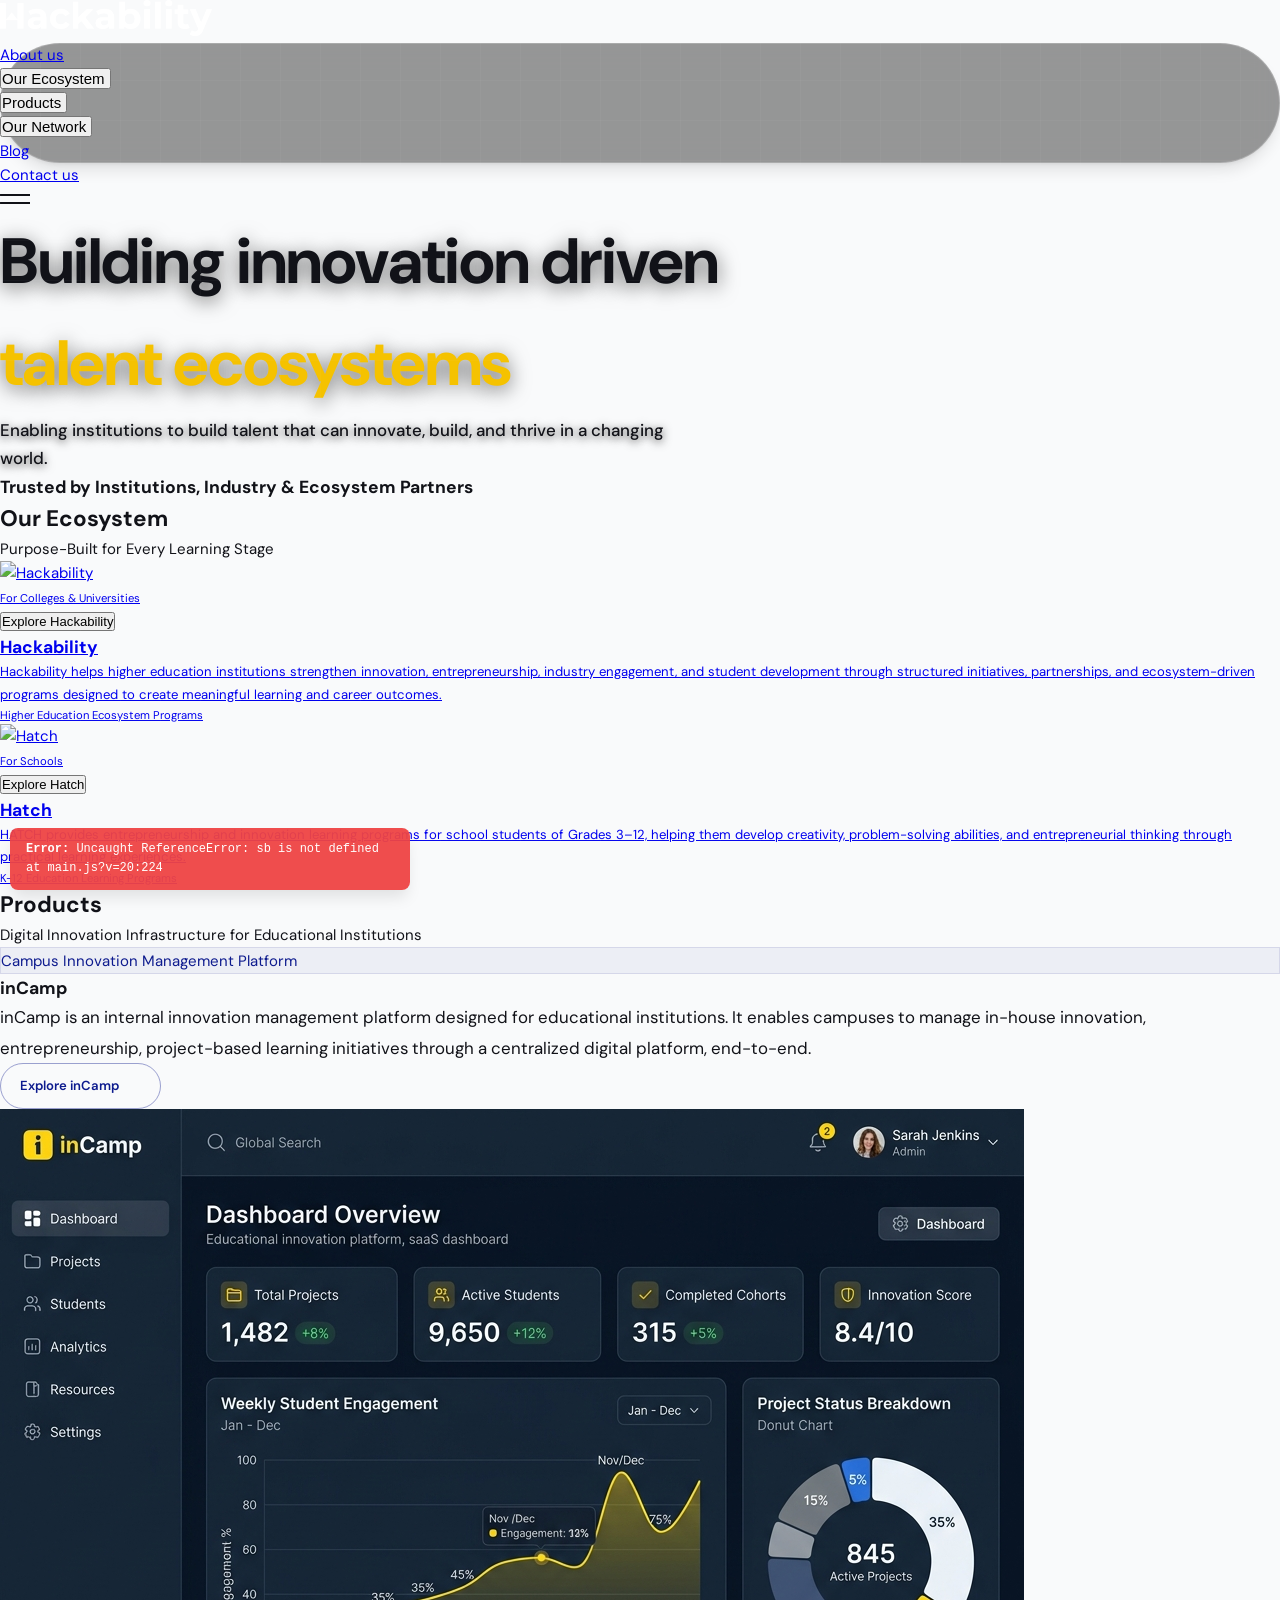
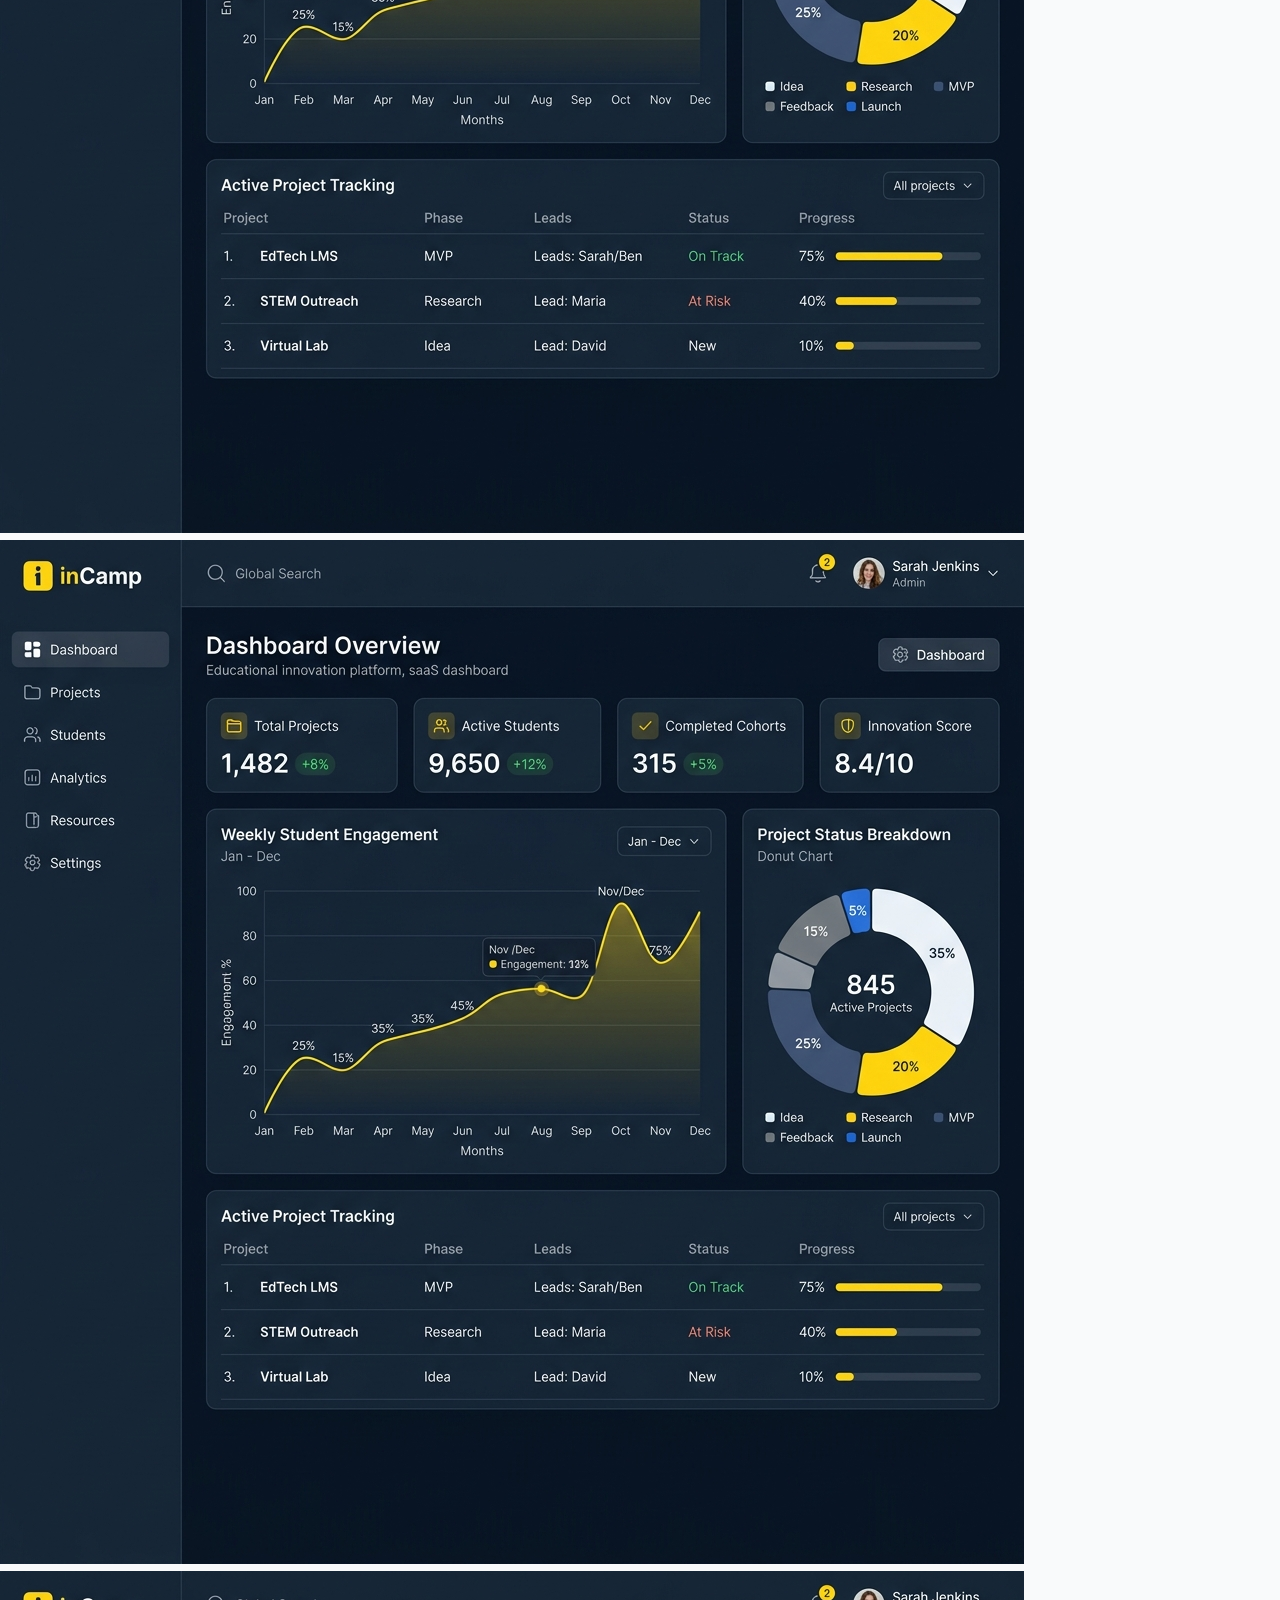
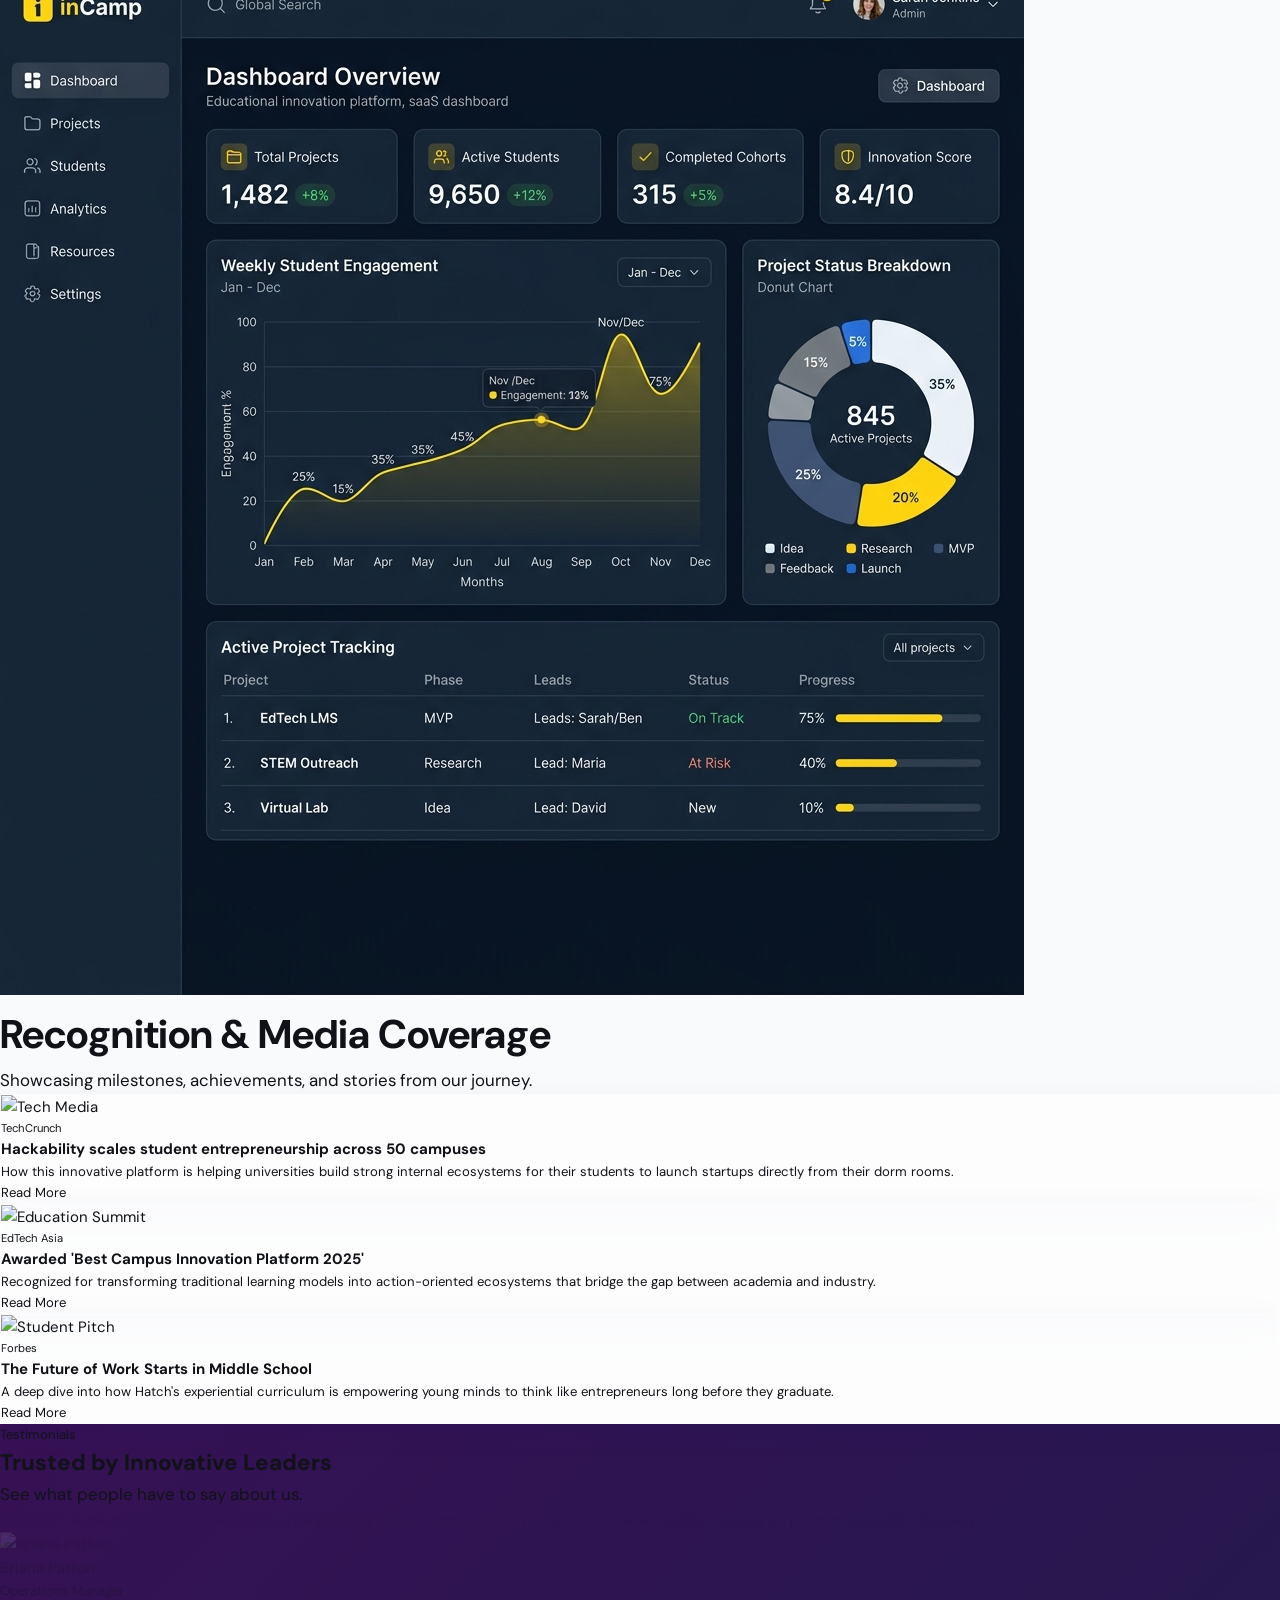
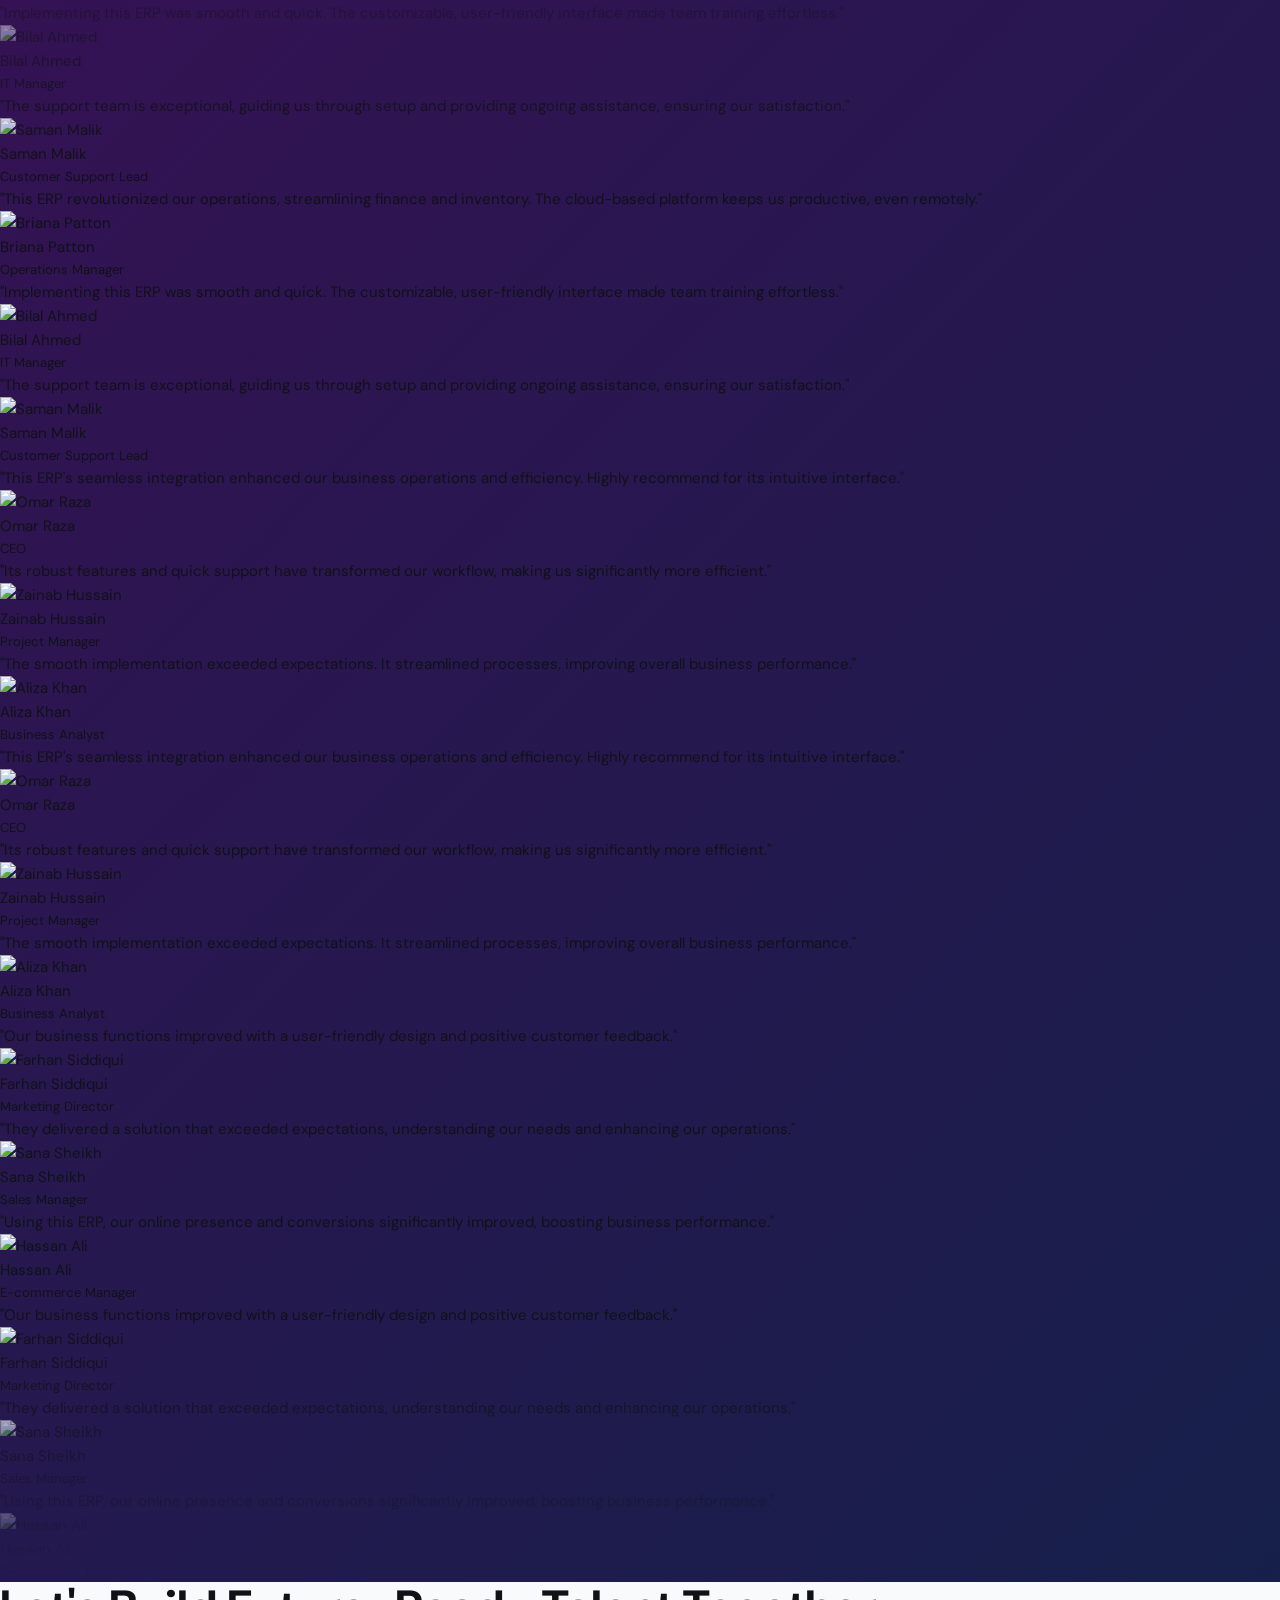
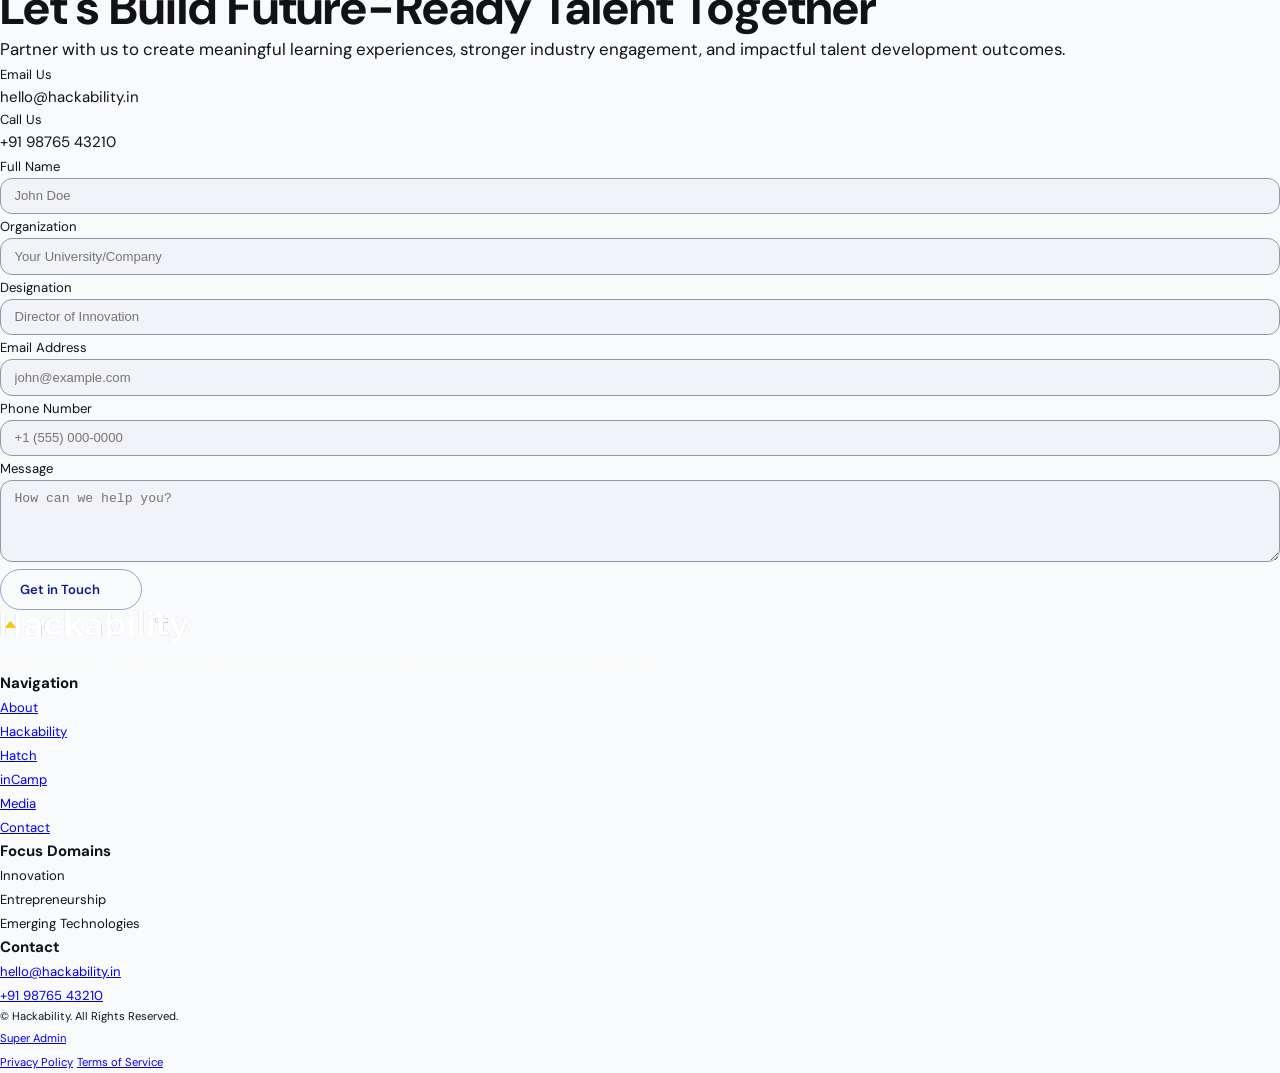
==== index.html @ 4e674128 "fix: remove Schedule a Discussion button from contact form" ====
<!DOCTYPE html>
<html lang="en">
<head>
  <meta charset="UTF-8" />
  <meta name="viewport" content="width=device-width, initial-scale=1.0" />
  <title>Hackability — Building innovation driven talent ecosystems</title>
  <meta name="description" content="Hackability helps institutions build innovation culture, strengthen industry engagement, and develop future-ready talent." />

  <!-- Fonts -->
  <link rel="preconnect" href="https://fonts.googleapis.com" />
  <link rel="preconnect" href="https://fonts.gstatic.com" crossorigin />
  <link href="https://fonts.googleapis.com/css2?family=Sora:wght@400;600;700;800&family=DM+Sans:ital,opsz,wght@0,9..40,400;0,9..40,500;0,9..40,600;1,9..40,400&family=Space+Grotesk:wght@500;700&display=swap" rel="stylesheet" />
  <link rel="stylesheet" href="css/design-system.css?v=12" />
  <link rel="stylesheet" href="css/logoloop.css" />

  <!-- Phosphor Icons -->
  <script src="https://unpkg.com/@phosphor-icons/web@2.1.1/src/index.js"></script>

  <!-- Supabase SDK -->
  <script src="https://cdn.jsdelivr.net/npm/@supabase/supabase-js@2"></script>

  <!-- Tailwind CDN (dev only) -->
  <script src="https://cdn.tailwindcss.com"></script>
  <script>
    tailwind.config = {
      theme: {
        extend: {
          colors: {
            navy:        '#0D1B8E',
            'navy-dark': '#0A1570',
            'navy-mid':  '#1A2FA8',
            'navy-tint': '#E8F0FF',
            yellow:      '#F5C200',
            'yellow-dark':'#D4A800',
            'yellow-tint':'#FFF8D6',
            'grey-light': '#F4F4F6',
            'grey-mid':   '#9CA3AF',
            'grey-dark':  '#374151',
            'hk-border':  '#E2E8F0',
          },
          fontFamily: {
            display: ['Sora', 'sans-serif'],
            body:    ['DM Sans', 'sans-serif'],
            data:    ['Space Grotesk', 'sans-serif'],
          },
        }
      }
    }
  </script>

  <!-- design-system.css loaded above -->
  <script src="https://cdnjs.cloudflare.com/ajax/libs/gsap/3.12.2/gsap.min.js"></script>
  <link rel="stylesheet" href="css/card-nav.css" />
</head>
<body class="font-body bg-white text-grey-dark" data-page="parent">

  <!-- ===================== NAVBAR ===================== -->
  <nav id="navbar" class="fixed top-0 left-0 right-0 z-50 transition-transform duration-300 pt-6">
    <div class="max-w-7xl mx-auto px-6 flex items-center justify-between relative">
      
      <!-- Logo -->
      <div class="flex-1 flex justify-start">
        <a href="/" class="flex items-center" id="logo-link">
          <img src="assets/logo-dark.png" alt="Hackability" style="height:36px; filter: brightness(0) invert(1);" />
        </a>
      </div>

      <!-- Desktop Nav (Mega Menu) -->
      <div class="hidden lg:flex justify-center absolute left-1/2 -translate-x-1/2 z-[60]">
        <ul class="nav-pill flex items-center gap-8 list-none m-0 px-10 py-4 rounded-full text-white/90">
          <li class="flex items-center">
            <a href="about.html" class="text-base font-medium hover:text-white transition-colors cursor-pointer">About us</a>
        </li>
        
        <!-- Our Ecosystem Dropdown -->
        <li class="mega-menu-item flex items-center">
          <button class="text-base font-medium hover:text-white transition-colors cursor-pointer flex items-center gap-1">
            Our Ecosystem <i class="ph-bold ph-caret-down text-sm"></i>
          </button>
          
          <div class="mega-menu-content w-[500px] bg-white rounded-xl shadow-xl border border-hk-border p-4">
            <div class="grid grid-cols-2 gap-4">
              <a href="hatch.html" class="group relative flex flex-col justify-between overflow-hidden rounded-lg border border-hk-border px-5 py-4 transition-colors hover:bg-grey-light mega-menu-grid-bg">
                <i class="ph-fill ph-egg text-2xl text-yellow mb-4"></i>
                <div class="pr-6">
                  <span class="text-sm font-bold text-navy block mb-1">Hatch</span>
                  <span class="text-xs text-grey-dark block">Innovation programs for schools and young minds.</span>
                </div>
                <i class="ph-bold ph-arrow-up-right absolute top-4 right-4 text-grey-dark opacity-0"></i>
              </a>
              <a href="hackability.html" class="group relative flex flex-col justify-between overflow-hidden rounded-lg border border-hk-border px-5 py-4 transition-colors hover:bg-grey-light mega-menu-grid-bg">
                <i class="ph-fill ph-graduation-cap text-2xl text-yellow mb-4"></i>
                <div class="pr-6">
                  <span class="text-sm font-bold text-navy block mb-1">Hackability</span>
                  <span class="text-xs text-grey-dark block">Ecosystem and programs for Higher Education.</span>
                </div>
                <i class="ph-bold ph-arrow-up-right absolute top-4 right-4 text-grey-dark opacity-0"></i>
              </a>
            </div>
          </div>
        </li>

        <!-- Products Dropdown -->
        <li class="mega-menu-item flex items-center">
          <button class="text-base font-medium hover:text-white transition-colors cursor-pointer flex items-center gap-1">
            Products <i class="ph-bold ph-caret-down text-sm"></i>
          </button>
          
          <div id="products-dropdown-desktop" class="mega-menu-content w-[300px] bg-white rounded-xl shadow-xl border border-hk-border p-4">
            <a href="index.html#products" class="group relative flex items-center gap-4 overflow-hidden rounded-lg border border-hk-border px-5 py-4 transition-colors hover:bg-grey-light mega-menu-grid-bg">
              <i class="ph-fill ph-desktop-tower text-2xl text-yellow"></i>
              <div class="flex-1 pr-4">
                <span class="text-sm font-bold text-navy block">inCamp</span>
                <span class="text-xs text-grey-dark block">Campus Innovation Management Platform</span>
              </div>
              <i class="ph-bold ph-arrow-up-right absolute top-4 right-4 text-grey-dark opacity-0"></i>
            </a>
          </div>
        </li>

        <!-- Our Network Dropdown -->
        <li class="mega-menu-item flex items-center">
          <button class="text-base font-medium hover:text-white transition-colors cursor-pointer flex items-center gap-1">
            Our Network <i class="ph-bold ph-caret-down text-sm"></i>
          </button>
          
          <div id="partners-dropdown-desktop" class="mega-menu-content w-[300px] bg-white rounded-xl shadow-xl border border-hk-border p-4">
            <a href="partners.html?category=Colleges" class="group relative flex items-center gap-4 overflow-hidden rounded-lg border border-hk-border px-5 py-4 transition-colors hover:bg-grey-light mega-menu-grid-bg">
              <i class="ph-fill ph-graduation-cap text-2xl text-yellow"></i>
              <div class="flex-1 pr-4">
                <span class="text-sm font-bold text-navy block">Colleges</span>
                <span class="text-xs text-grey-dark block">Partner institutions.</span>
              </div>
              <i class="ph-bold ph-arrow-up-right absolute top-4 right-4 text-grey-dark opacity-0"></i>
            </a>
            <a href="partners.html?category=Organizations" class="group relative flex items-center gap-4 overflow-hidden rounded-lg border border-hk-border px-5 py-4 transition-colors hover:bg-grey-light mega-menu-grid-bg mt-2">
              <i class="ph-fill ph-buildings text-2xl text-yellow"></i>
              <div class="flex-1 pr-4">
                <span class="text-sm font-bold text-navy block">Organizations</span>
                <span class="text-xs text-grey-dark block">Corporate partners.</span>
              </div>
              <i class="ph-bold ph-arrow-up-right absolute top-4 right-4 text-grey-dark opacity-0"></i>
            </a>
            <a href="partners.html?category=Mentors" class="group relative flex items-center gap-4 overflow-hidden rounded-lg border border-hk-border px-5 py-4 transition-colors hover:bg-grey-light mega-menu-grid-bg mt-2">
              <i class="ph-fill ph-users-three text-2xl text-yellow"></i>
              <div class="flex-1 pr-4">
                <span class="text-sm font-bold text-navy block">Mentors</span>
                <span class="text-xs text-grey-dark block">Our expert mentors.</span>
              </div>
              <i class="ph-bold ph-arrow-up-right absolute top-4 right-4 text-grey-dark opacity-0"></i>
            </a>
          </div>
        </li>
          <li class="flex items-center">
            <a href="#" class="text-base font-medium hover:text-white transition-colors cursor-pointer">Blog</a>
          </li>
        </ul>
      </div>

      <!-- Right aligned controls: Contact (Desktop) & Hamburger (Mobile) -->
      <div class="flex-1 flex justify-end items-center gap-4 z-50">
        <a href="#contact" class="hidden lg:inline-flex px-8 py-3 rounded-full border border-white/20 bg-white/10 text-base font-bold text-white hover:bg-white hover:text-navy transition-colors shadow-sm">
          Contact us
        </a>
        <!-- Mobile hamburger (CardNav style) -->
        <div class="hamburger-menu text-white lg:hidden" aria-label="Open menu" tabindex="0">
          <div class="hamburger-line bg-current"></div>
          <div class="hamburger-line bg-current"></div>
        </div>
      </div>
    </div>
  
    <!-- CardNav Mobile Dropdown Content -->
    <div class="card-nav-content lg:hidden">
      <!-- Card 1: Our Ecosystem -->
      <div class="nav-card" style="background-color: #0D1B8E; color: white;">
        <div class="nav-card-label font-display">Our Ecosystem</div>
        <div class="nav-card-links mt-4">
          <a class="nav-card-link" href="hatch.html">
            <svg class="nav-card-link-icon" viewBox="0 0 24 24" fill="none" stroke="currentColor" stroke-width="2"><path d="M7 17L17 7M17 7H7M17 7V17"/></svg>
            Hatch (K-12)
          </a>
          <a class="nav-card-link" href="hackability.html">
            <svg class="nav-card-link-icon" viewBox="0 0 24 24" fill="none" stroke="currentColor" stroke-width="2"><path d="M7 17L17 7M17 7H7M17 7V17"/></svg>
            Hackability (Higher Ed)
          </a>
        </div>
      </div>

      <!-- Card 2: Products -->
      <div class="nav-card" style="background-color: #6D28D9; color: white;">
        <div class="nav-card-label font-display">Products</div>
        <div id="products-dropdown-mobile" class="nav-card-links mt-4">
          <a class="nav-card-link" href="index.html#products">
            <svg class="nav-card-link-icon" viewBox="0 0 24 24" fill="none" stroke="currentColor" stroke-width="2"><path d="M7 17L17 7M17 7H7M17 7V17"/></svg>
            inCamp Platform
          </a>
        </div>
      </div>

      <!-- Card 3: Company -->
      <div class="nav-card" style="background-color: #F5C200; color: #0D1B8E;">
        <div class="nav-card-label font-display">Company</div>
        <div class="nav-card-links mt-4">
          <a class="nav-card-link text-navy" href="about.html">
            <svg class="nav-card-link-icon" viewBox="0 0 24 24" fill="none" stroke="currentColor" stroke-width="2"><path d="M7 17L17 7M17 7H7M17 7V17"/></svg>
            About Us
          </a>
          <a class="nav-card-link text-navy" href="#">
            <svg class="nav-card-link-icon" viewBox="0 0 24 24" fill="none" stroke="currentColor" stroke-width="2"><path d="M7 17L17 7M17 7H7M17 7V17"/></svg>
            Blog
          </a>
        </div>
      </div>

      <!-- Card 4: Our Network -->
      <div class="nav-card" style="background-color: #059669; color: white;">
        <div class="nav-card-label font-display">Our Network</div>
        <div id="partners-dropdown-mobile" class="nav-card-links mt-4">
          <a class="nav-card-link" href="partners.html?category=Colleges">
            <svg class="nav-card-link-icon" viewBox="0 0 24 24" fill="none" stroke="currentColor" stroke-width="2"><path d="M7 17L17 7M17 7H7M17 7V17"/></svg>
            Colleges
          </a>
          <a class="nav-card-link" href="partners.html?category=Organizations">
            <svg class="nav-card-link-icon" viewBox="0 0 24 24" fill="none" stroke="currentColor" stroke-width="2"><path d="M7 17L17 7M17 7H7M17 7V17"/></svg>
            Organizations
          </a>
          <a class="nav-card-link" href="partners.html?category=Mentors">
            <svg class="nav-card-link-icon" viewBox="0 0 24 24" fill="none" stroke="currentColor" stroke-width="2"><path d="M7 17L17 7M17 7H7M17 7V17"/></svg>
            Mentors
          </a>
        </div>
      </div>
    </div>
  </nav>

  <!-- ===================== HERO ===================== -->
  <section id="hero" class="bg-black min-h-screen flex flex-col justify-end relative overflow-hidden">

    <!-- Background Carousel -->
    <div id="hero-carousel-bg" class="absolute inset-0 z-[0] pointer-events-none">
      <div class="slide slide-1 active absolute inset-0 opacity-100 bg-cover bg-center transition-opacity duration-[2000ms]" style="background-image: url('assets/images/hero-bg-1.png');"></div>
      <div class="slide slide-2 absolute inset-0 opacity-0 bg-cover bg-center transition-opacity duration-[2000ms]" style="background-image: url('assets/images/hero-bg-2.png');"></div>
      <div class="slide slide-3 absolute inset-0 opacity-0 bg-cover bg-center transition-opacity duration-[2000ms]" style="background-image: url('assets/images/hero-bg-3.png');"></div>
    </div>
    
    <!-- Dark Overlay for Readability -->
    <div class="absolute inset-0 bg-black/60 backdrop-blur-[2px] z-[1] pointer-events-none"></div>

    <div class="w-full px-4 lg:px-6 pt-32 md:pt-48 pb-20 md:pb-32 flex flex-col items-start relative z-[10]">
      <!-- Text column -->
      <div id="hero-text" class="flex flex-col items-start text-left max-w-4xl">
        
        <!-- H1 -->
        <h1 id="hero-title" class="font-display font-extrabold text-white leading-tight mb-6 reveal reveal-delay-2 drop-shadow-2xl"
            style="font-size:clamp(36px,8vw,64px); letter-spacing:-1px; text-shadow: 0 4px 20px rgba(0,0,0,0.6);">
          Building innovation driven <br><span style="color:#F5C200;">talent ecosystems</span>
        </h1>

        <!-- Subtext -->
        <p id="hero-sub" class="text-lg md:text-xl mb-4 reveal reveal-delay-3 text-white/90 drop-shadow-xl" style="max-width:700px; line-height:1.7; font-weight: 500; text-shadow: 0 2px 10px rgba(0,0,0,0.8);">
          Enabling institutions to build talent that can innovate, build, and thrive in a changing world.
        </p>

      </div>
    </div>
  </section>

  <!-- ===================== 2. TRUST & COLLABORATIONS ===================== -->
  <section id="trust" class="bg-white py-12 overflow-hidden border-b border-hk-border relative">
    <!-- Dynamic background accent -->
    <div class="absolute top-1/2 left-1/2 -translate-x-1/2 -translate-y-1/2 w-96 h-96 bg-orb-yellow rounded-full blur-[80px] animate-blob pointer-events-none opacity-30"></div>
    <div class="max-w-7xl mx-auto px-6 mb-8 text-center">
      <h3 class="text-navy-dark font-display font-bold text-xl md:text-2xl">Trusted by Institutions, Industry & Ecosystem Partners</h3>
    </div>
    <div class="marquee-container overflow-hidden w-full relative">
      <div id="marquee-track" class="marquee-track flex gap-8 items-center w-max">
        <!-- Logos injected by JS -->
      </div>
    </div>
  </section>

  <!-- ===================== 3. OUR ECOSYSTEM ===================== -->
  <section id="ecosystem" class="bg-grey-light py-16 lg:py-20 relative z-[10] border-b border-hk-border overflow-hidden">
    <!-- Dynamic background accents -->
    <div class="absolute top-1/4 left-[-10%] w-[500px] h-[500px] bg-orb-cyan rounded-full blur-[100px] animate-blob-reverse pointer-events-none opacity-30 z-0"></div>
    <div class="absolute bottom-1/4 right-[-10%] w-[600px] h-[600px] bg-orb-violet rounded-full blur-[120px] animate-blob pointer-events-none opacity-20 z-0"></div>
    <div class="max-w-7xl mx-auto px-6 relative z-10">
      <div class="text-center mb-10 reveal flex flex-col items-center">
        <h2 class="font-display font-bold text-blue-500 text-4xl md:text-5xl lg:text-6xl mb-3">Our Ecosystem</h2>
        <p class="font-display font-medium text-navy text-xl md:text-2xl">Purpose-Built for Every Learning Stage</p>
      </div>
      <div id="portal-cards" class="w-full max-w-7xl mx-auto grid grid-cols-1 md:grid-cols-2 gap-8 lg:gap-12 reveal reveal-delay-2">
        <!-- College portal (Hackability) -->
        <a href="hackability.html" class="group relative flex flex-col h-full overflow-hidden rounded-2xl border border-hk-border bg-white/60 backdrop-blur-md transition-all duration-300 hover:border-navy/50 hover:shadow-2xl hover:shadow-navy/10 no-underline">
          <!-- Image Section -->
          <div class="relative aspect-[2/1] overflow-hidden bg-grey-light">
            <img src="https://images.unsplash.com/photo-1541339907198-e08756dedf3f?w=800&q=80" alt="Hackability" class="h-full w-full object-cover transition-transform duration-500 group-hover:scale-110" />
            <div class="absolute inset-0 bg-gradient-to-t from-navy/90 to-transparent opacity-60 transition-opacity duration-300 group-hover:opacity-40"></div>
            
            <!-- Tags / Eyebrow -->
            <div class="absolute bottom-4 left-4 flex gap-2">
              <span class="inline-flex items-center rounded-full border border-white/20 bg-white/20 backdrop-blur-md px-3 py-1 text-xs font-bold uppercase tracking-wider text-white transition-colors hover:bg-white/30 shadow-sm">
                For Colleges & Universities
              </span>
            </div>

            <!-- Hover Overlay Action -->
            <div class="absolute inset-0 flex items-center justify-center bg-navy/30 backdrop-blur-[2px] opacity-0 transition-opacity duration-300 group-hover:opacity-100">
              <button class="flex items-center gap-2 rounded-full bg-navy px-6 py-2.5 text-sm font-medium text-white shadow-xl shadow-navy/25 transition-transform hover:scale-105 active:scale-95">
                <i class="ph-bold ph-book-open"></i>
                Explore Hackability
              </button>
            </div>
          </div>

          <!-- Content Section -->
          <div class="flex flex-col gap-3 p-5 md:p-6 flex-grow">
            <div class="space-y-3">
              <h3 class="text-3xl font-bold leading-tight tracking-tight text-navy transition-colors group-hover:text-yellow font-display">
                Hackability
              </h3>
              <p class="text-sm text-grey-dark" style="line-height:1.7;">
                Hackability helps higher education institutions strengthen innovation, entrepreneurship, industry engagement, and student development through structured initiatives, partnerships, and ecosystem-driven programs designed to create meaningful learning and career outcomes.
              </p>
            </div>

            <!-- Footer area matching glass blog card -->
            <div class="mt-auto flex items-center justify-between border-t border-hk-border pt-4">
              <div class="flex items-center gap-3">
                <div class="flex h-10 w-10 items-center justify-center rounded-full border border-hk-border bg-grey-light text-navy">
                  <i class="ph-bold ph-graduation-cap text-lg"></i>
                </div>
                <div class="flex flex-col text-xs">
                  <span class="font-bold text-navy">Higher Education</span>
                  <span class="text-grey-mid">Ecosystem Programs</span>
                </div>
              </div>
            </div>
          </div>
        </a>

        <!-- School portal (Hatch) -->
        <a href="hatch.html" class="group relative flex flex-col h-full overflow-hidden rounded-2xl border border-hk-border bg-white/60 backdrop-blur-md transition-all duration-300 hover:border-yellow/50 hover:shadow-2xl hover:shadow-yellow/10 no-underline">
          <!-- Image Section -->
          <div class="relative aspect-[2/1] overflow-hidden bg-grey-light">
            <img src="https://images.unsplash.com/photo-1503676260728-1c00da094a0b?w=800&q=80" alt="Hatch" class="h-full w-full object-cover transition-transform duration-500 group-hover:scale-110" />
            <div class="absolute inset-0 bg-gradient-to-t from-[#8a6d00] to-transparent opacity-60 transition-opacity duration-300 group-hover:opacity-40"></div>
            
            <!-- Tags / Eyebrow -->
            <div class="absolute bottom-4 left-4 flex gap-2">
              <span class="inline-flex items-center rounded-full border border-white/20 bg-white/20 backdrop-blur-md px-3 py-1 text-xs font-bold uppercase tracking-wider text-white transition-colors hover:bg-white/30 shadow-sm">
                For Schools
              </span>
            </div>

            <!-- Hover Overlay Action -->
            <div class="absolute inset-0 flex items-center justify-center bg-yellow/30 backdrop-blur-[2px] opacity-0 transition-opacity duration-300 group-hover:opacity-100">
              <button class="flex items-center gap-2 rounded-full bg-yellow px-6 py-2.5 text-sm font-bold text-navy shadow-xl shadow-yellow/25 transition-transform hover:scale-105 active:scale-95">
                <i class="ph-bold ph-book-open"></i>
                Explore Hatch
              </button>
            </div>
          </div>

          <!-- Content Section -->
          <div class="flex flex-col gap-3 p-5 md:p-6 flex-grow">
            <div class="space-y-3">
              <h3 class="text-3xl font-bold leading-tight tracking-tight text-navy transition-colors group-hover:text-yellow font-display">
                Hatch
              </h3>
              <p class="text-sm text-grey-dark" style="line-height:1.7;">
                HATCH provides entrepreneurship and innovation learning programs for school students of Grades 3–12, helping them develop creativity, problem-solving abilities, and entrepreneurial thinking through practical learning experiences.
              </p>
            </div>

            <!-- Footer area matching glass blog card -->
            <div class="mt-auto flex items-center justify-between border-t border-hk-border pt-4">
              <div class="flex items-center gap-3">
                <div class="flex h-10 w-10 items-center justify-center rounded-full border border-hk-border bg-grey-light text-yellow">
                  <i class="ph-bold ph-backpack text-lg"></i>
                </div>
                <div class="flex flex-col text-xs">
                  <span class="font-bold text-navy">K-12 Education</span>
                  <span class="text-grey-mid">Learning Programs</span>
                </div>
              </div>
            </div>
          </div>
        </a>
      </div>
    </div>
  </section>

  <!-- ===================== 4. OUR PRODUCTS ===================== -->
  <section id="products" class="py-16 lg:py-20 bg-black relative overflow-hidden">
    <!-- Grid overlay -->
    <div class="cyber-dark-grid opacity-100"></div>
    <!-- Stable yellow gradient from bottom reaching higher -->
    <div class="absolute inset-0 bg-gradient-to-t from-yellow/40 via-yellow/10 to-transparent pointer-events-none z-0"></div>
    
    <div class="max-w-7xl mx-auto px-6 relative z-10">
      <div class="text-center mb-10 reveal flex flex-col items-center">
        <h2 class="font-display font-bold text-yellow text-4xl md:text-5xl lg:text-6xl mb-3">Products</h2>
        <p class="font-display font-medium text-white text-xl md:text-2xl max-w-3xl">Digital Innovation Infrastructure for Educational Institutions</p>
      </div>

      <div class="rounded-3xl p-6 md:p-8 lg:p-12 grid grid-cols-1 lg:grid-cols-2 gap-8 lg:gap-12 items-center reveal bg-white text-navy shadow-[0_20px_50px_rgba(245,194,0,0.15)] relative overflow-hidden">
        <!-- Background accent -->
        <div class="absolute top-0 right-0 w-[500px] h-[500px] bg-navy-tint rounded-full blur-[150px] opacity-60 pointer-events-none transform translate-x-1/2 -translate-y-1/2"></div>
        
        <div class="relative z-10">
          <div class="inline-flex flex-col md:flex-row items-start md:items-center gap-2 px-3 py-2 md:px-4 rounded-xl md:rounded-full mb-4" style="background:rgba(13,27,142,0.05); border: 1px solid rgba(13,27,142,0.1);">
            <i class="ph-bold ph-desktop-tower" style="font-size:16px;color:#0D1B8E;"></i>
            <span class="font-data font-semibold text-[10px] md:text-xs uppercase tracking-widest leading-snug" style="color:#0D1B8E;">Campus Innovation Management Platform</span>
          </div>

          <h3 class="font-display font-bold text-3xl md:text-4xl mb-4 text-navy">inCamp</h3>
          <p class="mb-8 text-lg text-grey-dark" style="line-height:1.8;">
            inCamp is an internal innovation management platform designed for educational institutions. It enables campuses to manage in-house innovation, entrepreneurship, project-based learning initiatives through a centralized digital platform, end-to-end.
          </p>

          <a href="#contact" class="btn-flow btn-flow-navy mt-2">
            <i class="ph-bold ph-arrow-right flow-arrow-left"></i>
            <span class="flow-text">Explore inCamp</span>
            <span class="flow-circle"></span>
            <i class="ph-bold ph-arrow-right flow-arrow-right"></i>
          </a>
        </div>

        <div class="relative z-10 w-full rounded-2xl overflow-hidden shadow-xl border border-hk-border" id="incamp-carousel">
          <!-- Slide 1 (relative to provide container height) -->
          <img src="assets/images/incamp-mockup.png" alt="inCamp Dashboard 1" class="carousel-slide relative w-full h-auto object-cover transition-opacity duration-1000 opacity-100" />
          <!-- Slide 2 -->
          <img src="assets/images/incamp-mockup.png" alt="inCamp Dashboard 2" class="carousel-slide absolute inset-0 w-full h-full object-cover transition-opacity duration-1000 opacity-0" />
          <!-- Slide 3 -->
          <img src="assets/images/incamp-mockup.png" alt="inCamp Dashboard 3" class="carousel-slide absolute inset-0 w-full h-full object-cover transition-opacity duration-1000 opacity-0" />
          
          <!-- Indicators -->
          <div class="absolute bottom-4 left-1/2 -translate-x-1/2 flex gap-2 z-20 bg-black/30 px-3 py-2 rounded-full backdrop-blur-sm">
            <span class="carousel-dot w-2 h-2 rounded-full bg-white shadow-sm opacity-100 transition-opacity duration-500"></span>
            <span class="carousel-dot w-2 h-2 rounded-full bg-white shadow-sm opacity-40 transition-opacity duration-500"></span>
            <span class="carousel-dot w-2 h-2 rounded-full bg-white shadow-sm opacity-40 transition-opacity duration-500"></span>
          </div>
        </div>

        <script>
          document.addEventListener('DOMContentLoaded', () => {
            const carousel = document.getElementById('incamp-carousel');
            if(!carousel) return;
            const slides = carousel.querySelectorAll('.carousel-slide');
            const dots = carousel.querySelectorAll('.carousel-dot');
            if(slides.length === 0) return;
            let currentSlide = 0;
            
            setInterval(() => {
              // Fade out current
              slides[currentSlide].classList.remove('opacity-100');
              slides[currentSlide].classList.add('opacity-0');
              dots[currentSlide].classList.remove('opacity-100');
              dots[currentSlide].classList.add('opacity-40');
              
              // Move to next
              currentSlide = (currentSlide + 1) % slides.length;
              
              // Fade in next
              slides[currentSlide].classList.remove('opacity-0');
              slides[currentSlide].classList.add('opacity-100');
              dots[currentSlide].classList.remove('opacity-40');
              dots[currentSlide].classList.add('opacity-100');
            }, 3500);
          });
        </script>
      </div>
    </div>
  </section>

  <!-- ===================== 5. RECOGNITION & MEDIA COVERAGE ===================== -->
  <section id="media" class="py-16 md:py-24 bg-grey-light border-b border-hk-border relative overflow-hidden">
    <!-- Dynamic background accent -->
    <div class="absolute top-1/2 left-[10%] w-[500px] h-[500px] bg-orb-cyan rounded-full blur-[100px] animate-blob-reverse pointer-events-none opacity-30"></div>
    <div class="max-w-7xl mx-auto px-6">
      <div class="text-center mb-16 reveal">
        <h2 class="font-display font-bold text-navy mb-4" style="font-size:40px;">Recognition & Media Coverage</h2>
        <p class="text-grey-dark text-lg max-w-2xl mx-auto" style="line-height:1.7;">
          Showcasing milestones, achievements, and stories from our journey.
        </p>
      </div>

      <div class="grid grid-cols-1 md:grid-cols-3 gap-8 relative z-10">
        <!-- Card 1 -->
        <div class="glass-panel bg-white/60 rounded-2xl overflow-hidden transition-all duration-300 reveal border border-white/40 group cursor-pointer hover:-translate-y-2 hover:shadow-[0_20px_40px_rgba(13,27,142,0.1)]">
          <div class="h-48 w-full overflow-hidden">
            <img src="https://images.unsplash.com/photo-1542744173-8e7e53415bb0?auto=format&fit=crop&q=80&w=600" alt="Tech Media" class="w-full h-full object-cover group-hover:scale-105 transition-transform duration-500" />
          </div>
          <div class="p-6 md:p-8">
            <div class="text-yellow-dark font-data font-bold text-xs uppercase tracking-widest mb-2">TechCrunch</div>
            <h4 class="font-display font-bold text-navy text-xl mb-3">Hackability scales student entrepreneurship across 50 campuses</h4>
            <p class="text-grey-dark text-sm mb-6 line-clamp-3" style="line-height:1.6;">How this innovative platform is helping universities build strong internal ecosystems for their students to launch startups directly from their dorm rooms.</p>
            <div class="text-navy font-bold text-sm group-hover:text-yellow transition-colors flex items-center gap-1">Read More <i class="ph-bold ph-arrow-right"></i></div>
          </div>
        </div>
        <!-- Card 2 -->
        <div class="glass-panel bg-white/60 rounded-2xl overflow-hidden transition-all duration-300 reveal reveal-delay-1 border border-white/40 group cursor-pointer hover:-translate-y-2 hover:shadow-[0_20px_40px_rgba(13,27,142,0.1)]">
          <div class="h-48 w-full overflow-hidden">
            <img src="https://images.unsplash.com/photo-1551836022-d5d88e9218df?auto=format&fit=crop&q=80&w=600" alt="Education Summit" class="w-full h-full object-cover group-hover:scale-105 transition-transform duration-500" />
          </div>
          <div class="p-6 md:p-8">
            <div class="text-yellow-dark font-data font-bold text-xs uppercase tracking-widest mb-2">EdTech Asia</div>
            <h4 class="font-display font-bold text-navy text-xl mb-3">Awarded 'Best Campus Innovation Platform 2025'</h4>
            <p class="text-grey-dark text-sm mb-6 line-clamp-3" style="line-height:1.6;">Recognized for transforming traditional learning models into action-oriented ecosystems that bridge the gap between academia and industry.</p>
            <div class="text-navy font-bold text-sm group-hover:text-yellow transition-colors flex items-center gap-1">Read More <i class="ph-bold ph-arrow-right"></i></div>
          </div>
        </div>
        <!-- Card 3 -->
        <div class="glass-panel bg-white/60 rounded-2xl overflow-hidden transition-all duration-300 reveal reveal-delay-2 border border-white/40 group cursor-pointer hover:-translate-y-2 hover:shadow-[0_20px_40px_rgba(13,27,142,0.1)]">
          <div class="h-48 w-full overflow-hidden">
            <img src="https://images.unsplash.com/photo-1515169067868-5387ec356754?auto=format&fit=crop&q=80&w=600" alt="Student Pitch" class="w-full h-full object-cover group-hover:scale-105 transition-transform duration-500" />
          </div>
          <div class="p-6 md:p-8">
            <div class="text-yellow-dark font-data font-bold text-xs uppercase tracking-widest mb-2">Forbes</div>
            <h4 class="font-display font-bold text-navy text-xl mb-3">The Future of Work Starts in Middle School</h4>
            <p class="text-grey-dark text-sm mb-6 line-clamp-3" style="line-height:1.6;">A deep dive into how Hatch's experiential curriculum is empowering young minds to think like entrepreneurs long before they graduate.</p>
    <div class="text-navy font-bold text-sm group-hover:text-yellow transition-colors flex items-center gap-1">Read More <i class="ph-bold ph-arrow-right"></i></div>
          </div>
        </div>
      </div>
    </div>
  </section>

  <!-- ===================== 6. TESTIMONIALS ===================== -->
  <section id="testimonials" class="py-16 md:py-24 bg-mesh-dark relative overflow-hidden">
    <!-- Decorative background -->
    <div class="absolute inset-0 opacity-10 pointer-events-none" style="background-image: radial-gradient(circle at 2px 2px, white 1px, transparent 0); background-size: 32px 32px;"></div>
    
    <div class="max-w-7xl mx-auto px-6 relative z-10">
      <div class="flex flex-col items-start justify-start max-w-[540px] mx-auto text-white reveal">
        <div class="flex justify-start mb-6">
          <div class="border border-white/20 py-1 px-4 rounded-full text-sm font-semibold tracking-wide uppercase text-yellow">Testimonials</div>
        </div>
        <h2 class="font-display text-4xl md:text-5xl font-bold tracking-tight mb-5 text-left">
          Trusted by Innovative Leaders
        </h2>
        <p class="text-left text-white/75 text-lg">
          See what people have to say about us.
        </p>
      </div>

      <!-- 3-Column Vertical Marquee -->
      <div class="flex justify-center gap-6 mt-16 mask-y-fade max-h-[740px] overflow-hidden reveal reveal-delay-2">
        <!-- Column 1 -->
        <div class="flex-1 max-w-sm">
          <div class="flex flex-col gap-6 animate-marquee-vertical" style="animation-duration: 15s;">
            <!-- Render 1 -->
            <div class="p-8 rounded-3xl border border-white/10 bg-white/5 backdrop-blur-md text-white shadow-lg">
              <div class="mb-5 text-white/90 leading-relaxed">"This ERP revolutionized our operations, streamlining finance and inventory. The cloud-based platform keeps us productive, even remotely."</div>
              <div class="flex items-center gap-4">
                <img src="https://randomuser.me/api/portraits/women/1.jpg" alt="Briana Patton" class="h-12 w-12 rounded-full object-cover border-2 border-white/20" />
                <div class="flex flex-col">
                  <div class="font-bold tracking-tight text-white">Briana Patton</div>
                  <div class="text-sm text-yellow">Operations Manager</div>
                </div>
              </div>
            </div>
            <div class="p-8 rounded-3xl border border-white/10 bg-white/5 backdrop-blur-md text-white shadow-lg">
              <div class="mb-5 text-white/90 leading-relaxed">"Implementing this ERP was smooth and quick. The customizable, user-friendly interface made team training effortless."</div>
              <div class="flex items-center gap-4">
                <img src="https://randomuser.me/api/portraits/men/2.jpg" alt="Bilal Ahmed" class="h-12 w-12 rounded-full object-cover border-2 border-white/20" />
                <div class="flex flex-col">
                  <div class="font-bold tracking-tight text-white">Bilal Ahmed</div>
                  <div class="text-sm text-yellow">IT Manager</div>
                </div>
              </div>
            </div>
            <div class="p-8 rounded-3xl border border-white/10 bg-white/5 backdrop-blur-md text-white shadow-lg">
              <div class="mb-5 text-white/90 leading-relaxed">"The support team is exceptional, guiding us through setup and providing ongoing assistance, ensuring our satisfaction."</div>
              <div class="flex items-center gap-4">
                <img src="https://randomuser.me/api/portraits/women/3.jpg" alt="Saman Malik" class="h-12 w-12 rounded-full object-cover border-2 border-white/20" />
                <div class="flex flex-col">
                  <div class="font-bold tracking-tight text-white">Saman Malik</div>
                  <div class="text-sm text-yellow">Customer Support Lead</div>
                </div>
              </div>
            </div>
            <!-- Duplicated 1 -->
            <div class="p-8 rounded-3xl border border-white/10 bg-white/5 backdrop-blur-md text-white shadow-lg">
              <div class="mb-5 text-white/90 leading-relaxed">"This ERP revolutionized our operations, streamlining finance and inventory. The cloud-based platform keeps us productive, even remotely."</div>
              <div class="flex items-center gap-4">
                <img src="https://randomuser.me/api/portraits/women/1.jpg" alt="Briana Patton" class="h-12 w-12 rounded-full object-cover border-2 border-white/20" />
                <div class="flex flex-col">
                  <div class="font-bold tracking-tight text-white">Briana Patton</div>
                  <div class="text-sm text-yellow">Operations Manager</div>
                </div>
              </div>
            </div>
            <div class="p-8 rounded-3xl border border-white/10 bg-white/5 backdrop-blur-md text-white shadow-lg">
              <div class="mb-5 text-white/90 leading-relaxed">"Implementing this ERP was smooth and quick. The customizable, user-friendly interface made team training effortless."</div>
              <div class="flex items-center gap-4">
                <img src="https://randomuser.me/api/portraits/men/2.jpg" alt="Bilal Ahmed" class="h-12 w-12 rounded-full object-cover border-2 border-white/20" />
                <div class="flex flex-col">
                  <div class="font-bold tracking-tight text-white">Bilal Ahmed</div>
                  <div class="text-sm text-yellow">IT Manager</div>
                </div>
              </div>
            </div>
            <div class="p-8 rounded-3xl border border-white/10 bg-white/5 backdrop-blur-md text-white shadow-lg">
              <div class="mb-5 text-white/90 leading-relaxed">"The support team is exceptional, guiding us through setup and providing ongoing assistance, ensuring our satisfaction."</div>
              <div class="flex items-center gap-4">
                <img src="https://randomuser.me/api/portraits/women/3.jpg" alt="Saman Malik" class="h-12 w-12 rounded-full object-cover border-2 border-white/20" />
                <div class="flex flex-col">
                  <div class="font-bold tracking-tight text-white">Saman Malik</div>
                  <div class="text-sm text-yellow">Customer Support Lead</div>
                </div>
              </div>
            </div>
          </div>
        </div>

        <!-- Column 2 (Hidden on Mobile) -->
        <div class="flex-1 max-w-sm hidden md:block">
          <div class="flex flex-col gap-6 animate-marquee-vertical" style="animation-duration: 19s;">
            <!-- Render 2 -->
            <div class="p-8 rounded-3xl border border-white/10 bg-white/5 backdrop-blur-md text-white shadow-lg">
              <div class="mb-5 text-white/90 leading-relaxed">"This ERP's seamless integration enhanced our business operations and efficiency. Highly recommend for its intuitive interface."</div>
              <div class="flex items-center gap-4">
                <img src="https://randomuser.me/api/portraits/men/4.jpg" alt="Omar Raza" class="h-12 w-12 rounded-full object-cover border-2 border-white/20" />
                <div class="flex flex-col">
                  <div class="font-bold tracking-tight text-white">Omar Raza</div>
                  <div class="text-sm text-yellow">CEO</div>
                </div>
              </div>
            </div>
            <div class="p-8 rounded-3xl border border-white/10 bg-white/5 backdrop-blur-md text-white shadow-lg">
              <div class="mb-5 text-white/90 leading-relaxed">"Its robust features and quick support have transformed our workflow, making us significantly more efficient."</div>
              <div class="flex items-center gap-4">
                <img src="https://randomuser.me/api/portraits/women/5.jpg" alt="Zainab Hussain" class="h-12 w-12 rounded-full object-cover border-2 border-white/20" />
                <div class="flex flex-col">
                  <div class="font-bold tracking-tight text-white">Zainab Hussain</div>
                  <div class="text-sm text-yellow">Project Manager</div>
                </div>
              </div>
            </div>
            <div class="p-8 rounded-3xl border border-white/10 bg-white/5 backdrop-blur-md text-white shadow-lg">
              <div class="mb-5 text-white/90 leading-relaxed">"The smooth implementation exceeded expectations. It streamlined processes, improving overall business performance."</div>
              <div class="flex items-center gap-4">
                <img src="https://randomuser.me/api/portraits/women/6.jpg" alt="Aliza Khan" class="h-12 w-12 rounded-full object-cover border-2 border-white/20" />
                <div class="flex flex-col">
                  <div class="font-bold tracking-tight text-white">Aliza Khan</div>
                  <div class="text-sm text-yellow">Business Analyst</div>
                </div>
              </div>
            </div>
            <!-- Duplicated 2 -->
            <div class="p-8 rounded-3xl border border-white/10 bg-white/5 backdrop-blur-md text-white shadow-lg">
              <div class="mb-5 text-white/90 leading-relaxed">"This ERP's seamless integration enhanced our business operations and efficiency. Highly recommend for its intuitive interface."</div>
              <div class="flex items-center gap-4">
                <img src="https://randomuser.me/api/portraits/men/4.jpg" alt="Omar Raza" class="h-12 w-12 rounded-full object-cover border-2 border-white/20" />
                <div class="flex flex-col">
                  <div class="font-bold tracking-tight text-white">Omar Raza</div>
                  <div class="text-sm text-yellow">CEO</div>
                </div>
              </div>
            </div>
            <div class="p-8 rounded-3xl border border-white/10 bg-white/5 backdrop-blur-md text-white shadow-lg">
              <div class="mb-5 text-white/90 leading-relaxed">"Its robust features and quick support have transformed our workflow, making us significantly more efficient."</div>
              <div class="flex items-center gap-4">
                <img src="https://randomuser.me/api/portraits/women/5.jpg" alt="Zainab Hussain" class="h-12 w-12 rounded-full object-cover border-2 border-white/20" />
                <div class="flex flex-col">
                  <div class="font-bold tracking-tight text-white">Zainab Hussain</div>
                  <div class="text-sm text-yellow">Project Manager</div>
                </div>
              </div>
            </div>
            <div class="p-8 rounded-3xl border border-white/10 bg-white/5 backdrop-blur-md text-white shadow-lg">
              <div class="mb-5 text-white/90 leading-relaxed">"The smooth implementation exceeded expectations. It streamlined processes, improving overall business performance."</div>
              <div class="flex items-center gap-4">
                <img src="https://randomuser.me/api/portraits/women/6.jpg" alt="Aliza Khan" class="h-12 w-12 rounded-full object-cover border-2 border-white/20" />
                <div class="flex flex-col">
                  <div class="font-bold tracking-tight text-white">Aliza Khan</div>
                  <div class="text-sm text-yellow">Business Analyst</div>
                </div>
              </div>
            </div>
          </div>
        </div>

        <!-- Column 3 (Hidden on Mobile/Tablet) -->
        <div class="flex-1 max-w-sm hidden lg:block">
          <div class="flex flex-col gap-6 animate-marquee-vertical" style="animation-duration: 17s;">
            <!-- Render 3 -->
            <div class="p-8 rounded-3xl border border-white/10 bg-white/5 backdrop-blur-md text-white shadow-lg">
              <div class="mb-5 text-white/90 leading-relaxed">"Our business functions improved with a user-friendly design and positive customer feedback."</div>
              <div class="flex items-center gap-4">
                <img src="https://randomuser.me/api/portraits/men/7.jpg" alt="Farhan Siddiqui" class="h-12 w-12 rounded-full object-cover border-2 border-white/20" />
                <div class="flex flex-col">
                  <div class="font-bold tracking-tight text-white">Farhan Siddiqui</div>
                  <div class="text-sm text-yellow">Marketing Director</div>
                </div>
              </div>
            </div>
            <div class="p-8 rounded-3xl border border-white/10 bg-white/5 backdrop-blur-md text-white shadow-lg">
              <div class="mb-5 text-white/90 leading-relaxed">"They delivered a solution that exceeded expectations, understanding our needs and enhancing our operations."</div>
              <div class="flex items-center gap-4">
                <img src="https://randomuser.me/api/portraits/women/8.jpg" alt="Sana Sheikh" class="h-12 w-12 rounded-full object-cover border-2 border-white/20" />
                <div class="flex flex-col">
                  <div class="font-bold tracking-tight text-white">Sana Sheikh</div>
                  <div class="text-sm text-yellow">Sales Manager</div>
                </div>
              </div>
            </div>
            <div class="p-8 rounded-3xl border border-white/10 bg-white/5 backdrop-blur-md text-white shadow-lg">
              <div class="mb-5 text-white/90 leading-relaxed">"Using this ERP, our online presence and conversions significantly improved, boosting business performance."</div>
              <div class="flex items-center gap-4">
                <img src="https://randomuser.me/api/portraits/men/9.jpg" alt="Hassan Ali" class="h-12 w-12 rounded-full object-cover border-2 border-white/20" />
                <div class="flex flex-col">
                  <div class="font-bold tracking-tight text-white">Hassan Ali</div>
                  <div class="text-sm text-yellow">E-commerce Manager</div>
                </div>
              </div>
            </div>
            <!-- Duplicated 3 -->
            <div class="p-8 rounded-3xl border border-white/10 bg-white/5 backdrop-blur-md text-white shadow-lg">
              <div class="mb-5 text-white/90 leading-relaxed">"Our business functions improved with a user-friendly design and positive customer feedback."</div>
              <div class="flex items-center gap-4">
                <img src="https://randomuser.me/api/portraits/men/7.jpg" alt="Farhan Siddiqui" class="h-12 w-12 rounded-full object-cover border-2 border-white/20" />
                <div class="flex flex-col">
                  <div class="font-bold tracking-tight text-white">Farhan Siddiqui</div>
                  <div class="text-sm text-yellow">Marketing Director</div>
                </div>
              </div>
            </div>
            <div class="p-8 rounded-3xl border border-white/10 bg-white/5 backdrop-blur-md text-white shadow-lg">
              <div class="mb-5 text-white/90 leading-relaxed">"They delivered a solution that exceeded expectations, understanding our needs and enhancing our operations."</div>
              <div class="flex items-center gap-4">
                <img src="https://randomuser.me/api/portraits/women/8.jpg" alt="Sana Sheikh" class="h-12 w-12 rounded-full object-cover border-2 border-white/20" />
                <div class="flex flex-col">
                  <div class="font-bold tracking-tight text-white">Sana Sheikh</div>
                  <div class="text-sm text-yellow">Sales Manager</div>
                </div>
              </div>
            </div>
            <div class="p-8 rounded-3xl border border-white/10 bg-white/5 backdrop-blur-md text-white shadow-lg">
              <div class="mb-5 text-white/90 leading-relaxed">"Using this ERP, our online presence and conversions significantly improved, boosting business performance."</div>
              <div class="flex items-center gap-4">
                <img src="https://randomuser.me/api/portraits/men/9.jpg" alt="Hassan Ali" class="h-12 w-12 rounded-full object-cover border-2 border-white/20" />
                <div class="flex flex-col">
                  <div class="font-bold tracking-tight text-white">Hassan Ali</div>
                  <div class="text-sm text-yellow">E-commerce Manager</div>
                </div>
              </div>
            </div>
          </div>
        </div>
      </div>
    </div>
  </section>

  <!-- ===================== 7. FINAL CTA ===================== -->
  <section id="contact" class="py-16 md:py-24 bg-white border-t border-hk-border">
    <div class="max-w-7xl mx-auto px-6">
      <div class="grid grid-cols-1 lg:grid-cols-2 gap-16 items-start">
        
        <!-- Left: Text -->
        <div class="reveal">
          <h2 class="font-display font-bold text-navy mb-6" style="font-size:clamp(40px, 5vw, 48px); line-height:1.1;">
            Let's Build Future-Ready Talent Together
          </h2>
          <p class="text-lg text-grey-dark mb-10" style="line-height:1.7;">
            Partner with us to create meaningful learning experiences, stronger industry engagement, and impactful talent development outcomes.
          </p>
          <div class="flex flex-col gap-6">
            <div class="flex items-center gap-4">
              <div class="w-12 h-12 rounded-full bg-navy-tint flex items-center justify-center text-navy">
                <i class="ph-bold ph-envelope-simple" style="font-size:20px;"></i>
              </div>
              <div>
                <div class="text-sm text-grey-mid font-medium">Email Us</div>
                <div class="font-bold text-navy">hello@hackability.in</div>
              </div>
            </div>
            <div class="flex items-center gap-4">
              <div class="w-12 h-12 rounded-full bg-navy-tint flex items-center justify-center text-navy">
                <i class="ph-bold ph-phone" style="font-size:20px;"></i>
              </div>
              <div>
                <div class="text-sm text-grey-mid font-medium">Call Us</div>
                <div class="font-bold text-navy">+91 98765 43210</div>
              </div>
            </div>
          </div>
        </div>

        <!-- Right: Form -->
        <div class="bg-grey-light p-8 md:p-10 rounded-3xl border border-hk-border reveal reveal-delay-2">
          <form id="contact-form" class="flex flex-col gap-5">
            <div class="grid grid-cols-1 md:grid-cols-2 gap-5">
              <div>
                <label class="block text-sm font-bold text-navy mb-2">Full Name</label>
                <input type="text" class="w-full px-4 py-3 rounded-lg border border-hk-border bg-white focus:outline-none focus:border-navy transition-colors" placeholder="John Doe" required />
              </div>
              <div>
                <label class="block text-sm font-bold text-navy mb-2">Organization</label>
                <input type="text" class="w-full px-4 py-3 rounded-lg border border-hk-border bg-white focus:outline-none focus:border-navy transition-colors" placeholder="Your University/Company" required />
              </div>
            </div>
            <div class="grid grid-cols-1 md:grid-cols-2 gap-5">
              <div>
                <label class="block text-sm font-bold text-navy mb-2">Designation</label>
                <input type="text" class="w-full px-4 py-3 rounded-lg border border-hk-border bg-white focus:outline-none focus:border-navy transition-colors" placeholder="Director of Innovation" required />
              </div>
              <div>
                <label class="block text-sm font-bold text-navy mb-2">Email Address</label>
                <input type="email" class="w-full px-4 py-3 rounded-lg border border-hk-border bg-white focus:outline-none focus:border-navy transition-colors" placeholder="john@example.com" required />
              </div>
            </div>
            <div>
              <label class="block text-sm font-bold text-navy mb-2">Phone Number</label>
              <input type="tel" class="w-full px-4 py-3 rounded-lg border border-hk-border bg-white focus:outline-none focus:border-navy transition-colors" placeholder="+1 (555) 000-0000" />
            </div>
            <div>
              <label class="block text-sm font-bold text-navy mb-2">Message</label>
              <textarea class="w-full px-4 py-3 rounded-lg border border-hk-border bg-white focus:outline-none focus:border-navy transition-colors" rows="4" placeholder="How can we help you?" required></textarea>
            </div>
            <div class="flex gap-4 mt-2">
              <button type="submit" class="btn-flow btn-flow-navy w-full">
                <i class="ph-bold ph-arrow-right flow-arrow-left"></i>
                <span class="flow-text">Get in Touch</span>
                <span class="flow-circle"></span>
                <i class="ph-bold ph-arrow-right flow-arrow-right"></i>
              </button>
            </div>
          </form>
        </div>

      </div>
    </div>
  </section>


  <!-- ===================== FOOTER ===================== -->
  <footer class="bg-navy border-t border-white/10 pt-16 pb-8">
    <div class="max-w-7xl mx-auto px-6">
      <div class="grid grid-cols-1 md:grid-cols-4 gap-12 mb-12">
        <!-- Brand column -->
        <div class="md:col-span-1">
          <div class="flex items-center gap-2 mb-4">
            <img src="assets/logo-white.png" alt="Hackability" style="height:32px;" />
          </div>
          <p data-cms-id="footer.description" class="text-sm mb-6" style="color:rgba(255,255,255,0.5);line-height:1.7;">
            Building innovation-driven talent at scale through strategic partnerships and ecosystem-driven initiatives.
          </p>
          <div class="flex items-center gap-4">
            <a href="#" aria-label="LinkedIn" class="w-10 h-10 rounded-full flex items-center justify-center border border-white/10 text-white hover:bg-white hover:text-navy transition-colors">
              <i class="ph-bold ph-linkedin-logo" style="font-size:18px;"></i>
            </a>
            <a href="#" aria-label="Twitter" class="w-10 h-10 rounded-full flex items-center justify-center border border-white/10 text-white hover:bg-white hover:text-navy transition-colors">
              <i class="ph-bold ph-twitter-logo" style="font-size:18px;"></i>
            </a>
          </div>
        </div>

        <!-- Links column 1: Navigation -->
        <div>
          <h4 class="font-display font-semibold text-white mb-6">Navigation</h4>
          <ul class="flex flex-col gap-3 list-none p-0 m-0">
            <li><a href="about.html" class="text-sm text-white/60 hover:text-white no-underline transition-colors">About</a></li>
            <li><a href="#ecosystem" class="text-sm text-white/60 hover:text-white no-underline transition-colors">Hackability</a></li>
            <li><a href="#ecosystem" class="text-sm text-white/60 hover:text-white no-underline transition-colors">Hatch</a></li>
            <li><a href="#products" class="text-sm text-white/60 hover:text-white no-underline transition-colors">inCamp</a></li>
            <li><a href="#media" class="text-sm text-white/60 hover:text-white no-underline transition-colors">Media</a></li>
            <li><a href="#contact" class="text-sm text-white/60 hover:text-white no-underline transition-colors">Contact</a></li>
          </ul>
        </div>

        <!-- Links column 2: Focus Domains -->
        <div>
          <h4 class="font-display font-semibold text-white mb-6">Focus Domains</h4>
          <ul class="flex flex-col gap-3 list-none p-0 m-0">
            <li><span class="text-sm text-white/60">Innovation</span></li>
            <li><span class="text-sm text-white/60">Entrepreneurship</span></li>
            <li><span class="text-sm text-white/60">Emerging Technologies</span></li>
          </ul>
        </div>

        <!-- Contact column -->
        <div>
          <h4 class="font-display font-semibold text-white mb-6">Contact</h4>
          <ul class="flex flex-col gap-3 list-none p-0 m-0">
            <li><a href="mailto:hello@hackability.in" class="text-sm text-white/60 hover:text-white no-underline transition-colors flex items-center gap-2">
              <i class="ph-bold ph-envelope-simple"></i> hello@hackability.in
            </a></li>
            <li><a href="tel:+919876543210" class="text-sm text-white/60 hover:text-white no-underline transition-colors flex items-center gap-2">
              <i class="ph-bold ph-phone"></i> +91 98765 43210
            </a></li>
          </ul>
        </div>
      </div>

      <div class="border-t border-white/10 pt-8 flex flex-col md:flex-row items-center justify-between gap-4">
        <p class="text-xs text-white/40 m-0">
          © Hackability. All Rights Reserved.
        </p>
        <div class="flex items-center gap-6">
          <a href="/admin/" class="text-xs text-yellow/80 hover:text-yellow no-underline transition-colors flex items-center gap-1 font-medium">
            <i class="ph-bold ph-lock-key"></i> Super Admin
          </a>
          <div class="w-px h-3 bg-white/20"></div>
          <a href="#" class="text-xs text-white/40 hover:text-white no-underline transition-colors">Privacy Policy</a>
          <a href="#" class="text-xs text-white/40 hover:text-white no-underline transition-colors">Terms of Service</a>
        </div>
      </div>
    </div>
  </footer>


  <!-- Supabase Config -->
  <script src="js/supabase-config.js"></script>

  <!-- Scripts -->
  <script src="js/page-switcher.js?v=20"></script>
  <script src="js/animations.js?v=11"></script>
  <script src="js/logoloop.js?v=11"></script>
  <script src="js/main.js?v=20"></script>
  <script src="js/analytics.js?v=11"></script>
  <script src="js/card-nav.js" defer></script>
</body>
</html>
---- css/design-system.css ----
/* Hackability Design System – Refined Institutional Bold */

:root {
  /* ----- Colors ----- */
  --color-white: #FFFFFF;
  /* Deep Royal Blue palette */
  --color-blue-900: #0A1172;   /* primary background / dark sections */
  --color-blue-800: #0D1A99;   /* hover / button states */
  --color-blue-700: #1A2BB5;   /* card borders / accents */
  --color-blue-100: #E8EAFF;   /* light tint backgrounds */
  --color-blue-50:  #F4F5FF;   /* subtle section fills */
  /* Amber / Gold */
  --color-amber-500: #F5A623;  /* primary accent / CTAs */
  --color-amber-400: #F7B94A;  /* hover amber */
  --color-amber-100: #FEF3DC;  /* soft amber tint */
  /* Neutrals */
  --color-gray-900: #111218;   /* body text */
  --color-gray-700: #3D3F52;   /* secondary text */
  --color-gray-400: #9395A8;   /* muted / placeholder */
  --color-gray-100: #F2F3F8;   /* light background sections */
  --color-gray-50:  #F9FAFB;   /* page background */

  /* ----- Typography ----- */
  --font-display: 'Familjen Grotesk', sans-serif;
  --font-body:    'DM Sans', sans-serif;

  --text-hero:   4rem;   /* 64px */
  --text-h1:     3rem;   /* 48px */
  --text-h2:     2.25rem;/* 36px */
  --text-h3:     1.75rem;/* 28px */
  --text-h4:     1.375rem;/* 22px */
  --text-lg:     1.125rem;/* 18px */
  --text-base:   1rem;   /* 16px */
  --text-sm:    0.875rem;/* 14px */
  --text-xs:    0.75rem;/* 12px */

  --leading-tight:   1.15;
  --leading-snug:    1.35;
  --leading-normal:  1.6;
  --leading-relaxed: 1.75;

  /* ----- Spacing ----- */
  --space-1:   4px;
  --space-2:   8px;
  --space-3:   12px;
  --space-4:   16px;
  --space-5:   20px;
  --space-6:   24px;
  --space-8:   32px;
  --space-10:  40px;
  --space-12:  48px;
  --space-16:  64px;
  --space-20:  80px;
  --space-24:  96px;
  --space-32: 128px;

  --section-py: var(--space-20);
  --section-py-lg: var(--space-32);
  --container-max: 1200px;
  --container-px: var(--space-6);

  /* ----- Border Radius ----- */
  --radius-sm:   6px;
  --radius-md:  12px;
  --radius-lg:  16px;
  --radius-xl:  24px;
  --radius-2xl: 32px;
  --radius-full:9999px;

  /* ----- Shadows ----- */
  --shadow-sm:   0 1px 3px rgba(10,17,114,0.08), 0 1px 2px rgba(10,17,114,0.04);
  --shadow-md:   0 4px 16px rgba(10,17,114,0.10), 0 2px 6px rgba(10,17,114,0.06);
  --shadow-lg:   0 12px 40px rgba(10,17,114,0.12), 0 4px 12px rgba(10,17,114,0.08);
  --shadow-xl:   0 24px 64px rgba(10,17,114,0.16);
  --shadow-amber:0 8px 32px rgba(245,166,35,0.25);

  /* Hatch sub‑brand overrides (optional) */
  --hatch-green:    #22C55E;
  --hatch-orange:   #F97316;
  --hatch-purple:   #8B5CF6;
  --hatch-blue:     #3B82F6;
}

/* Global resets */
*,*::before,*::after{box-sizing:border-box;margin:0;padding:0}
html{font-size:15px;scroll-behavior:smooth}
body{font-family:var(--font-body);background:var(--color-gray-50);color:var(--color-gray-900);line-height:var(--leading-normal);min-height:100vh}

/* Utility classes */
.container{max-width:var(--container-max);margin:auto;padding:0 var(--container-px)}
.section{padding:var(--section-py) 0}
.overline{font-family:var(--font-body);font-size:var(--text-xs);font-weight:600;letter-spacing:.1em;text-transform:uppercase;color:var(--color-amber-500);margin-bottom:var(--space-3);display:block}
.section-subtitle{font-size:var(--text-lg);color:var(--color-gray-700);margin-top:var(--space-4)}

/* Buttons */
.btn{display:inline-flex;align-items:center;gap:.45rem;padding:.6rem 1.2rem;font-family:var(--font-body);font-size:var(--text-sm);font-weight:600;border:none;border-radius:var(--radius-md);cursor:pointer;transition:all .25s ease;text-transform:uppercase;letter-spacing:.4px}
.btn-primary{background:var(--color-amber-500);color:var(--color-gray-900);box-shadow:var(--shadow-amber)}
.btn-primary:hover{background:var(--color-amber-400);transform:translateY(-1px);box-shadow:0 12px 36px rgba(245,166,35,.35)}
.btn-secondary{background:var(--color-blue-900);color:var(--color-white);border:2px solid var(--color-blue-900)}
.btn-secondary:hover{background:var(--color-blue-800);border-color:var(--color-blue-800)}
.btn-ghost{background:transparent;color:var(--color-blue-900);border:2px solid var(--color-blue-900);padding:.5rem 1rem}
.btn-ghost:hover{background:var(--color-blue-900);color:var(--color-white)}
.btn-link{background:transparent;color:var(--color-blue-900);font-weight:600;display:inline-flex;align-items:center;gap:.4rem;transition:gap .2s}
.btn-link:hover{gap:.8rem}
.btn-link::after{content:'→'}

/* Cards */
.card{background:var(--color-white);border-radius:var(--radius-lg);border:1px solid rgba(26,43,181,.12);padding:var(--space-8);box-shadow:var(--shadow-sm);transition:box-shadow .25s,transform .25s}
.card:hover{box-shadow:var(--shadow-lg);transform:translateY(-4px)}
.card-dark{background:rgba(255,255,255,.08);border:1px solid rgba(255,255,255,.15);border-radius:var(--radius-lg);padding:var(--space-8);backdrop-filter:blur(8px)}
.card-feature{background:var(--color-white);border-radius:var(--radius-xl);padding:var(--space-10);border-top:4px solid var(--color-amber-500);box-shadow:var(--shadow-md)}

/* Form inputs */
input,textarea,select{width:100%;background:var(--color-gray-100);color:var(--color-gray-900);border:1px solid var(--color-gray-400);border-radius:var(--radius-md);padding:.65rem .9rem;font-size:var(--text-sm);transition:border-color .25s,box-shadow .25s}
input:focus,textarea:focus,select:focus{border-color:var(--color-blue-900);box-shadow:0 0 0 3px rgba(37,99,235,.12)}

/* Header – sticky */
.header{position:sticky;top:0;z-index:50;background:var(--color-white);border-bottom:1px solid var(--color-gray-100);transition:box-shadow .3s}
.header.scrolled{box-shadow:var(--shadow-sm)}
.header .nav-link{font-family:var(--font-body);font-size:var(--text-sm);font-weight:500;color:var(--color-gray-700);text-decoration:none;padding:.5rem 0;position:relative}
.header .nav-link.active{color:var(--color-amber-500)}
.header .nav-link.active::after{content:'';position:absolute;bottom:-4px;left:0;width:100%;height:3px;background:var(--color-amber-500);border-radius:var(--radius-sm)}
.header .nav-link:hover{color:var(--color-blue-900)}

/* Hero utilities */
.hero-dark{background:var(--color-blue-900);color:var(--color-white)}
.hero-light{background:var(--color-gray-50);color:var(--color-gray-900)}

/* Animations */
.reveal{opacity:0;transform:translateY(24px);transition:opacity .6s ease,transform .6s cubic-bezier(.22,1,.36,1)}
.reveal.visible{opacity:1;transform:translateY(0)}
.reveal-delay-1{transition-delay:80ms}
.reveal-delay-2{transition-delay:160ms}
.reveal-delay-3{transition-delay:240ms}
.reveal-delay-4{transition-delay:320ms}

/* Grid helpers */
.grid-2{display:grid;grid-template-columns:1fr 1fr;gap:var(--space-12)}
.grid-3{display:grid;grid-template-columns:repeat(3,1fr);gap:var(--space-8)}
.grid-4{display:grid;grid-template-columns:repeat(4,1fr);gap:var(--space-6)}
@media (max-width:1024px){.grid-4{grid-template-columns:repeat(2,1fr)}.grid-3{grid-template-columns:repeat(2,1fr)}}
@media (max-width:640px){.grid-2,.grid-3,.grid-4{grid-template-columns:1fr}}

/* Misc typography helpers */
.text-hero{font-size:var(--text-hero);font-weight:700;line-height:var(--leading-tight)}
.text-h1{font-size:var(--text-h1);font-weight:700;line-height:var(--leading-tight)}
.text-h2{font-size:var(--text-h2);font-weight:600;line-height:var(--leading-snug)}
.text-h3{font-size:var(--text-h3);font-weight:600;line-height:var(--leading-snug)}
.text-h4{font-size:var(--text-h4);font-weight:600;line-height:var(--leading-snug)}
.text-lg{font-size:var(--text-lg)}
.text-base{font-size:var(--text-base)}
.text-sm{font-size:var(--text-sm)}
.text-xs{font-size:var(--text-xs)}

/* Hero Carousel Slides */
.hero-slide { position: absolute; inset: 0; background-size: cover; background-position: center; opacity: 0; transition: opacity 1.5s ease-in-out; }
.hero-slide.active { opacity: 1; }

.partner-logo-img {
  max-width: 120px;
  max-height: 40px;
  object-fit: contain;
  filter: grayscale(100%) opacity(70%);
  transition: filter 0.3s ease, transform 0.3s ease;
}
.partner-logo-img:hover {
  filter: grayscale(0%) opacity(100%);
  transform: scale(1.05);
}

/* ==========================================================================
   Flow Button (Converted from React component)
   ========================================================================== */
.btn-flow {
  position: relative;
  display: inline-flex;
  align-items: center;
  justify-content: center;
  gap: 0.25rem;
  overflow: hidden;
  border-radius: 100px;
  border: 1.5px solid transparent;
  background-color: transparent;
  padding: 0.75rem 2rem;
  font-family: var(--font-body);
  font-size: var(--text-sm);
  font-weight: 600;
  cursor: pointer;
  transition: all 600ms cubic-bezier(0.23, 1, 0.32, 1);
  text-decoration: none;
  white-space: nowrap;
}

.btn-flow:active {
  transform: scale(0.95);
}

.btn-flow:hover {
  border-color: transparent !important;
  border-radius: 12px;
}

.flow-arrow-left, .flow-arrow-right {
  position: absolute;
  font-size: 1rem;
  z-index: 9;
  transition: all 800ms cubic-bezier(0.34, 1.56, 0.64, 1);
}

.flow-arrow-left {
  left: -25%;
}

.btn-flow:hover .flow-arrow-left {
  left: 1rem;
}

.flow-arrow-right {
  right: 1rem;
}

.btn-flow:hover .flow-arrow-right {
  right: -25%;
}

.flow-text {
  position: relative;
  z-index: 1;
  transform: translateX(-0.75rem);
  transition: all 800ms ease-out;
}

.btn-flow:hover .flow-text {
  transform: translateX(0.75rem);
}

.flow-circle {
  position: absolute;
  top: 50%;
  left: 50%;
  transform: translate(-50%, -50%);
  width: 1rem;
  height: 1rem;
  border-radius: 50%;
  opacity: 0;
  transition: all 800ms cubic-bezier(0.19, 1, 0.22, 1);
  z-index: 0;
}

.btn-flow:hover .flow-circle {
  width: 300px;
  height: 300px;
  opacity: 1;
}

/* Dark variant (Default from Prompt) */
.btn-flow-dark {
  border-color: rgba(17, 17, 17, 0.4);
  color: #111111;
}
.btn-flow-dark .flow-circle {
  background-color: #111111;
}
.btn-flow-dark:hover {
  color: white;
}
.btn-flow-dark:hover .flow-arrow-left {
  color: white;
}

/* Light variant (For dark backgrounds like Hero) */
.btn-flow-light {
  border-color: rgba(255, 255, 255, 0.4);
  color: white;
}
.btn-flow-light .flow-circle {
  background-color: white;
}
.btn-flow-light:hover {
  color: #111111;
}
.btn-flow-light:hover .flow-arrow-left {
  color: #111111;
}

/* Yellow variant (For primary CTAs) */
.btn-flow-yellow {
  border-color: rgba(245, 194, 0, 0.8);
  color: #0D1B8E;
  background-color: rgba(245, 194, 0, 0.1);
}
.btn-flow-yellow .flow-circle {
  background-color: #F5C200;
}
.btn-flow-yellow:hover {
  color: #0D1B8E;
}
.btn-flow-yellow:hover .flow-arrow-left {
  color: #0D1B8E;
}

/* Navy variant */
.btn-flow-navy {
  border-color: rgba(13, 27, 142, 0.4);
  color: #0D1B8E;
}
.btn-flow-navy .flow-circle {
  background-color: #0D1B8E;
}
.btn-flow-navy:hover {
  color: white;
}
.btn-flow-navy:hover .flow-arrow-left {
  color: white;
}

/* ==========================================================================
   Vertical Testimonials Marquee
   ========================================================================== */
@keyframes marquee-vertical {
  from {
    transform: translateY(0);
  }
  to {
    transform: translateY(-50%);
  }
}

.animate-marquee-vertical {
  animation: marquee-vertical 10s linear infinite;
}

.mask-y-fade {
  /* Using standard mask-image */
  mask-image: linear-gradient(to bottom, transparent, black 15%, black 85%, transparent);
  -webkit-mask-image: linear-gradient(to bottom, transparent, black 15%, black 85%, transparent);
}

/* ==========================================================================
   Mega Menu Dropdowns
   ========================================================================== */
/* Prevent navbar items from wrapping text */
.mega-menu-item button,
#navbar ul li a {
  white-space: nowrap !important;
}

/* Animate Caret Arrows on Hover / Open */
.mega-menu-item button i.ph-caret-down {
  transition: transform 0.3s cubic-bezier(0.16, 1, 0.3, 1);
  display: inline-block;
}

.mega-menu-item:hover button i.ph-caret-down,
.mega-menu-item.menu-open button i.ph-caret-down {
  transform: rotate(180deg);
}

/* Dynamic arrow up right transition inside mega menu dropdown links */
.mega-menu-content a i.ph-arrow-up-right {
  transition: transform 0.3s cubic-bezier(0.16, 1, 0.3, 1), opacity 0.3s ease;
  transform: translate(0, 0);
}

.mega-menu-content a:hover i.ph-arrow-up-right {
  transform: translate(2px, -2px);
  opacity: 1 !important;
}

/* Nav pill — use ::before for backdrop-blur so the <ul> doesn't clip dropdowns */
.nav-pill {
  position: relative;
  overflow: visible !important;
  /* Reset: no backdrop-filter on the <ul> itself */
  backdrop-filter: none !important;
  -webkit-backdrop-filter: none !important;
  background: transparent !important;
  border-color: transparent !important;
}

.nav-pill::before {
  content: '';
  position: absolute;
  inset: 0;
  background: rgba(0, 0, 0, 0.40);
  backdrop-filter: blur(12px);
  -webkit-backdrop-filter: blur(12px);
  border: 1px solid rgba(255, 255, 255, 0.20);
  border-radius: 9999px;
  box-shadow: 0 10px 15px -3px rgba(0, 0, 0, 0.1), 0 4px 6px -4px rgba(0, 0, 0, 0.1);
  z-index: -1;
  pointer-events: none;
}

.mega-menu-item {
  position: relative;
}

.mega-menu-content {
  visibility: hidden;
  opacity: 0;
  transition: all 0.3s cubic-bezier(0.16, 1, 0.3, 1);
  position: absolute;
  top: 100%;
  left: 50%;
  transform: translateX(-50%) translateY(20px) scale(0.95);
  z-index: 9999;
  pointer-events: none;
}

/* Invisible bridge to prevent hover loss when moving mouse down to dropdown */
.mega-menu-content::before {
  content: '';
  position: absolute;
  top: -20px;
  left: 0;
  right: 0;
  height: 20px;
}

.mega-menu-item:hover .mega-menu-content,
.mega-menu-item.menu-open .mega-menu-content {
  visibility: visible;
  opacity: 1;
  transform: translateX(-50%) translateY(10px) scale(1);
  pointer-events: auto;
}

/* ==========================================================================
   Dynamic & Alive Aesthetic Utilities (Overhaul)
   ========================================================================== */

/* 1. Animated Mesh Gradients & Overlays */
@keyframes gradient-shift {
  0% { background-position: 0% 50%; }
  50% { background-position: 100% 50%; }
  100% { background-position: 0% 50%; }
}

.bg-mesh-dark {
  background: linear-gradient(-45deg, #0D1B8E, #1A0B40, #0B2447, #361154);
  background-size: 400% 400%;
  animation: gradient-shift 15s ease infinite;
}

.diagonal-lines {
  background-image: repeating-linear-gradient(
    45deg,
    transparent,
    transparent 10px,
    rgba(255, 255, 255, 0.05) 10px,
    rgba(255, 255, 255, 0.05) 11px
  );
}

.bg-pattern-plus {
  background-image: url("data:image/svg+xml,%3Csvg width='60' height='60' viewBox='0 0 60 60' xmlns='http://www.w3.org/2000/svg'%3E%3Cg fill='none' fill-rule='evenodd'%3E%3Cg fill='%23F5C200' fill-opacity='0.4'%3E%3Cpath d='M36 34v-4h-2v4h-4v2h4v4h2v-4h4v-2h-4zm0-30V0h-2v4h-4v2h4v4h2V6h4V4h-4zM6 34v-4H4v4H0v2h4v4h2v-4h4v-2H6zM6 4V0H4v4H0v2h4v4h2V6h4V4H6z'/%3E%3C/g%3E%3C/g%3E%3C/svg%3E");
  -webkit-mask-image: radial-gradient(circle at center, black 10%, transparent 90%);
  mask-image: radial-gradient(circle at center, black 10%, transparent 90%);
}

/* 2. Floating Blob Animations */
@keyframes blob-float {
  0% { transform: translate(0px, 0px) scale(1); }
  33% { transform: translate(30px, -50px) scale(1.1); }
  66% { transform: translate(-20px, 20px) scale(0.9); }
  100% { transform: translate(0px, 0px) scale(1); }
}

@keyframes blob-float-reverse {
  0% { transform: translate(0px, 0px) scale(1); }
  33% { transform: translate(-30px, 50px) scale(1.1); }
  66% { transform: translate(20px, -20px) scale(0.9); }
  100% { transform: translate(0px, 0px) scale(1); }
}

.animate-blob {
  animation: blob-float 12s infinite alternate ease-in-out;
}

.animate-blob-reverse {
  animation: blob-float-reverse 15s infinite alternate ease-in-out;
}

.animate-blob-delay {
  animation-delay: 2s;
}

/* Subtle glowing accent orbs for white backgrounds */
.bg-orb-cyan {
  background: radial-gradient(circle, rgba(0, 212, 255, 0.15) 0%, rgba(0, 212, 255, 0) 70%);
}
.bg-orb-violet {
  background: radial-gradient(circle, rgba(138, 43, 226, 0.1) 0%, rgba(138, 43, 226, 0) 70%);
}
.bg-orb-yellow {
  background: radial-gradient(circle, rgba(245, 194, 0, 0.15) 0%, rgba(245, 194, 0, 0) 70%);
}

/* 3. Glassmorphism Panels */
.glass-panel {
  background: rgba(255, 255, 255, 0.6);
  backdrop-filter: blur(16px);
  -webkit-backdrop-filter: blur(16px);
  border: 1px solid rgba(255, 255, 255, 0.4);
  box-shadow: 0 8px 32px 0 rgba(13, 27, 142, 0.05);
}

.glass-panel-dark {
  background: rgba(13, 27, 142, 0.3);
  backdrop-filter: blur(16px);
  -webkit-backdrop-filter: blur(16px);
  border: 1px solid rgba(255, 255, 255, 0.1);
  box-shadow: 0 8px 32px 0 rgba(0, 0, 0, 0.3);
}

/* Glow effects for buttons */
.btn-glow-yellow {
  box-shadow: 0 0 20px rgba(245, 194, 0, 0.4);
  transition: box-shadow 0.3s ease;
}
.btn-glow-yellow:hover {
  box-shadow: 0 0 35px rgba(245, 194, 0, 0.6);
}

.mega-menu-grid-bg {
  background-image: radial-gradient(rgba(13, 27, 142, 0.05) 2px, transparent 2px);
  background-size: 12px 12px;
}

/* 4. Fluid Pastel Aurora & Tinted Glass */
.aurora-wrapper {
  position: relative;
  z-index: 1;
  /* Dark hero sits above this, so no conflict */
}

.aurora-bg {
  position: fixed;
  top: 0; left: 0; right: 0; bottom: 0;
  z-index: -2;
  background: linear-gradient(135deg, #E8F0FF 0%, #FFE5EB 40%, #F5F0FF 70%, #E8F0FF 100%);
  background-size: 300% 300%;
  animation: aurora-shift 20s ease infinite;
  pointer-events: none;
}

.futuristic-grid {
  position: fixed;
  bottom: -50vh; left: -50vw; right: -50vw; top: 0;
  z-index: -1;
  background-image: 
    linear-gradient(to right, rgba(13, 27, 142, 0.05) 1px, transparent 1px),
    linear-gradient(to bottom, rgba(13, 27, 142, 0.05) 1px, transparent 1px);
  background-size: 80px 80px;
  transform: perspective(1000px) rotateX(75deg);
  transform-origin: bottom center;
  animation: grid-forward 4s linear infinite;
  pointer-events: none;
  mask-image: linear-gradient(to top, black 20%, transparent 70%);
  -webkit-mask-image: linear-gradient(to top, black 20%, transparent 70%);
}

@keyframes grid-forward {
  0% { transform: perspective(1000px) rotateX(75deg) translateY(0); }
  100% { transform: perspective(1000px) rotateX(75deg) translateY(80px); }
}

@keyframes aurora-shift {
  0% { background-position: 0% 50%; }
  50% { background-position: 100% 50%; }
  100% { background-position: 0% 50%; }
}

.glass-panel-blue {
  background: rgba(232, 240, 255, 0.65);
  backdrop-filter: blur(20px);
  -webkit-backdrop-filter: blur(20px);
  border: 1px solid rgba(255, 255, 255, 0.7);
  box-shadow: 0 8px 32px 0 rgba(13, 27, 142, 0.05);
}

.glass-panel-yellow {
  background: rgba(255, 229, 235, 0.65);
  backdrop-filter: blur(20px);
  -webkit-backdrop-filter: blur(20px);
  border: 1px solid rgba(255, 255, 255, 0.7);
  box-shadow: 0 8px 32px 0 rgba(245, 194, 0, 0.05);
}

.glass-panel-dark {
  background: rgba(255, 255, 255, 0.04);
  backdrop-filter: blur(20px);
  -webkit-backdrop-filter: blur(20px);
  border: 1px solid rgba(255, 255, 255, 0.1);
  box-shadow: 0 8px 32px 0 rgba(0, 0, 0, 0.4);
}
.glass-panel-dark:hover {
  background: rgba(255, 255, 255, 0.08);
  border: 1px solid rgba(255, 255, 255, 0.25);
}

.cyber-dark-bg {
  background-color: #0A0F1C;
  background-image: 
    radial-gradient(circle at 20% 50%, rgba(0, 229, 255, 0.08), transparent 50%),
    radial-gradient(circle at 80% 30%, rgba(255, 64, 129, 0.08), transparent 50%);
}

.cyber-dark-grid {
  position: absolute;
  top: 0; left: 0; right: 0; bottom: 0;
  background-image: 
    linear-gradient(rgba(255, 255, 255, 0.03) 1px, transparent 1px),
    linear-gradient(90deg, rgba(255, 255, 255, 0.03) 1px, transparent 1px);
  background-size: 40px 40px;
  z-index: 0;
  pointer-events: none;
}
---- css/logoloop.css ----
.logoloop {
  position: relative;
  --logoloop-gap: 32px;
  --logoloop-logoHeight: 28px;
  --logoloop-fadeColorAuto: #ffffff;
}

.logoloop--vertical {
  height: 100%;
  display: inline-block;
}

.logoloop--scale-hover {
  padding-top: calc(var(--logoloop-logoHeight) * 0.1);
  padding-bottom: calc(var(--logoloop-logoHeight) * 0.1);
}

@media (prefers-color-scheme: dark) {
  .logoloop {
    --logoloop-fadeColorAuto: #0b0b0b;
  }
}

.logoloop__track {
  display: flex;
  width: max-content;
  will-change: transform;
  user-select: none;
  position: relative;
  z-index: 0;
}

.logoloop--vertical .logoloop__track {
  flex-direction: column;
  height: max-content;
  width: 100%;
}

.logoloop__list {
  display: flex;
  align-items: center;
  margin: 0;
  padding: 0;
  list-style: none;
}

.logoloop--vertical .logoloop__list {
  flex-direction: column;
}

.logoloop__item {
  flex: 0 0 auto;
  margin-right: var(--logoloop-gap);
  font-size: var(--logoloop-logoHeight);
  line-height: 1;
}

.logoloop--vertical .logoloop__item {
  margin-right: 0;
  margin-bottom: var(--logoloop-gap);
}

.logoloop__item:last-child {
  margin-right: var(--logoloop-gap);
}

.logoloop--vertical .logoloop__item:last-child {
  margin-right: 0;
  margin-bottom: var(--logoloop-gap);
}

.logoloop__node {
  display: inline-flex;
  align-items: center;
  height: var(--logoloop-logoHeight);
}

.logoloop__item img {
  height: var(--logoloop-logoHeight);
  width: auto;
  display: block;
  object-fit: contain;
  image-rendering: -webkit-optimize-contrast;
  -webkit-user-drag: none;
  pointer-events: none;
  transition: transform 0.3s cubic-bezier(0.4, 0, 0.2, 1);
  border-radius: 8px; /* For clean UI */
}

.logoloop--scale-hover .logoloop__item {
  overflow: visible;
}

.logoloop--scale-hover .logoloop__item:hover img,
.logoloop--scale-hover .logoloop__item:hover .logoloop__node {
  transform: scale(1.15);
  transform-origin: center center;
}

.logoloop--scale-hover .logoloop__node {
  transition: transform 0.3s cubic-bezier(0.4, 0, 0.2, 1);
}

.logoloop__link {
  display: inline-flex;
  align-items: center;
  text-decoration: none;
  border-radius: 4px;
  transition: opacity 0.2s ease;
}

.logoloop__link:hover {
  opacity: 0.8;
}

.logoloop__link:focus-visible {
  outline: 2px solid currentColor;
  outline-offset: 2px;
}

.logoloop--fade::before,
.logoloop--fade::after {
  content: '';
  position: absolute;
  top: 0;
  bottom: 0;
  width: clamp(24px, 8%, 120px);
  pointer-events: none;
  z-index: 10;
}

.logoloop--fade::before {
  left: 0;
  background: linear-gradient(
    to right,
    var(--logoloop-fadeColor, var(--logoloop-fadeColorAuto)) 0%,
    rgba(0, 0, 0, 0) 100%
  );
}

.logoloop--fade::after {
  right: 0;
  background: linear-gradient(
    to left,
    var(--logoloop-fadeColor, var(--logoloop-fadeColorAuto)) 0%,
    rgba(0, 0, 0, 0) 100%
  );
}

.logoloop--vertical.logoloop--fade::before,
.logoloop--vertical.logoloop--fade::after {
  left: 0;
  right: 0;
  width: 100%;
  height: clamp(24px, 8%, 120px);
}

.logoloop--vertical.logoloop--fade::before {
  top: 0;
  bottom: auto;
  background: linear-gradient(
    to bottom,
    var(--logoloop-fadeColor, var(--logoloop-fadeColorAuto)) 0%,
    rgba(0, 0, 0, 0) 100%
  );
}

.logoloop--vertical.logoloop--fade::after {
  bottom: 0;
  top: auto;
  background: linear-gradient(
    to top,
    var(--logoloop-fadeColor, var(--logoloop-fadeColorAuto)) 0%,
    rgba(0, 0, 0, 0) 100%
  );
}

@media (prefers-reduced-motion: reduce) {
  .logoloop__track {
    transform: translate3d(0, 0, 0) !important;
  }

  .logoloop__item img,
  .logoloop__node {
    transition: none !important;
  }
}
---- css/card-nav.css ----
/* Mobile CardNav specific styles */

.hamburger-menu {
  display: flex;
  flex-direction: column;
  align-items: center;
  justify-content: center;
  cursor: pointer;
  gap: 6px;
  width: 30px;
  height: 24px;
}

.hamburger-menu:hover .hamburger-line {
  opacity: 0.75;
}

.hamburger-line {
  width: 30px;
  height: 2px;
  background-color: currentColor;
  transition: transform 0.25s ease, opacity 0.2s ease, margin 0.3s ease;
  transform-origin: 50% 50%;
}

.hamburger-menu.open .hamburger-line:first-child {
  transform: translateY(4px) rotate(45deg);
}

.hamburger-menu.open .hamburger-line:last-child {
  transform: translateY(-4px) rotate(-45deg);
}

/* 
  The dropdown content container. 
  It will overlay the screen below the navbar.
*/
.card-nav-content {
  position: absolute;
  left: 1.5rem;
  right: 1.5rem;
  top: 70px; /* Below the logo/hamburger */
  padding: 0;
  display: flex;
  flex-direction: column;
  align-items: stretch;
  gap: 8px;
  visibility: hidden;
  pointer-events: none;
  z-index: 55;
  will-change: height, opacity;
}

#navbar.nav-open .card-nav-content {
  visibility: visible;
  pointer-events: auto;
}

.nav-card {
  border-radius: 0.75rem;
  position: relative;
  display: flex;
  flex-direction: column;
  padding: 16px 20px;
  gap: 12px;
  user-select: none;
  min-height: 80px;
  box-shadow: 0 4px 12px rgba(0,0,0,0.1);
}

.nav-card-label {
  font-weight: 500;
  font-size: 20px;
  letter-spacing: -0.5px;
  font-family: 'Sora', sans-serif;
}

.nav-card-links {
  margin-top: auto;
  display: flex;
  flex-direction: column;
  gap: 8px;
}

.nav-card-link {
  font-size: 15px;
  font-weight: 500;
  cursor: pointer;
  text-decoration: none;
  transition: opacity 0.3s ease;
  display: inline-flex;
  align-items: center;
  gap: 8px;
  font-family: 'DM Sans', sans-serif;
}

.nav-card-link:hover {
  opacity: 0.75;
}

.nav-card-link-icon {
  width: 16px;
  height: 16px;
  transition: transform 0.3s cubic-bezier(0.16, 1, 0.3, 1);
}

.nav-card-link:hover .nav-card-link-icon {
  transform: translate(3px, -3px);
}
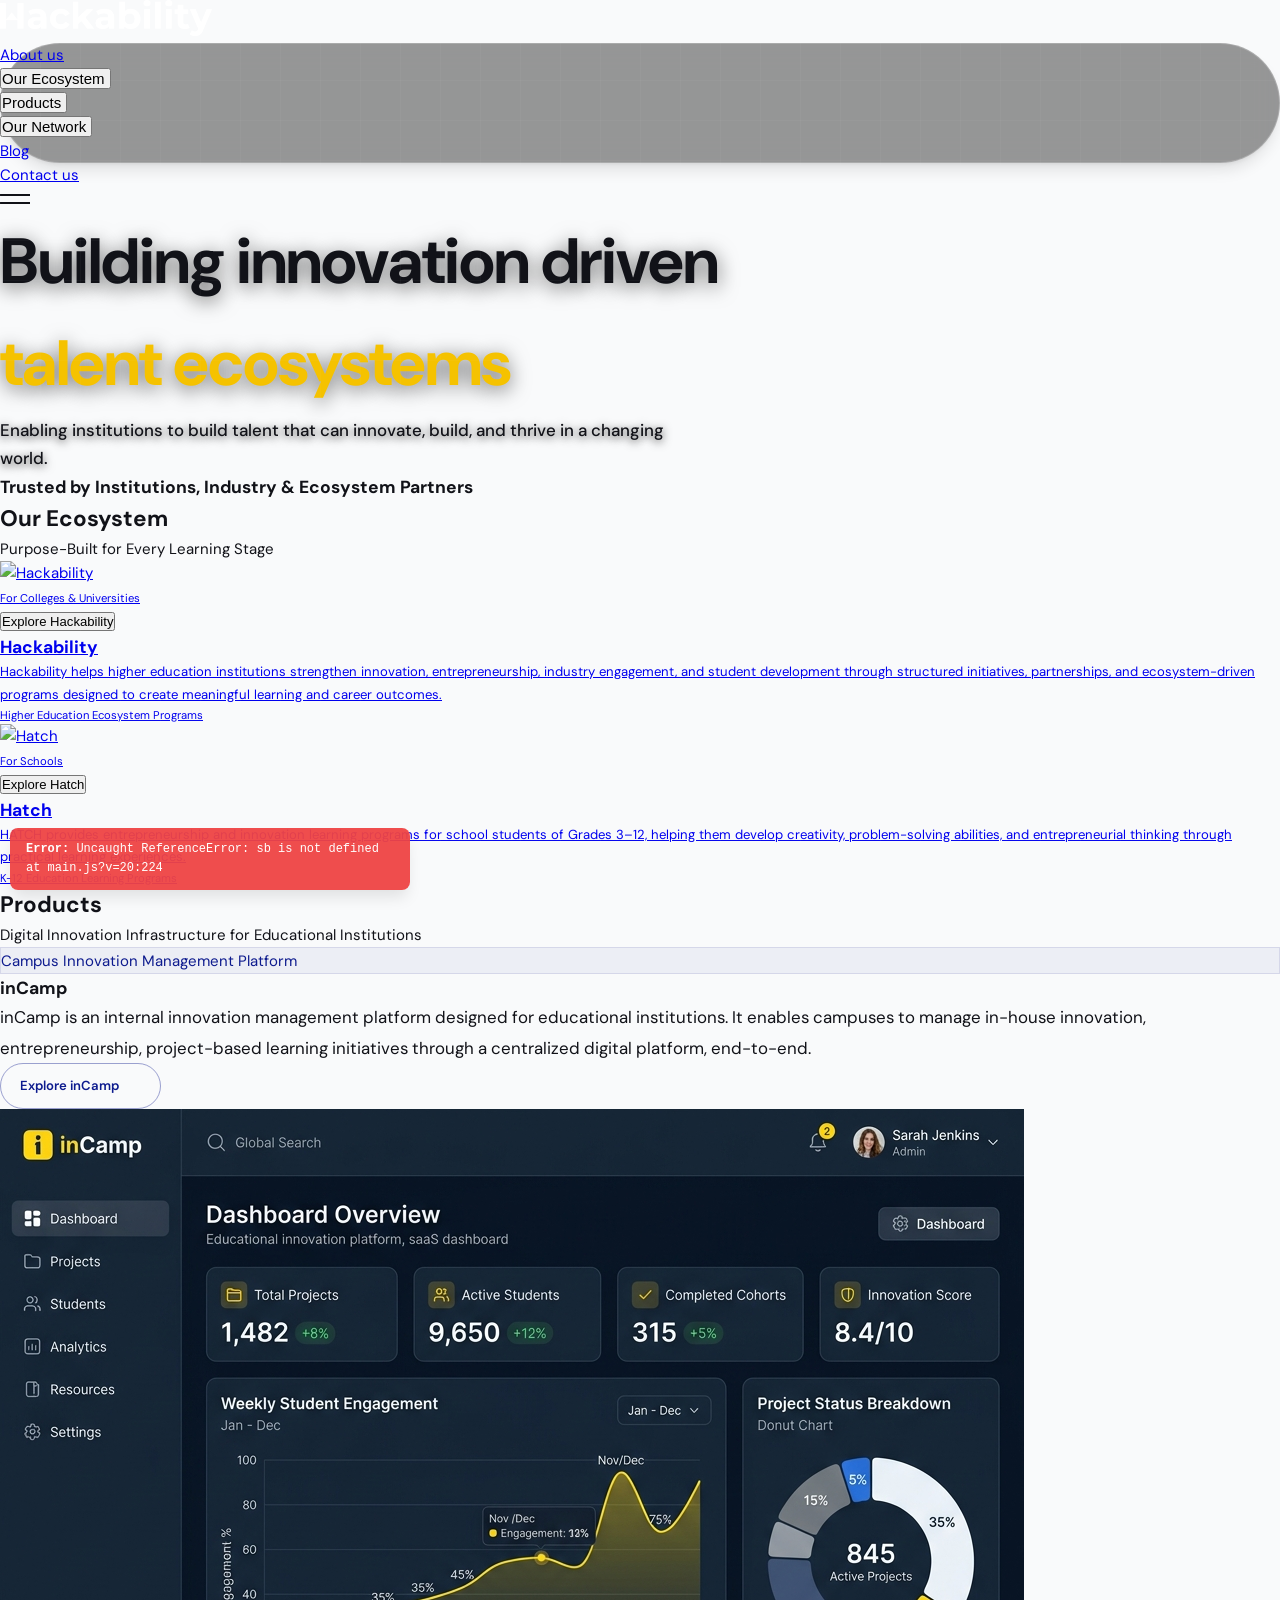
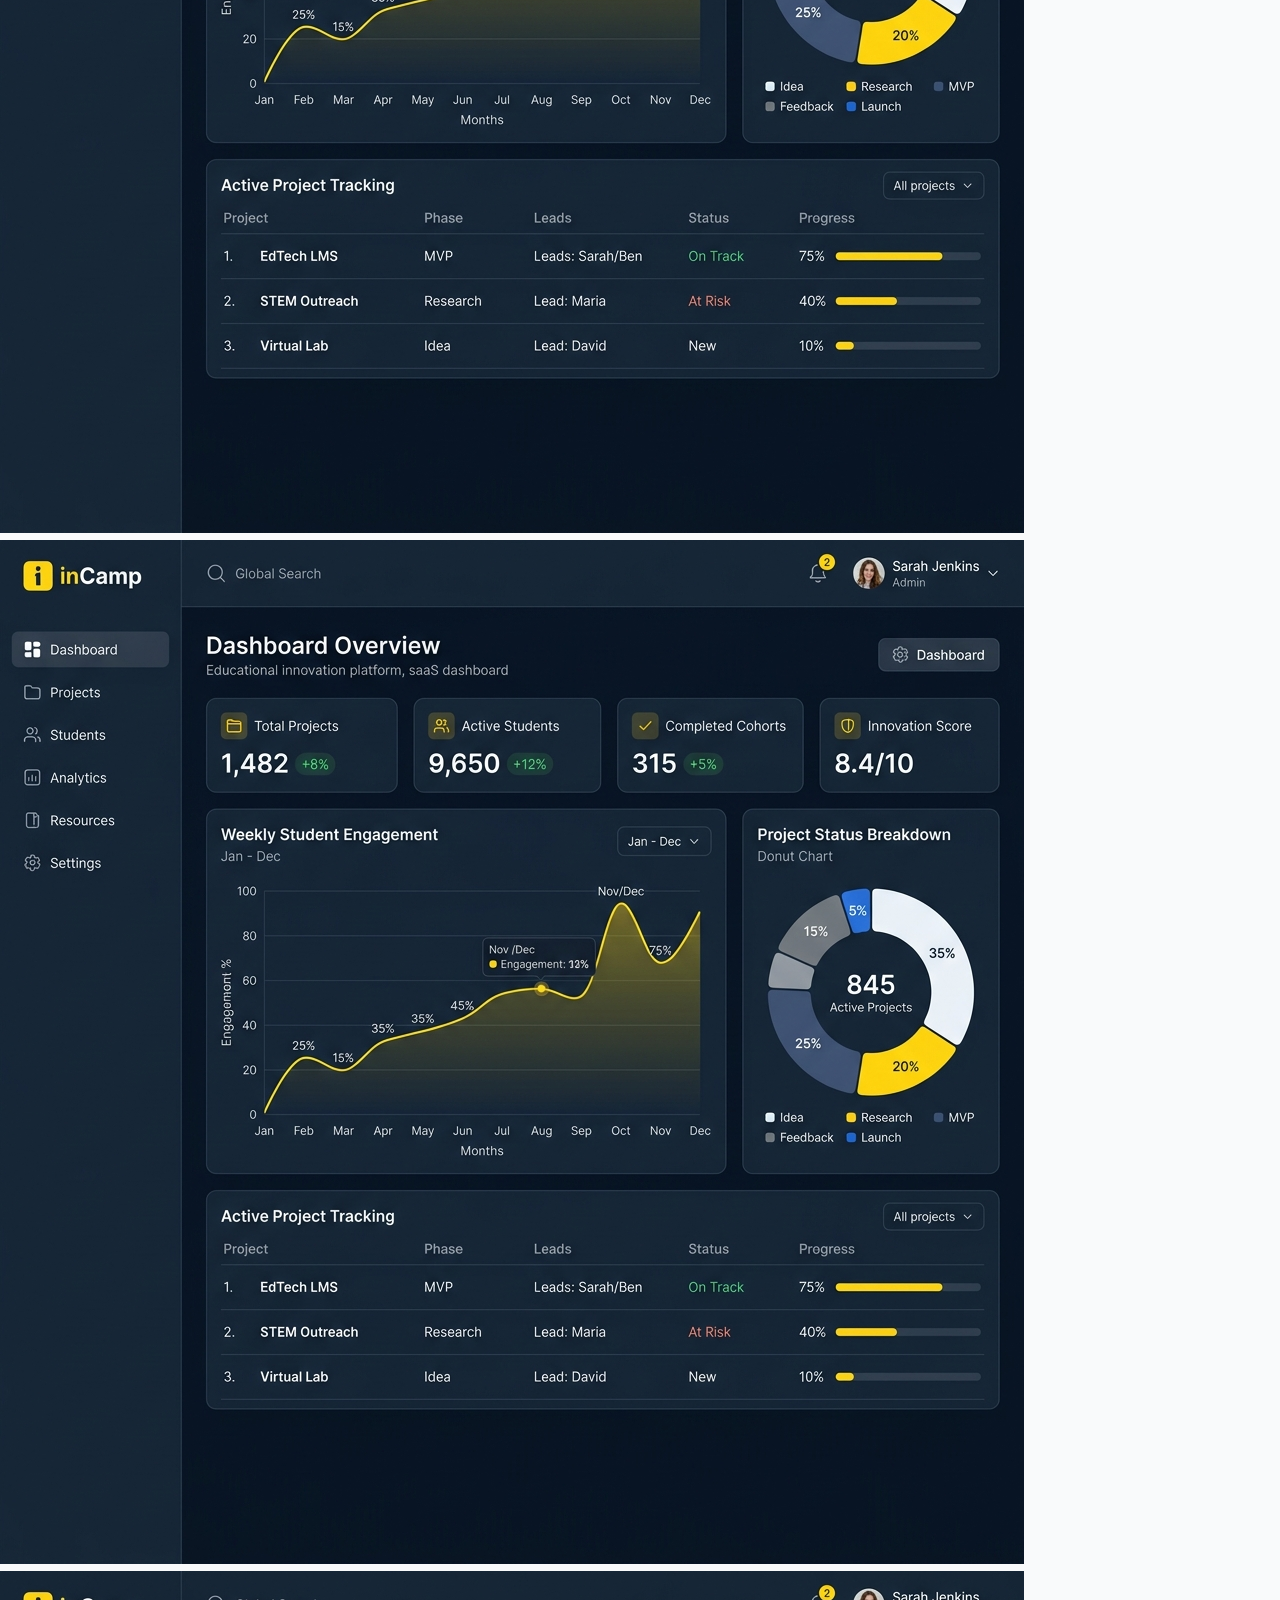
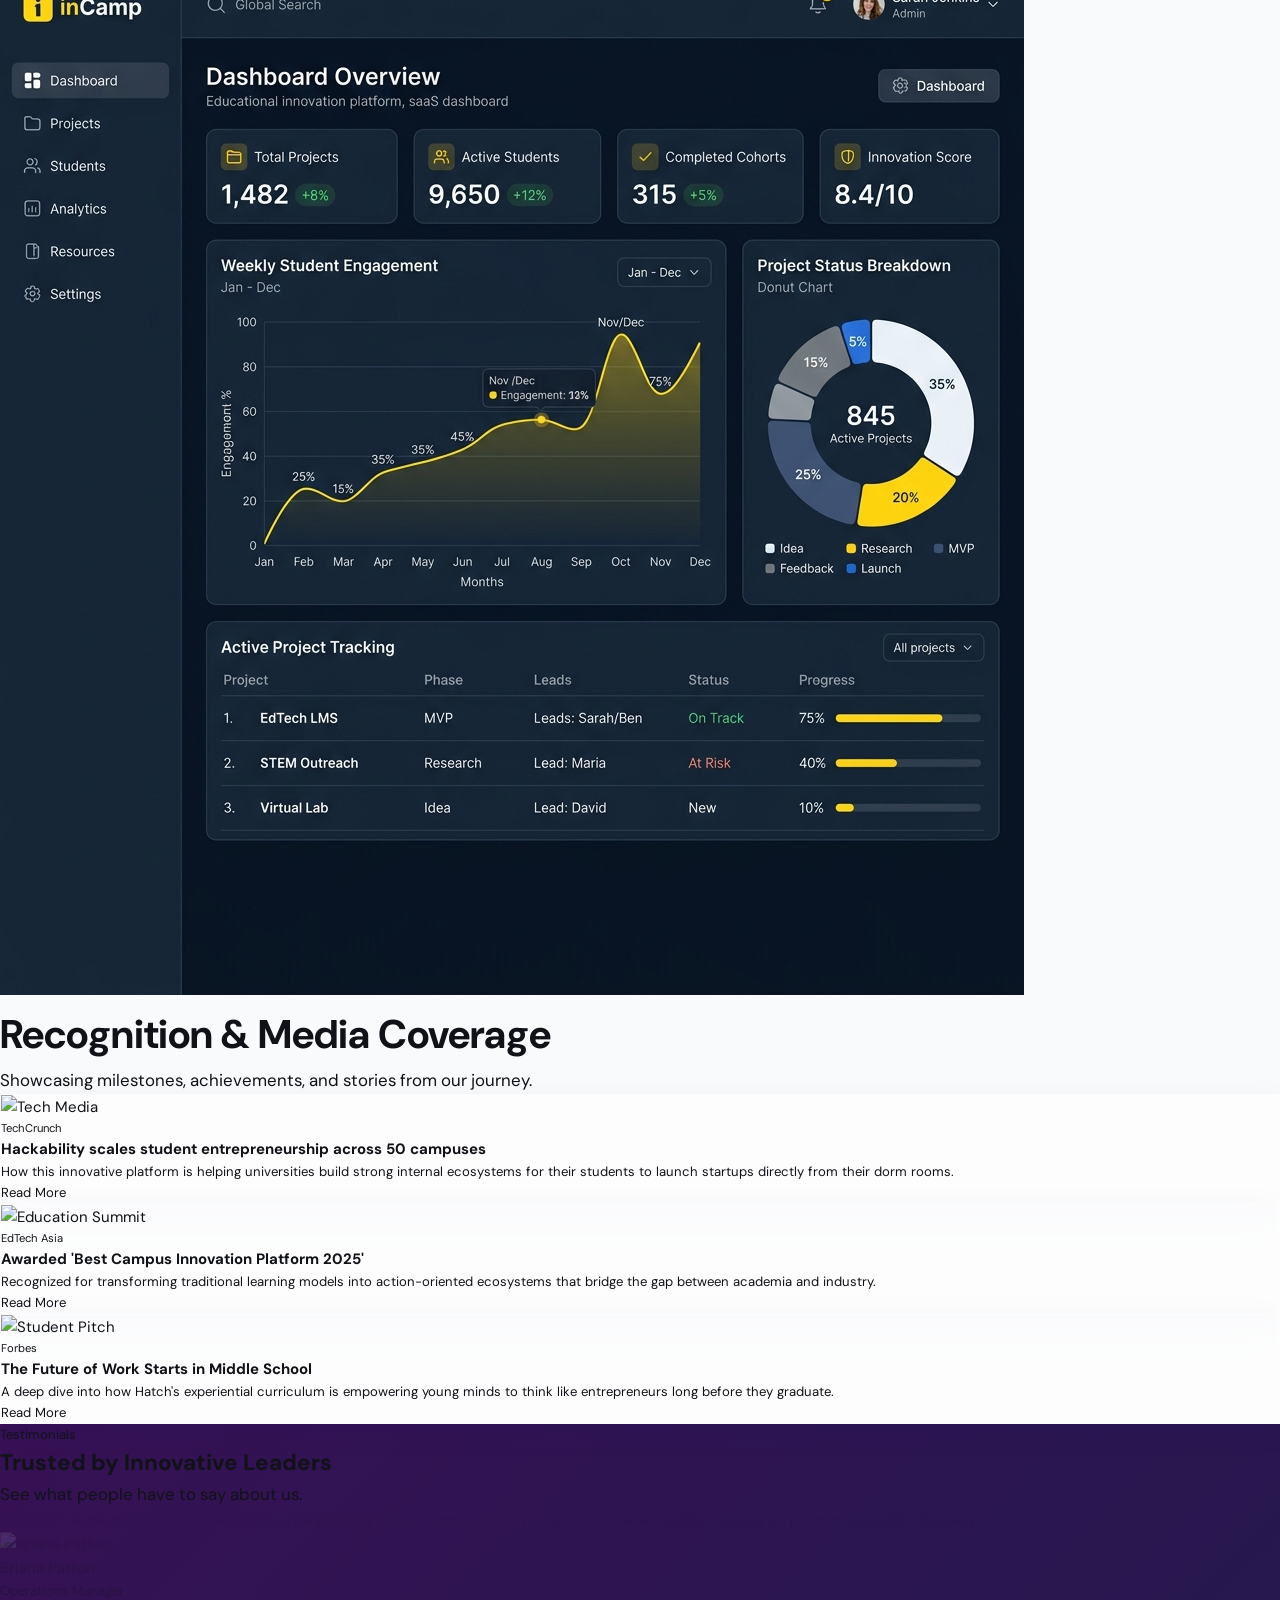
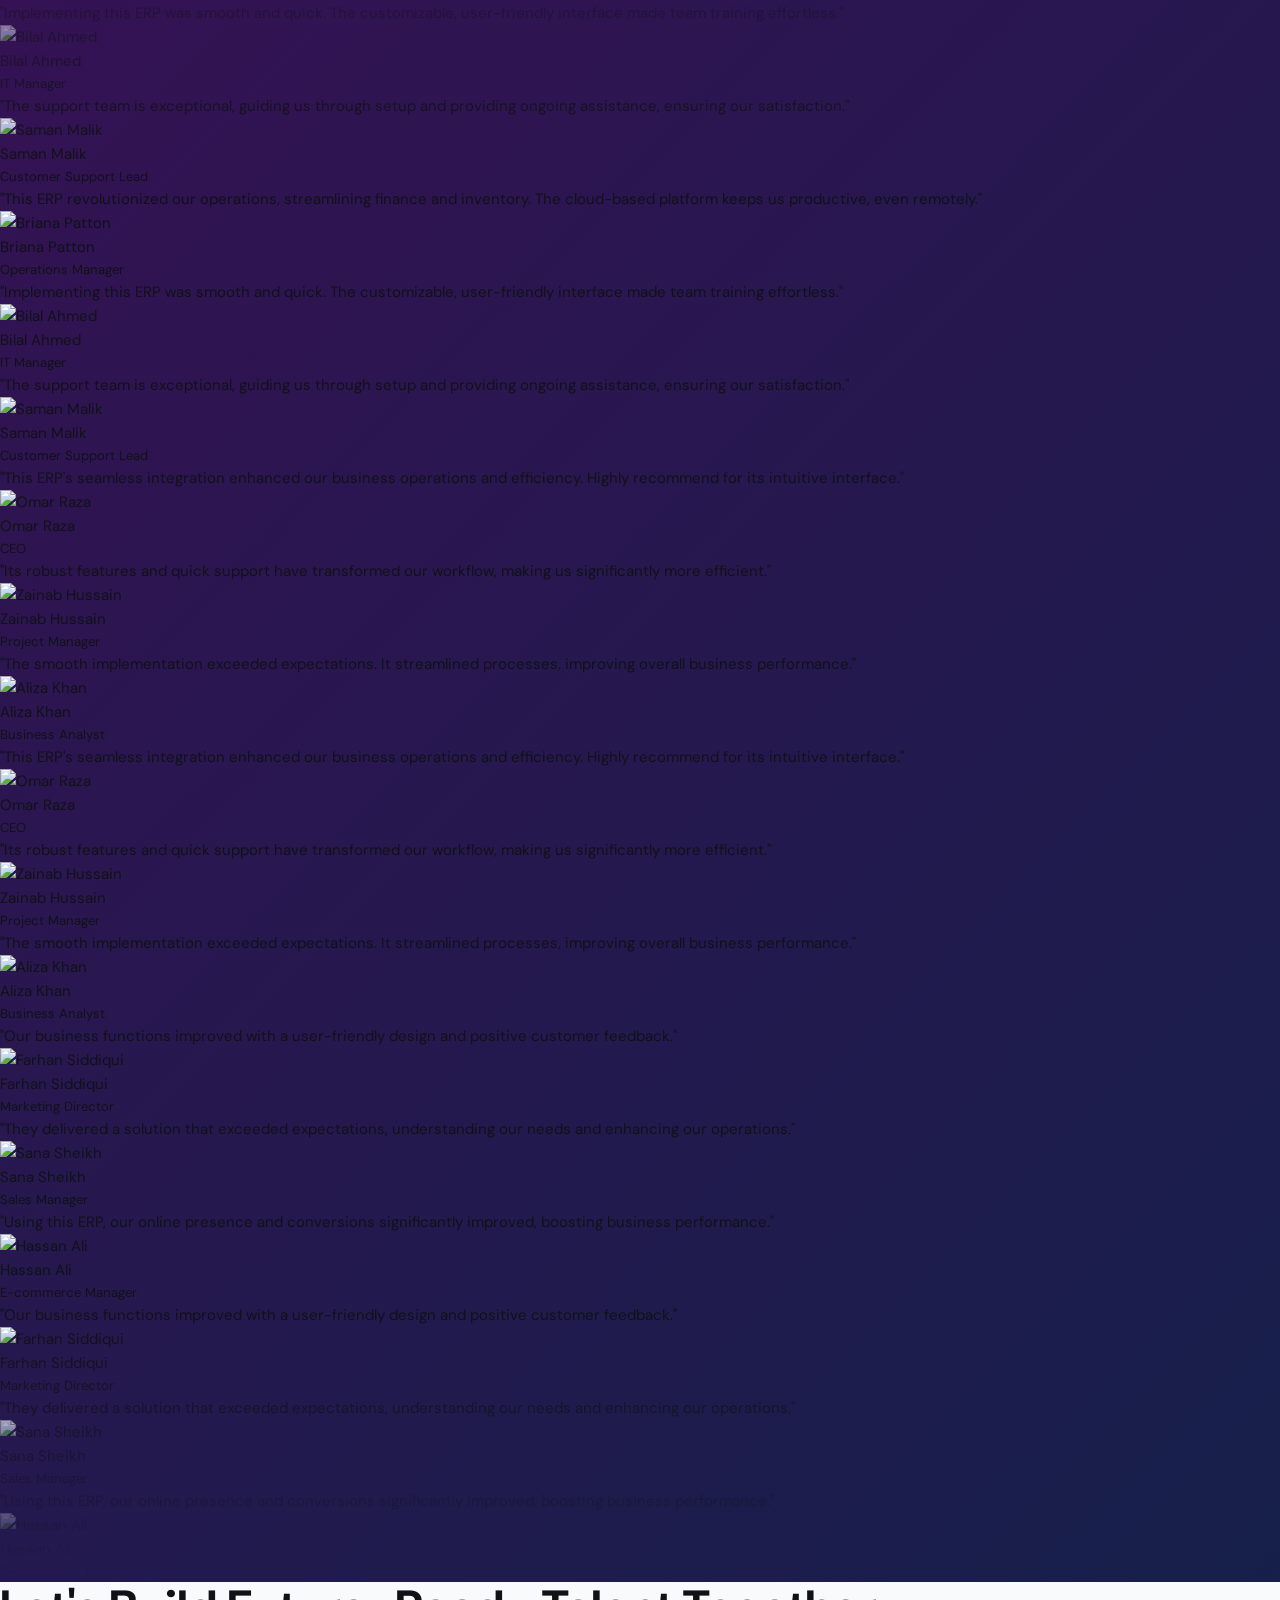
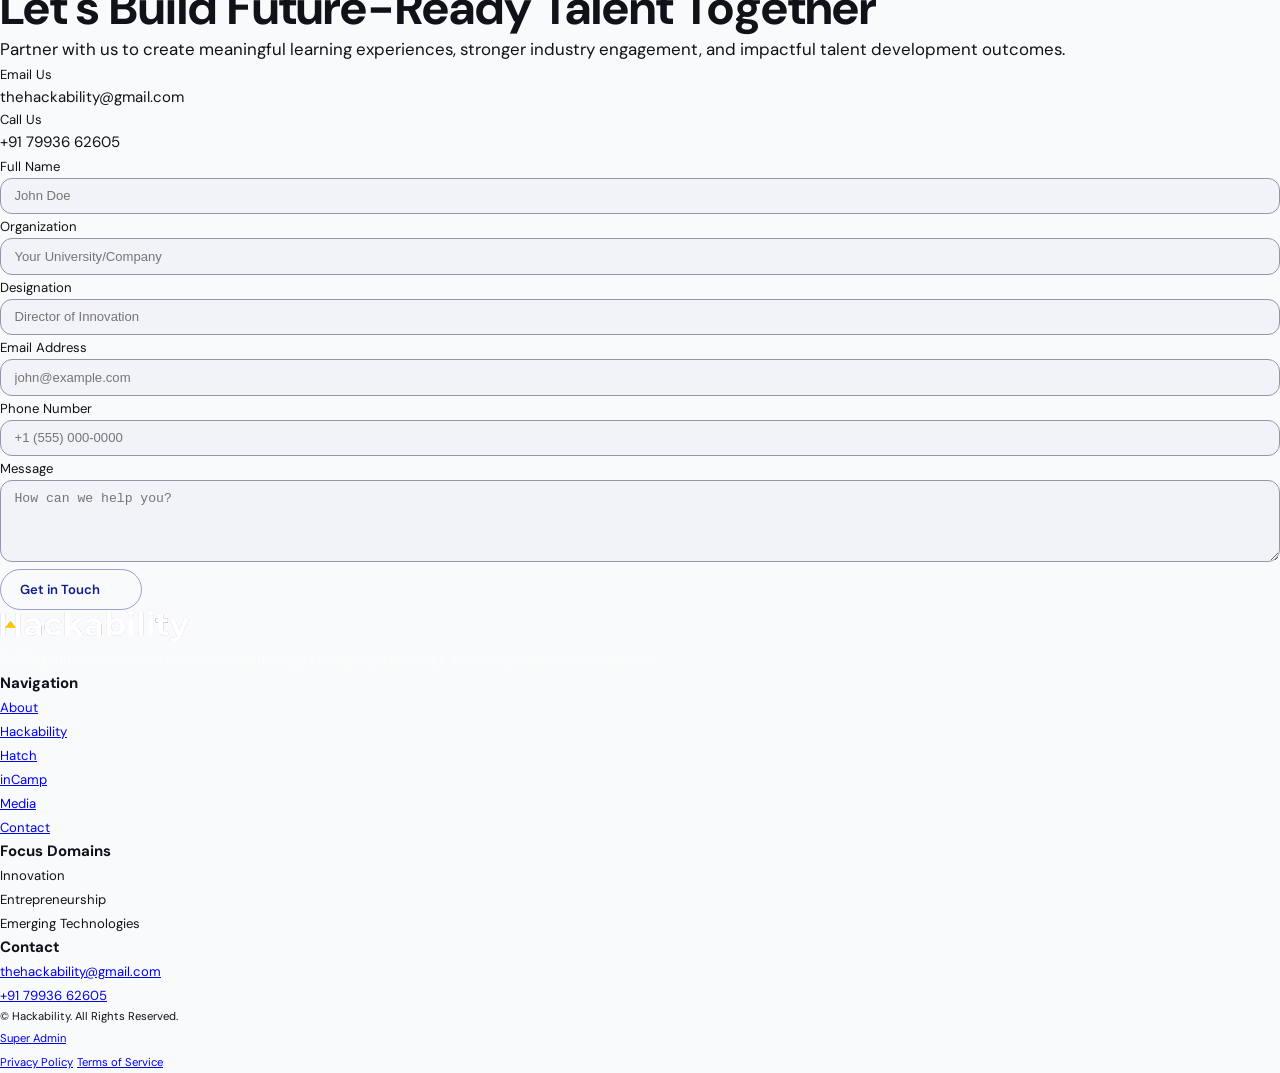
==== commit d67c1630: "chore: update email to thehackability@gmail.com and phone to 7993662605 in CTA and footer" ====
--- a/index.html
+++ b/index.html
@@ -1,5 +1,5 @@
 <!DOCTYPE html>
-<html lang="en">
+<html lang="en" style="background-color: #0D1B8E;">
 <head>
   <meta charset="UTF-8" />
   <meta name="viewport" content="width=device-width, initial-scale=1.0" />
@@ -10,7 +10,7 @@
   <link rel="preconnect" href="https://fonts.googleapis.com" />
   <link rel="preconnect" href="https://fonts.gstatic.com" crossorigin />
   <link href="https://fonts.googleapis.com/css2?family=Sora:wght@400;600;700;800&family=DM+Sans:ital,opsz,wght@0,9..40,400;0,9..40,500;0,9..40,600;1,9..40,400&family=Space+Grotesk:wght@500;700&display=swap" rel="stylesheet" />
-  <link rel="stylesheet" href="css/design-system.css?v=12" />
+  <link rel="stylesheet" href="css/design-system.css?v=13" />
   <link rel="stylesheet" href="css/logoloop.css" />
 
   <!-- Phosphor Icons -->
@@ -84,7 +84,7 @@
                 <i class="ph-fill ph-egg text-2xl text-yellow mb-4"></i>
                 <div class="pr-6">
                   <span class="text-sm font-bold text-navy block mb-1">Hatch</span>
-                  <span class="text-xs text-grey-dark block">Innovation programs for schools and young minds.</span>
+                  <span class="text-xs text-grey-dark block">Entrepreneurship program<br>for school students</span>
                 </div>
                 <i class="ph-bold ph-arrow-up-right absolute top-4 right-4 text-grey-dark opacity-0"></i>
               </a>
@@ -92,7 +92,7 @@
                 <i class="ph-fill ph-graduation-cap text-2xl text-yellow mb-4"></i>
                 <div class="pr-6">
                   <span class="text-sm font-bold text-navy block mb-1">Hackability</span>
-                  <span class="text-xs text-grey-dark block">Ecosystem and programs for Higher Education.</span>
+                  <span class="text-xs text-grey-dark block">Talent development program<br>for higher education</span>
                 </div>
                 <i class="ph-bold ph-arrow-up-right absolute top-4 right-4 text-grey-dark opacity-0"></i>
               </a>
@@ -152,7 +152,7 @@
           </div>
         </li>
           <li class="flex items-center">
-            <a href="#" class="text-base font-medium hover:text-white transition-colors cursor-pointer">Blog</a>
+            <a href="blog.html" class="text-base font-medium hover:text-white transition-colors cursor-pointer">Blog</a>
           </li>
         </ul>
       </div>
@@ -206,7 +206,7 @@
             <svg class="nav-card-link-icon" viewBox="0 0 24 24" fill="none" stroke="currentColor" stroke-width="2"><path d="M7 17L17 7M17 7H7M17 7V17"/></svg>
             About Us
           </a>
-          <a class="nav-card-link text-navy" href="#">
+          <a class="nav-card-link text-navy" href="blog.html">
             <svg class="nav-card-link-icon" viewBox="0 0 24 24" fill="none" stroke="currentColor" stroke-width="2"><path d="M7 17L17 7M17 7H7M17 7V17"/></svg>
             Blog
           </a>
@@ -775,7 +775,7 @@
               </div>
               <div>
                 <div class="text-sm text-grey-mid font-medium">Email Us</div>
-                <div class="font-bold text-navy">hello@hackability.in</div>
+                <div class="font-bold text-navy">thehackability@gmail.com</div>
               </div>
             </div>
             <div class="flex items-center gap-4">
@@ -784,7 +784,7 @@
               </div>
               <div>
                 <div class="text-sm text-grey-mid font-medium">Call Us</div>
-                <div class="font-bold text-navy">+91 98765 43210</div>
+                <div class="font-bold text-navy">+91 79936 62605</div>
               </div>
             </div>
           </div>
@@ -886,11 +886,11 @@
         <div>
           <h4 class="font-display font-semibold text-white mb-6">Contact</h4>
           <ul class="flex flex-col gap-3 list-none p-0 m-0">
-            <li><a href="mailto:hello@hackability.in" class="text-sm text-white/60 hover:text-white no-underline transition-colors flex items-center gap-2">
-              <i class="ph-bold ph-envelope-simple"></i> hello@hackability.in
+            <li><a href="mailto:thehackability@gmail.com" class="text-sm text-white/60 hover:text-white no-underline transition-colors flex items-center gap-2">
+              <i class="ph-bold ph-envelope-simple"></i> thehackability@gmail.com
             </a></li>
-            <li><a href="tel:+919876543210" class="text-sm text-white/60 hover:text-white no-underline transition-colors flex items-center gap-2">
-              <i class="ph-bold ph-phone"></i> +91 98765 43210
+            <li><a href="tel:+917993662605" class="text-sm text-white/60 hover:text-white no-underline transition-colors flex items-center gap-2">
+              <i class="ph-bold ph-phone"></i> +91 79936 62605
             </a></li>
           </ul>
         </div>
--- a/css/design-system.css
+++ b/css/design-system.css
@@ -345,6 +345,10 @@
   white-space: nowrap !important;
 }
 
+.mega-menu-content a {
+  white-space: normal !important;
+}
+
 /* Animate Caret Arrows on Hover / Open */
 .mega-menu-item button i.ph-caret-down {
   transition: transform 0.3s cubic-bezier(0.16, 1, 0.3, 1);
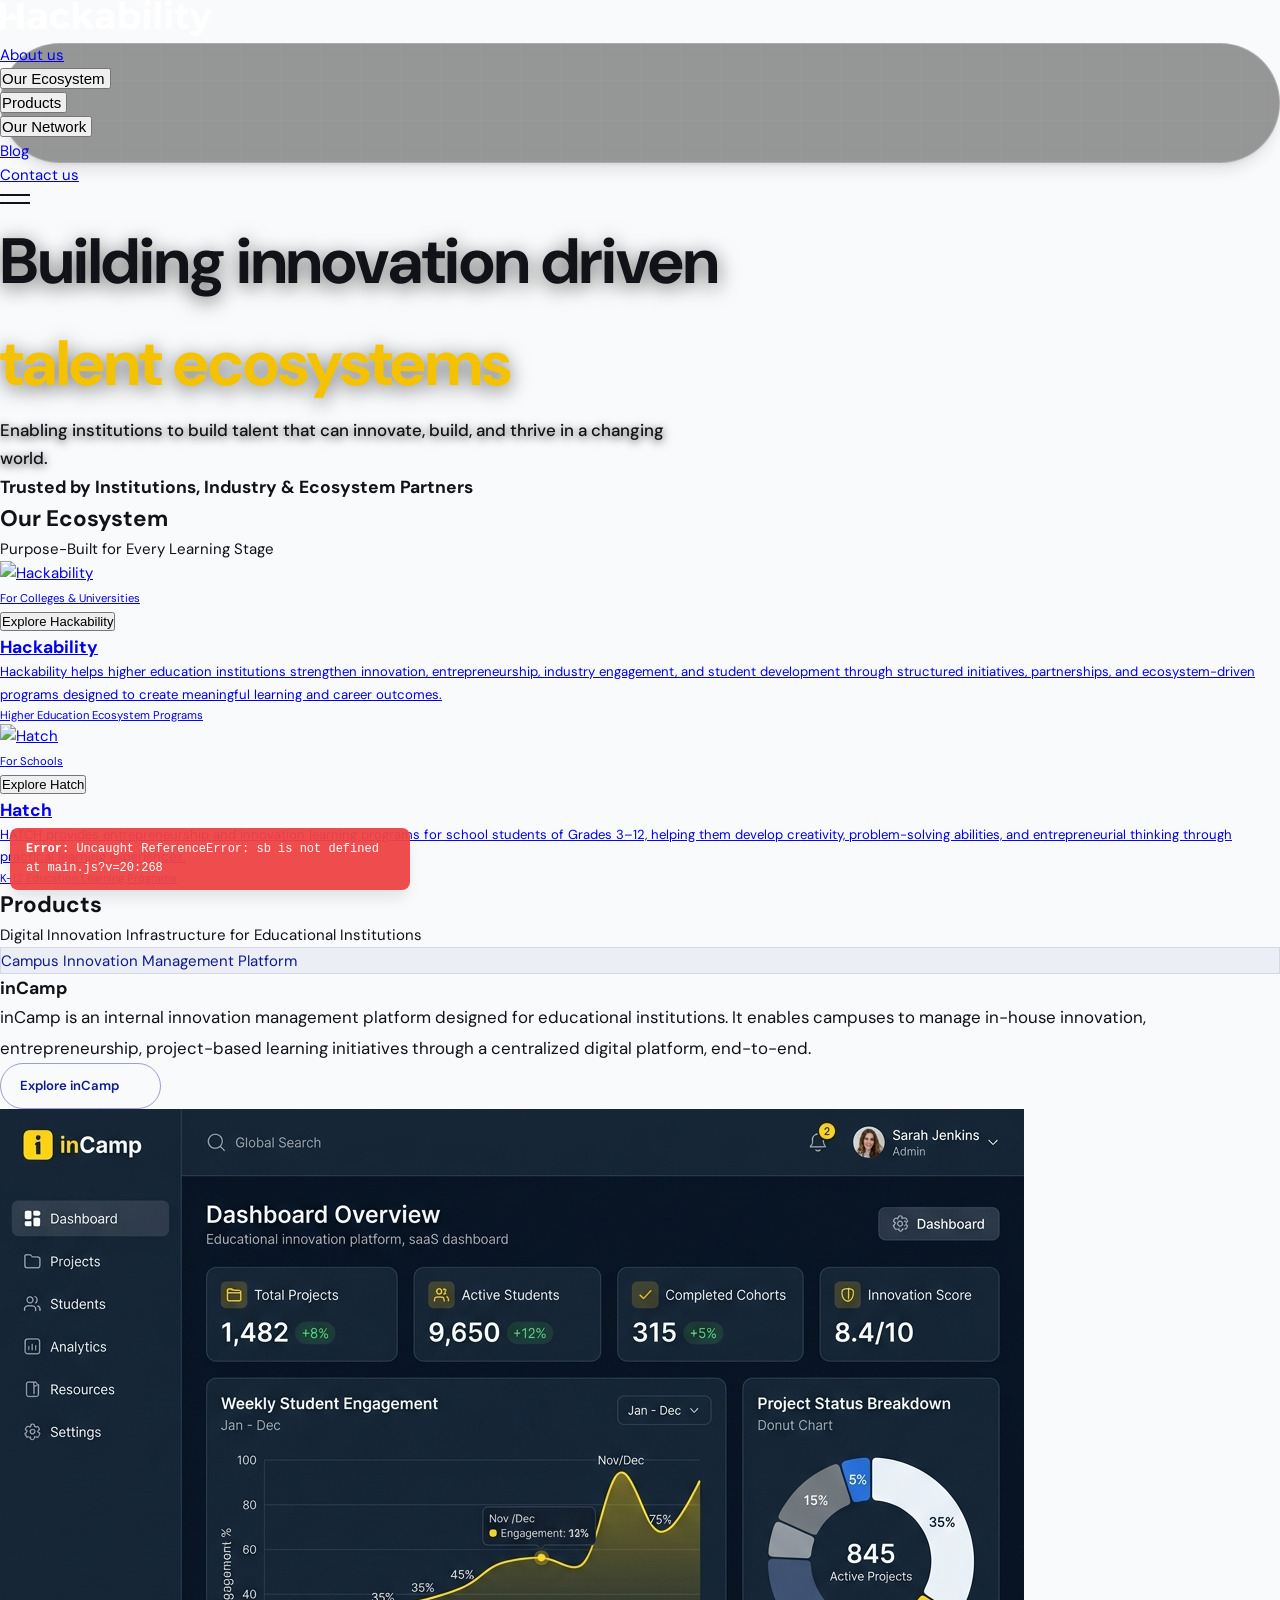
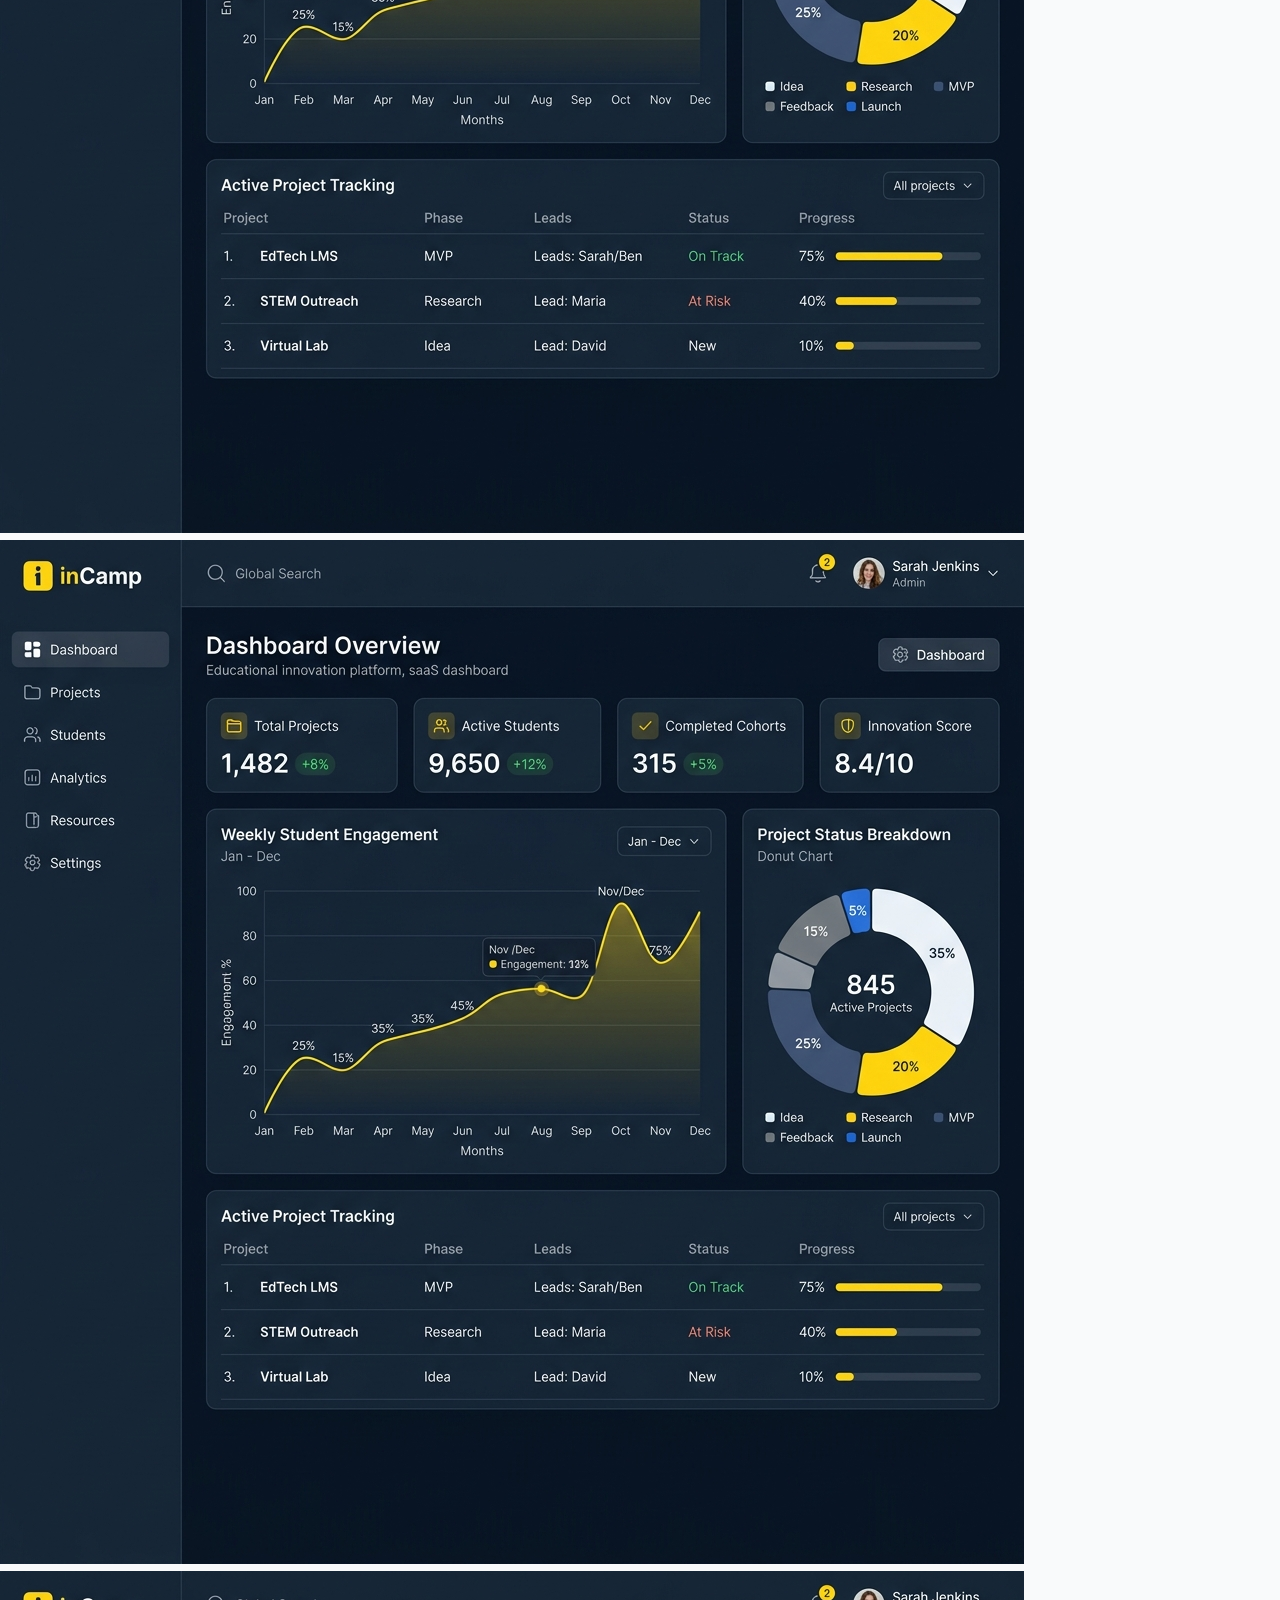
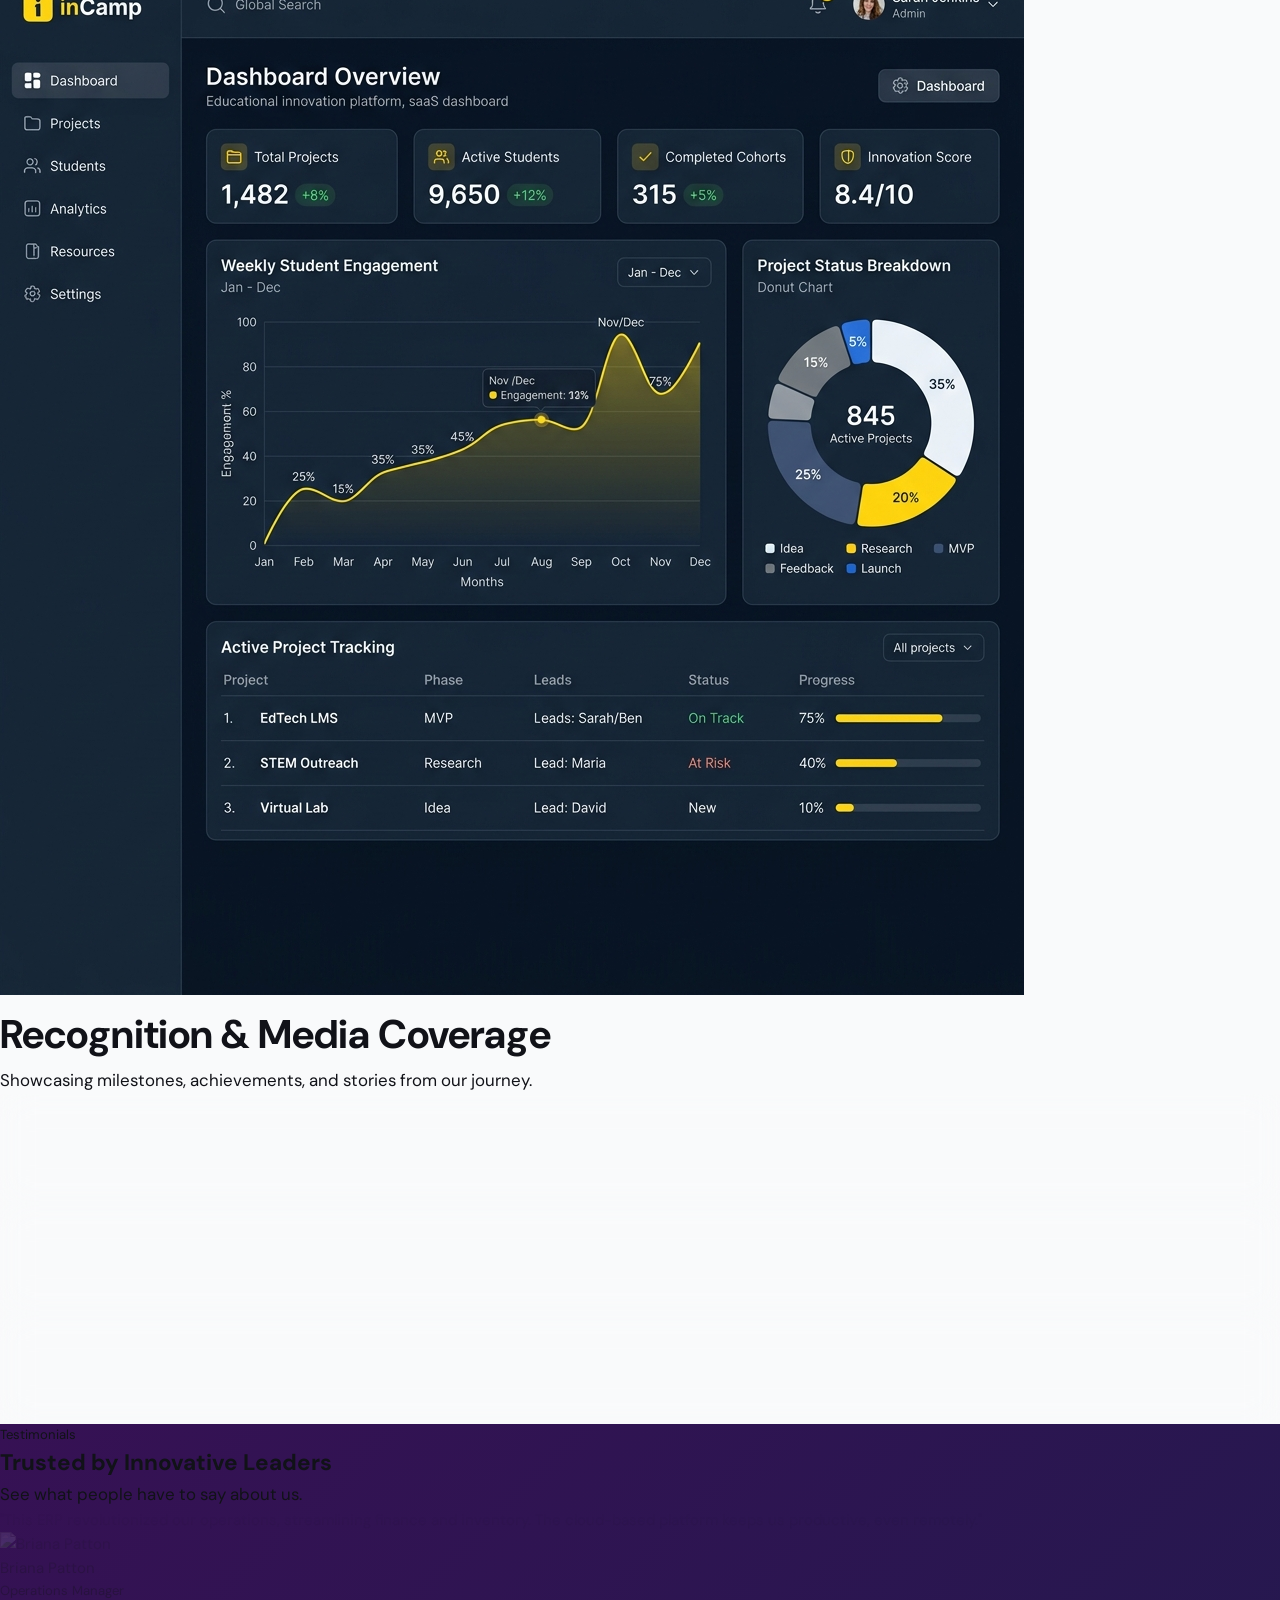
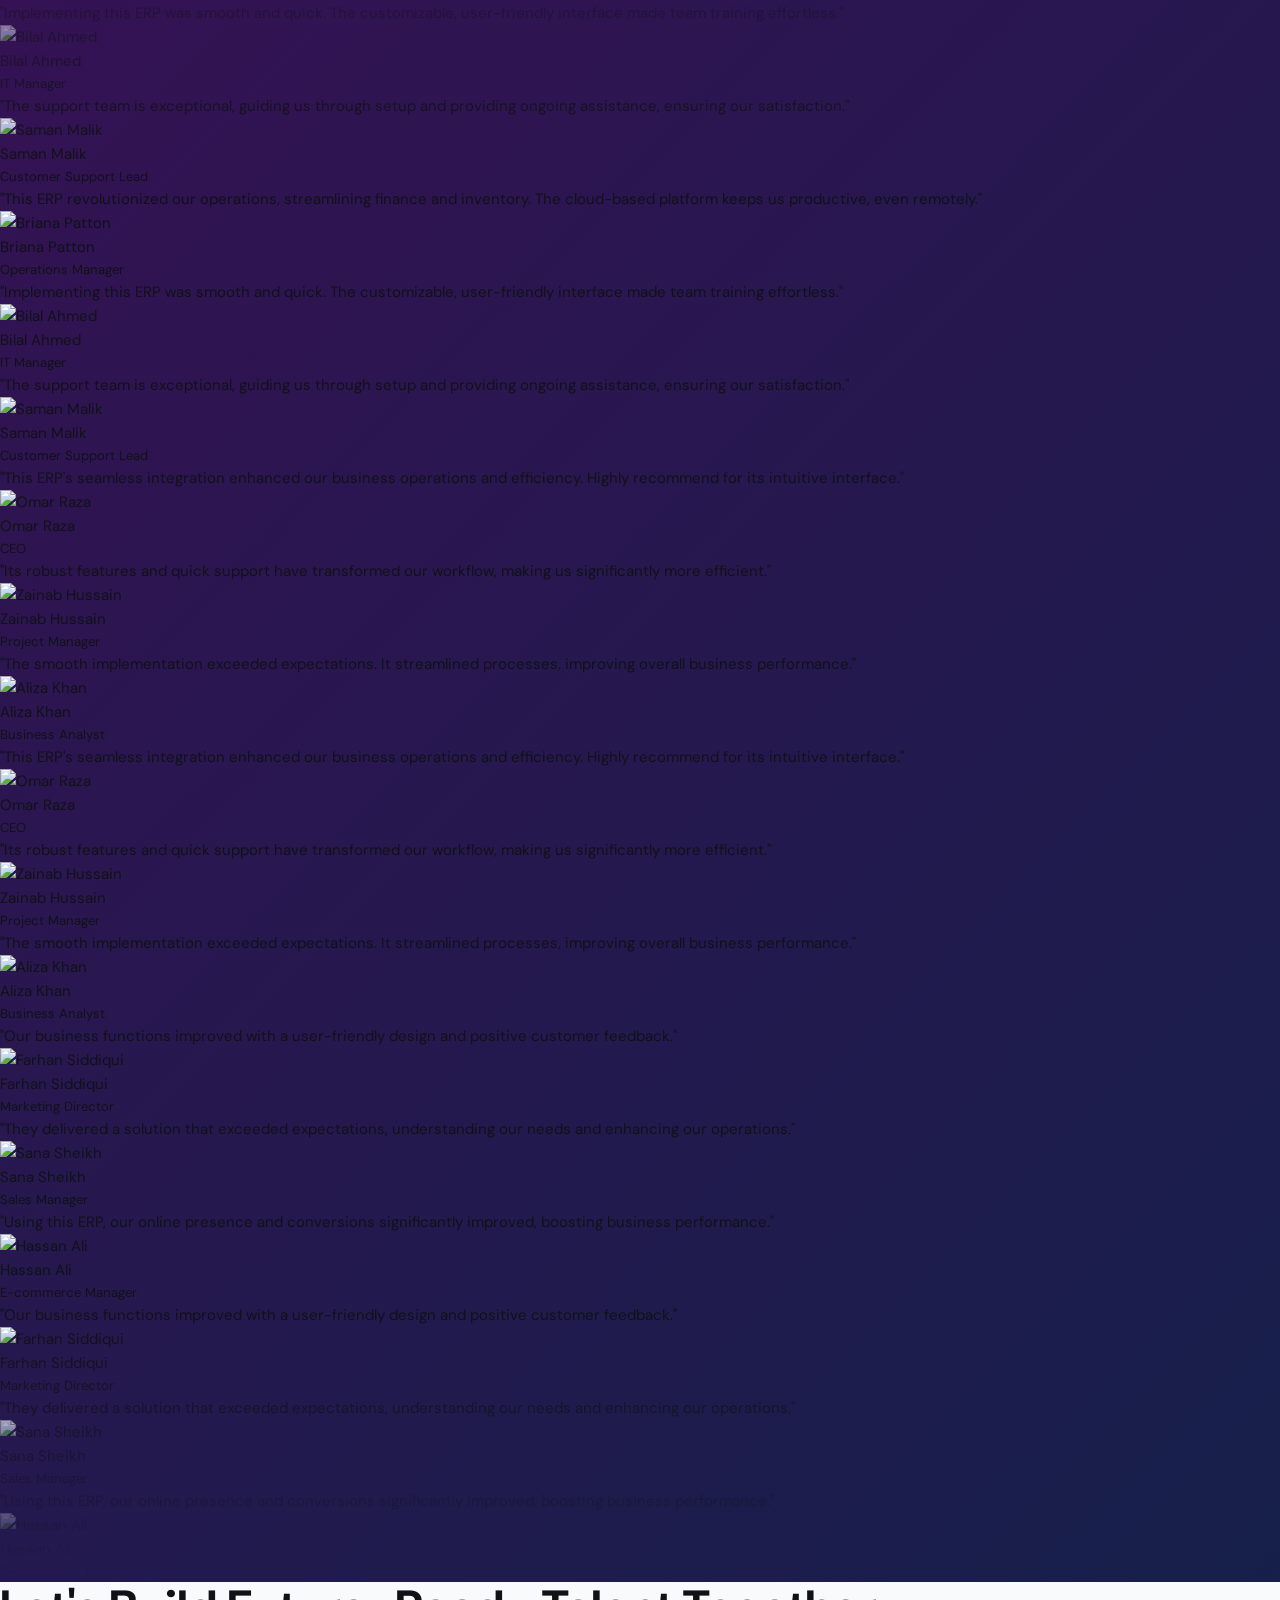
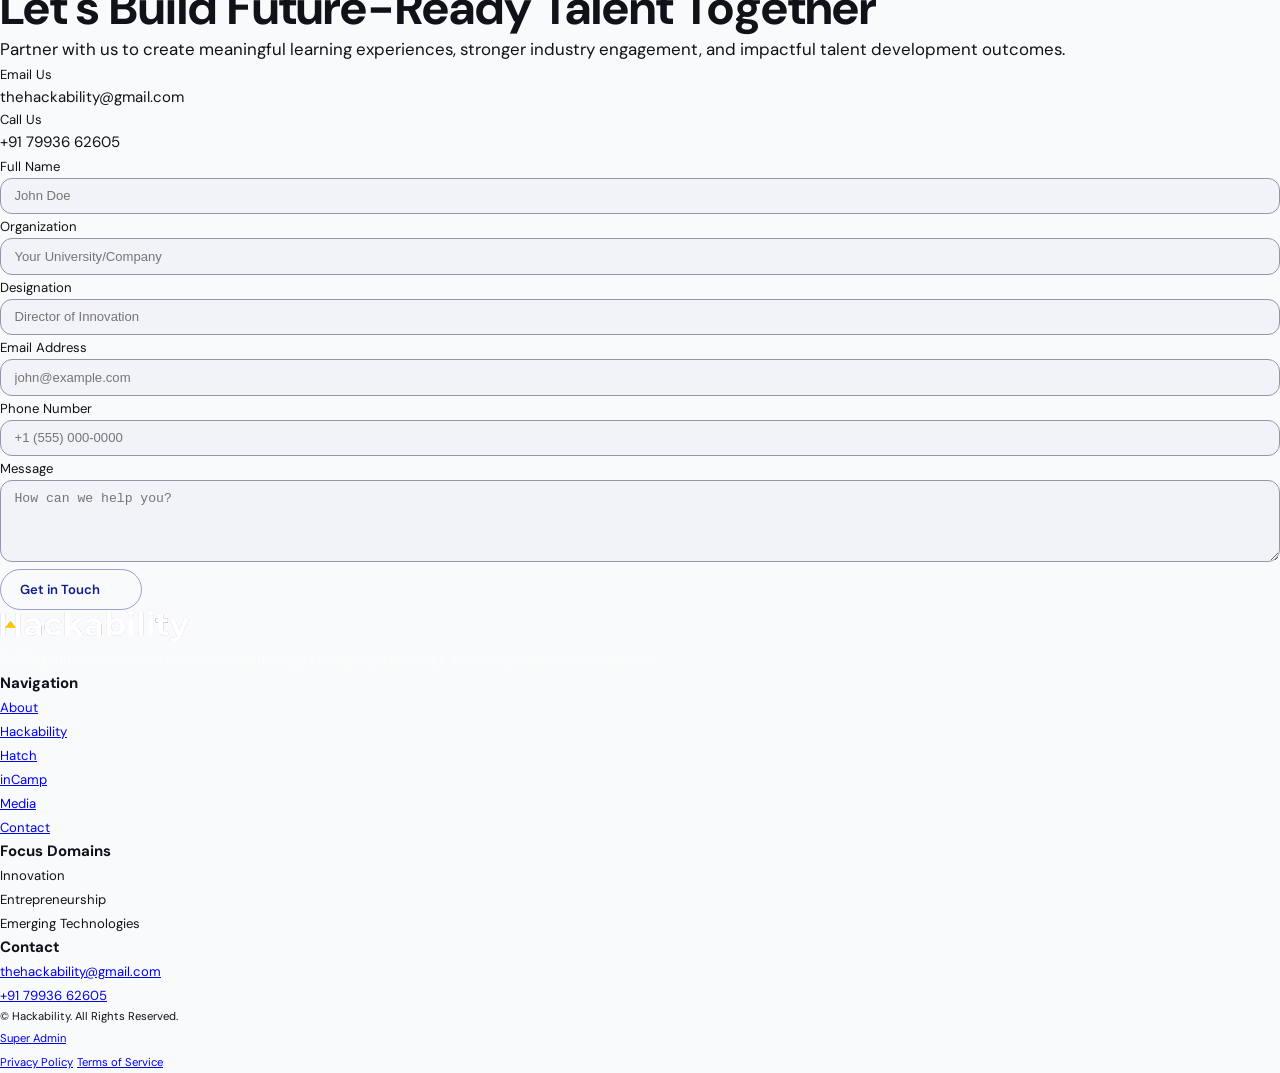
==== commit 88d36f0e: "feat(partners): redesign mentor cards, add colleges/organizations mock data, optimize images and UI " ====
--- a/index.html
+++ b/index.html
@@ -239,13 +239,17 @@
 
     <!-- Background Carousel -->
     <div id="hero-carousel-bg" class="absolute inset-0 z-[0] pointer-events-none">
-      <div class="slide slide-1 active absolute inset-0 opacity-100 bg-cover bg-center transition-opacity duration-[2000ms]" style="background-image: url('assets/images/hero-bg-1.png');"></div>
-      <div class="slide slide-2 absolute inset-0 opacity-0 bg-cover bg-center transition-opacity duration-[2000ms]" style="background-image: url('assets/images/hero-bg-2.png');"></div>
-      <div class="slide slide-3 absolute inset-0 opacity-0 bg-cover bg-center transition-opacity duration-[2000ms]" style="background-image: url('assets/images/hero-bg-3.png');"></div>
+      <div class="slide slide-1 active absolute inset-0 opacity-100 bg-cover bg-center transition-opacity duration-[2000ms]" style="background-image: url('assets/images/homepage_hero_bg_1.jpg');"></div>
+      <div class="slide slide-2 absolute inset-0 opacity-0 bg-cover bg-center transition-opacity duration-[2000ms]" style="background-image: url('assets/images/homepage_hero_bg_2.jpg');"></div>
+      <div class="slide slide-3 absolute inset-0 opacity-0 bg-cover bg-center transition-opacity duration-[2000ms]" style="background-image: url('assets/images/homepage_hero_bg_3.jpg');"></div>
+      <div class="slide slide-4 absolute inset-0 opacity-0 bg-cover bg-center transition-opacity duration-[2000ms]" style="background-image: url('assets/images/homepage_hero_bg_4.jpg');"></div>
+      <div class="slide slide-5 absolute inset-0 opacity-0 bg-cover bg-center transition-opacity duration-[2000ms]" style="background-image: url('assets/images/homepage_hero_bg_5.jpg');"></div>
+      <div class="slide slide-6 absolute inset-0 opacity-0 bg-cover bg-center transition-opacity duration-[2000ms]" style="background-image: url('assets/images/homepage_hero_bg_6.jpg');"></div>
+      <div class="slide slide-7 absolute inset-0 opacity-0 bg-cover bg-center transition-opacity duration-[2000ms]" style="background-image: url('assets/images/homepage_hero_bg_7.jpg');"></div>
     </div>
     
     <!-- Dark Overlay for Readability -->
-    <div class="absolute inset-0 bg-black/60 backdrop-blur-[2px] z-[1] pointer-events-none"></div>
+    <div class="absolute inset-0 bg-black/40 z-[1] pointer-events-none"></div>
 
     <div class="w-full px-4 lg:px-6 pt-32 md:pt-48 pb-20 md:pb-32 flex flex-col items-start relative z-[10]">
       <!-- Text column -->
--- a/css/logoloop.css
+++ b/css/logoloop.css
@@ -85,6 +85,18 @@
   pointer-events: none;
   transition: transform 0.3s cubic-bezier(0.4, 0, 0.2, 1);
   border-radius: 8px; /* For clean UI */
+}
+
+/* Make Sarvam, MongoDB, and Zoho logos visually larger */
+.logoloop__item img[src*="homepage_logo_8"],
+.logoloop__item img[src*="homepage_logo_9"],
+.logoloop__item img[src*="homepage_logo_10"] {
+  height: calc(var(--logoloop-logoHeight) * 1.25);
+}
+
+/* Make the very wide Vishva logo smaller so it doesn't dominate the row */
+.logoloop__item img[src*="homepage_logo_7"] {
+  height: calc(var(--logoloop-logoHeight) * 0.65);
 }
 
 .logoloop--scale-hover .logoloop__item {
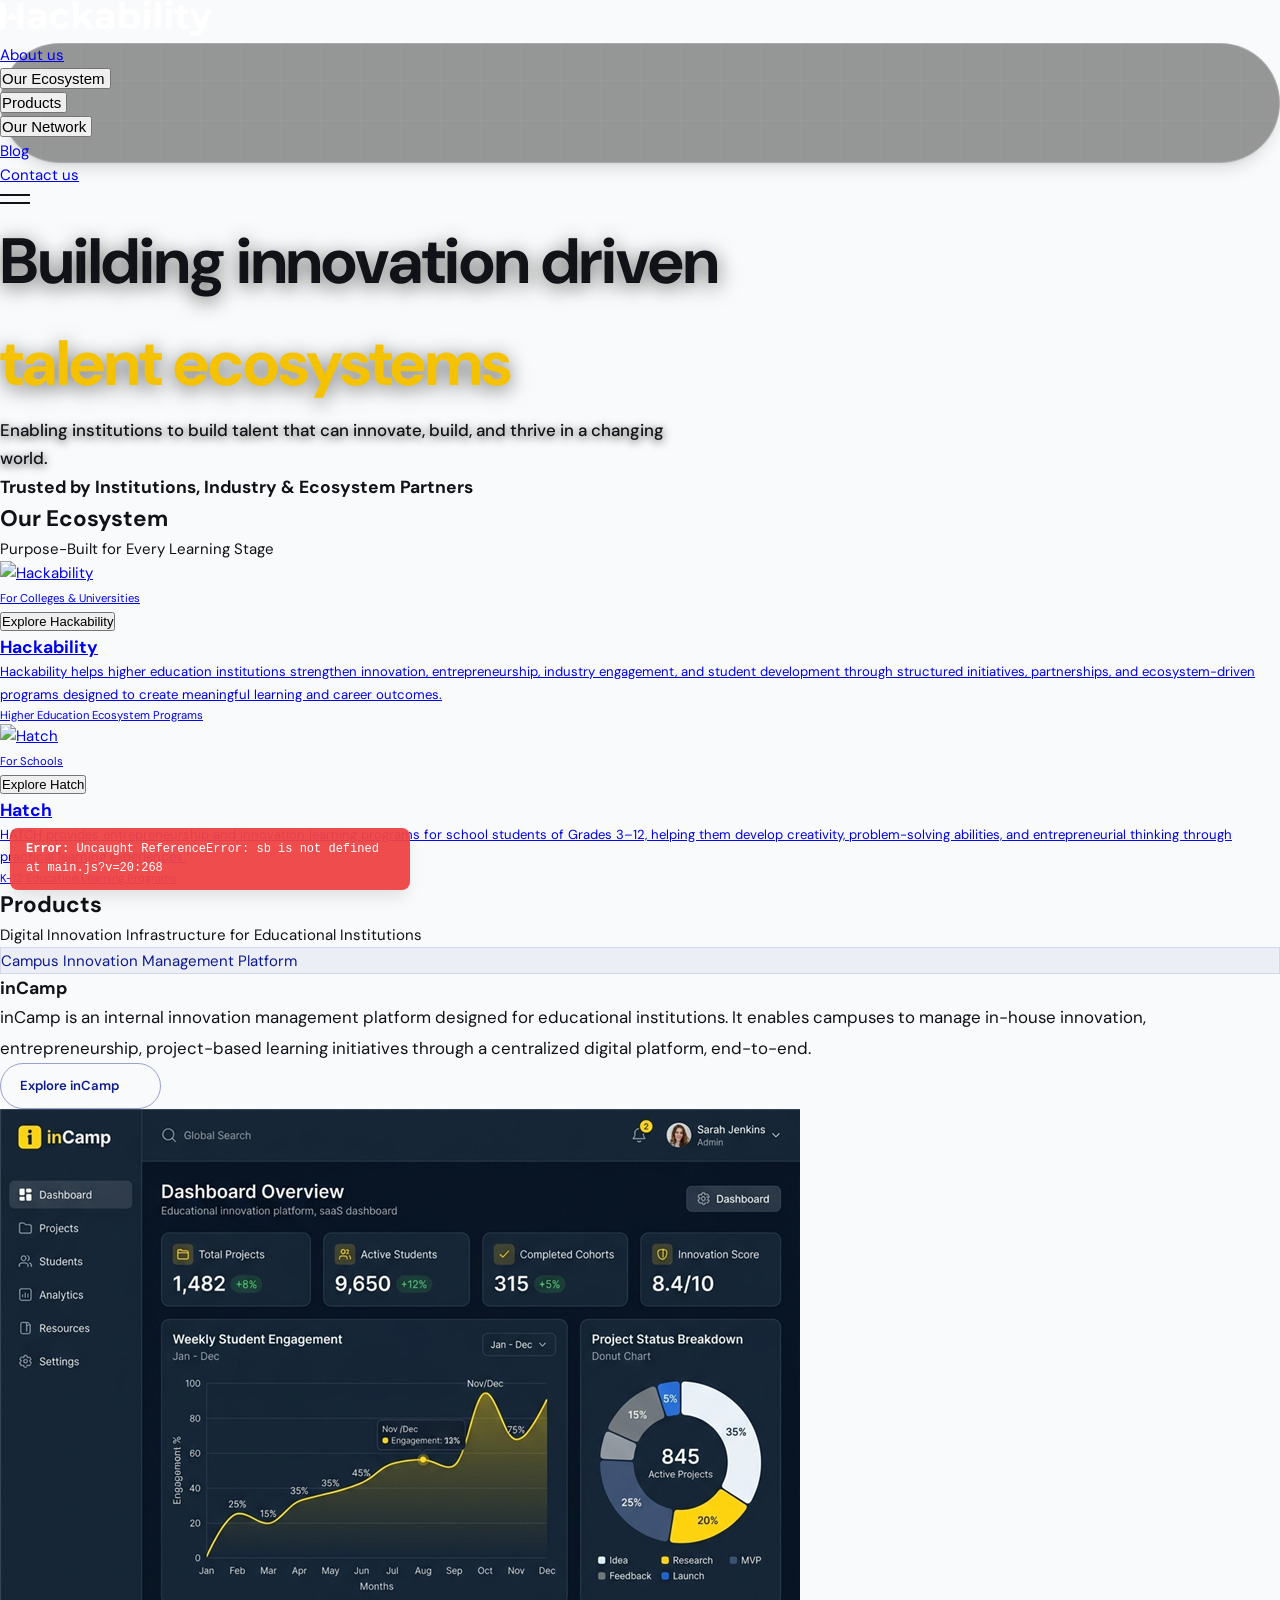
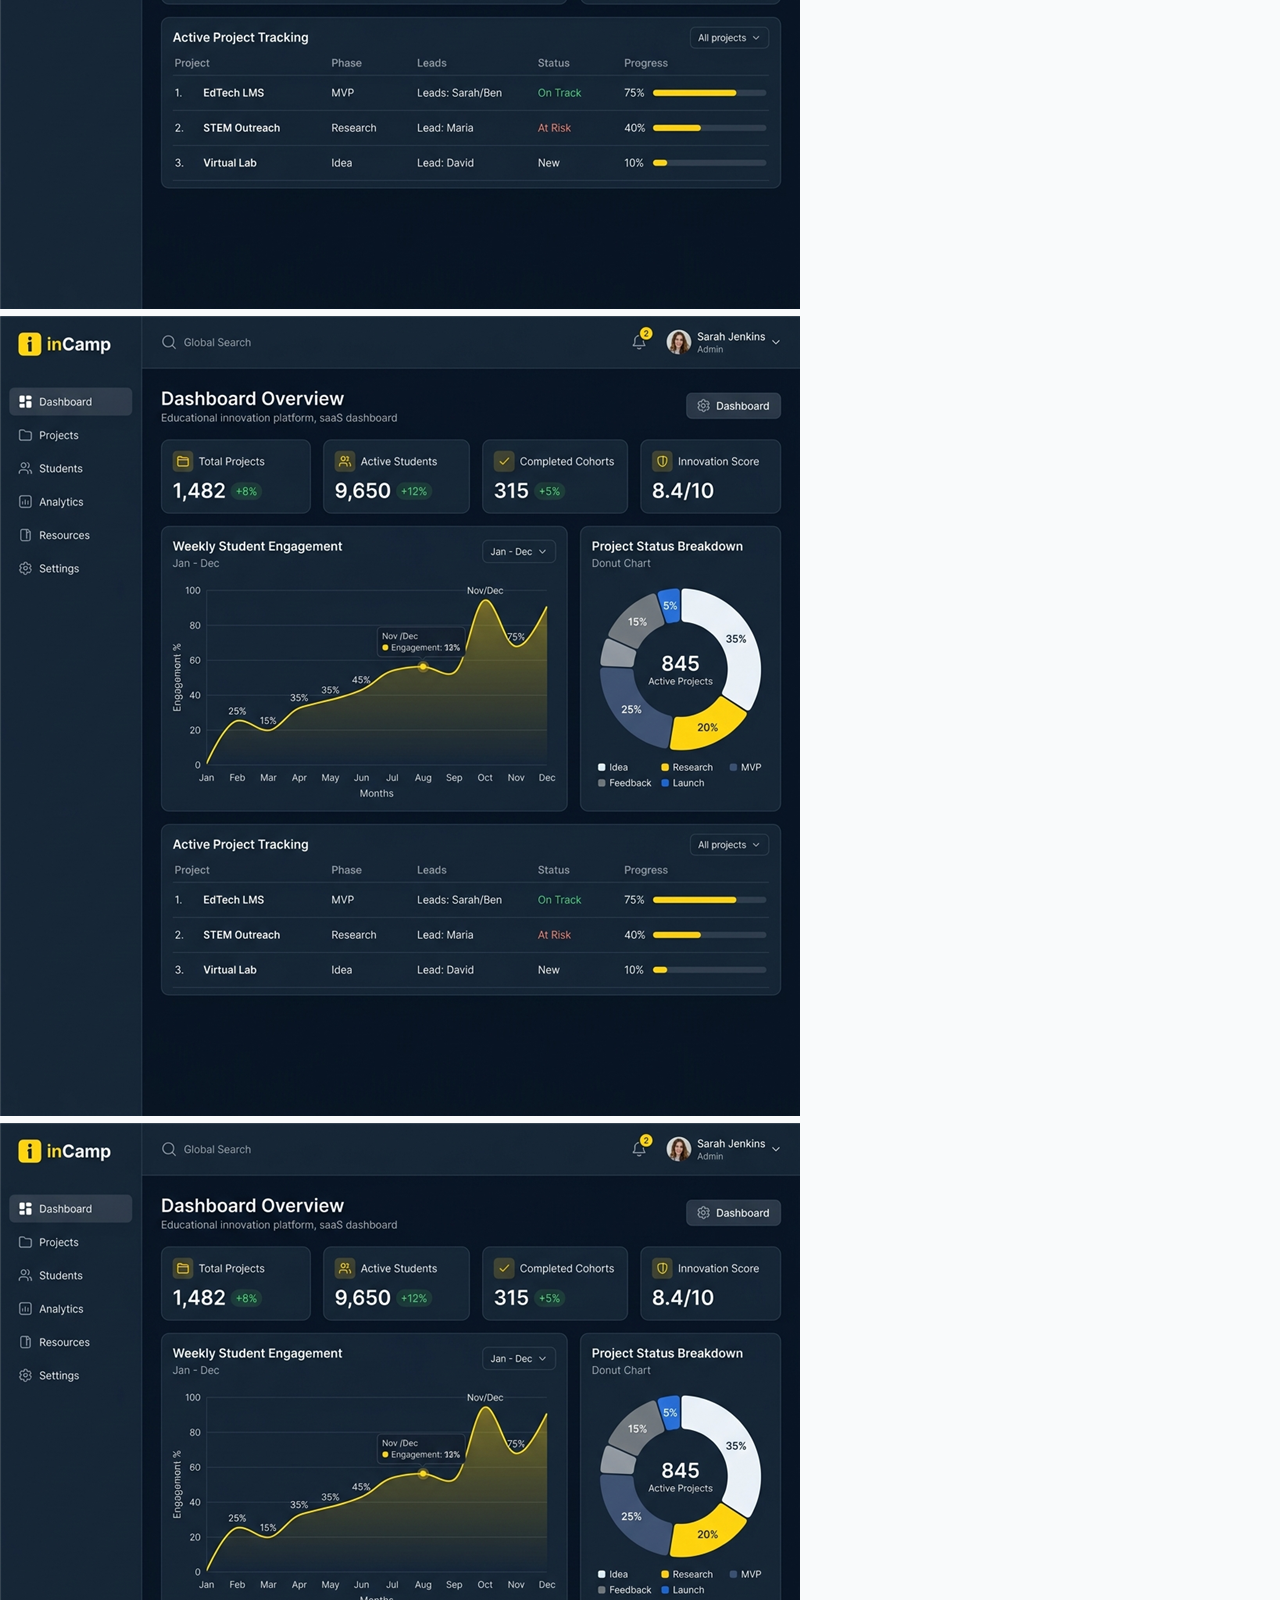
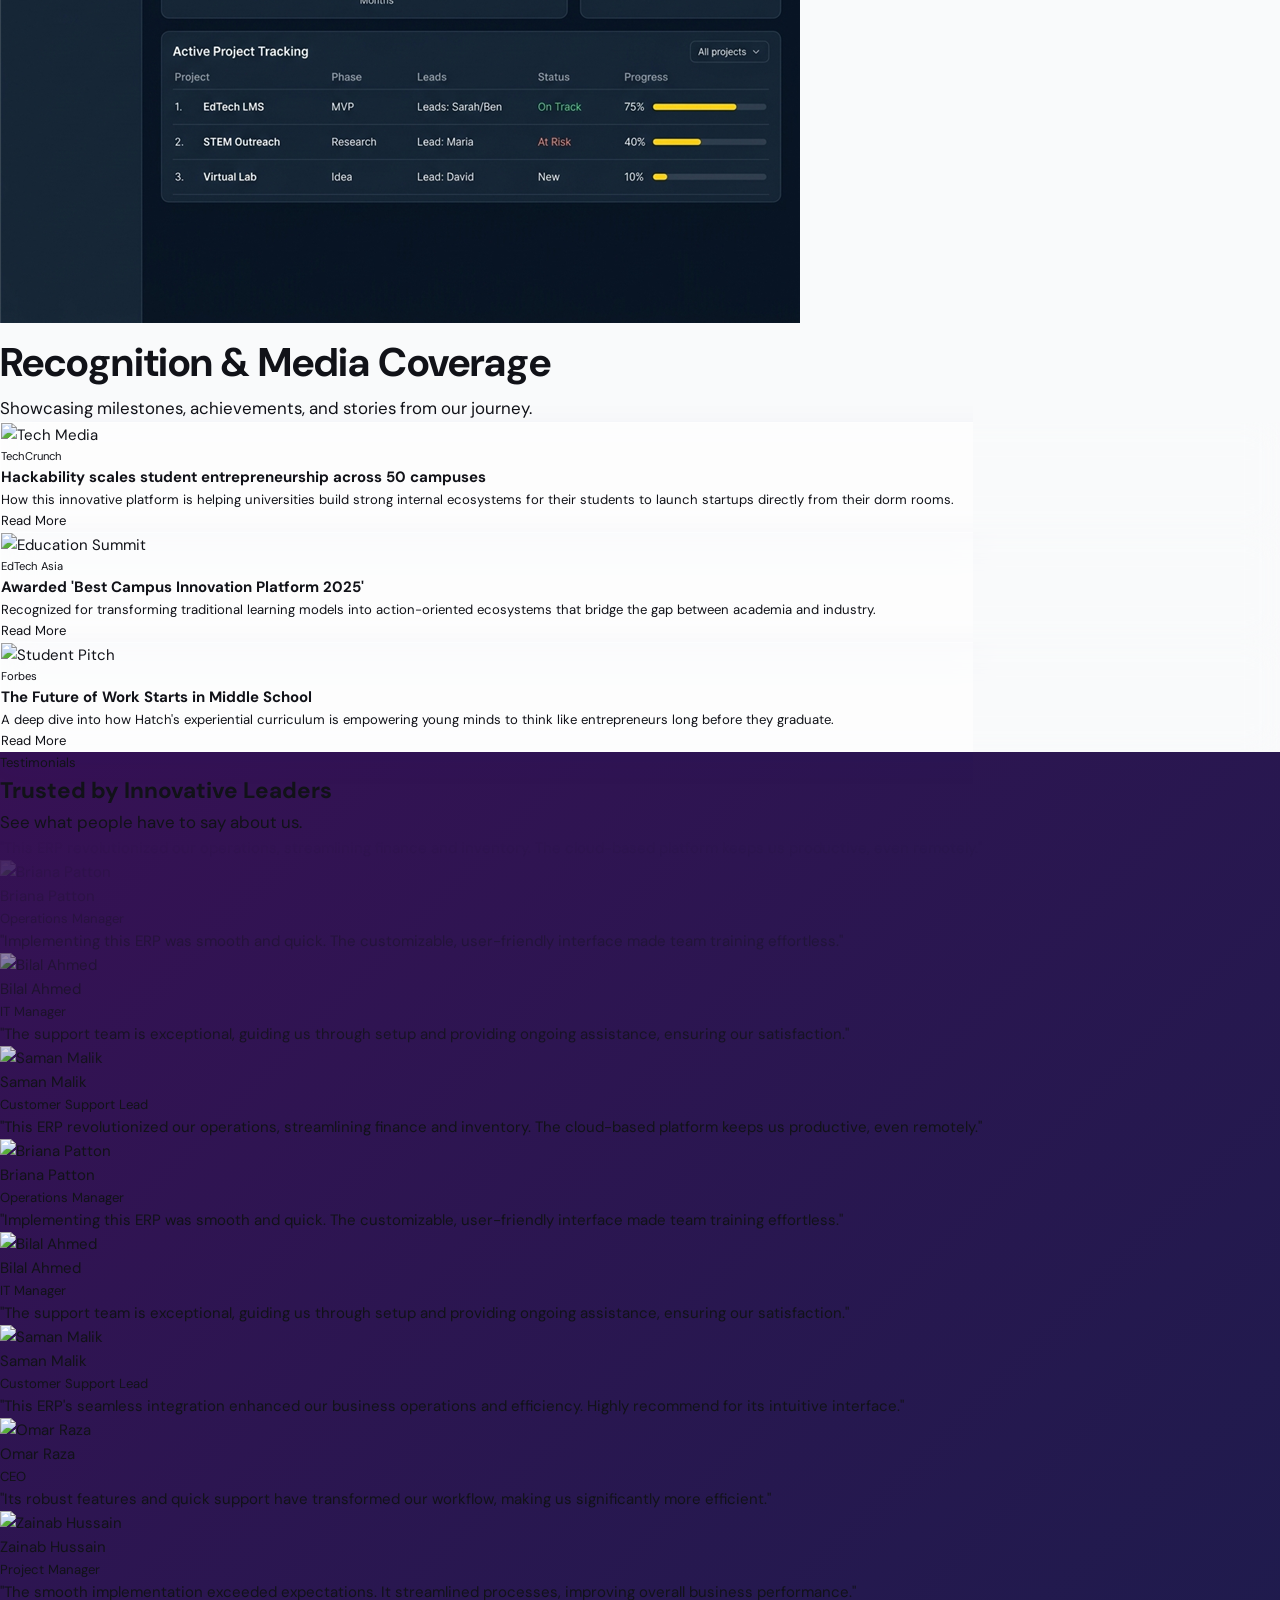
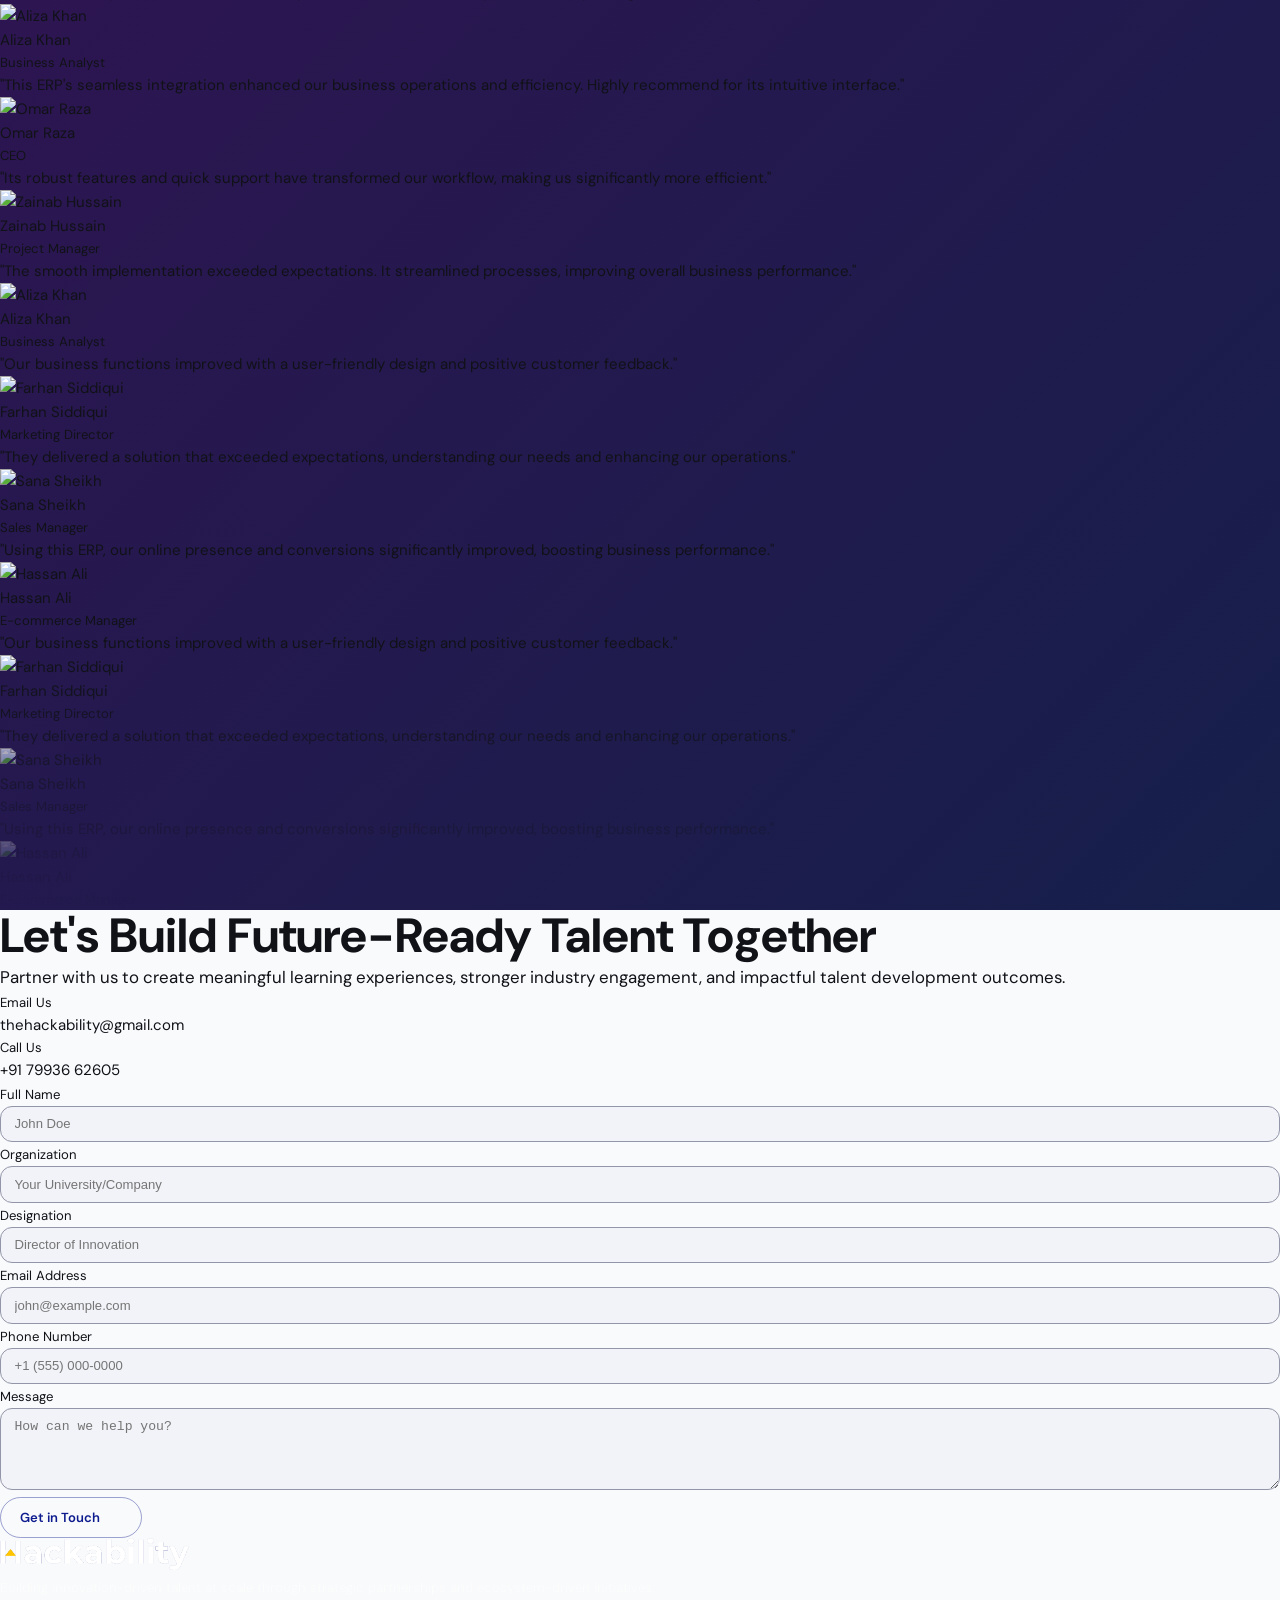
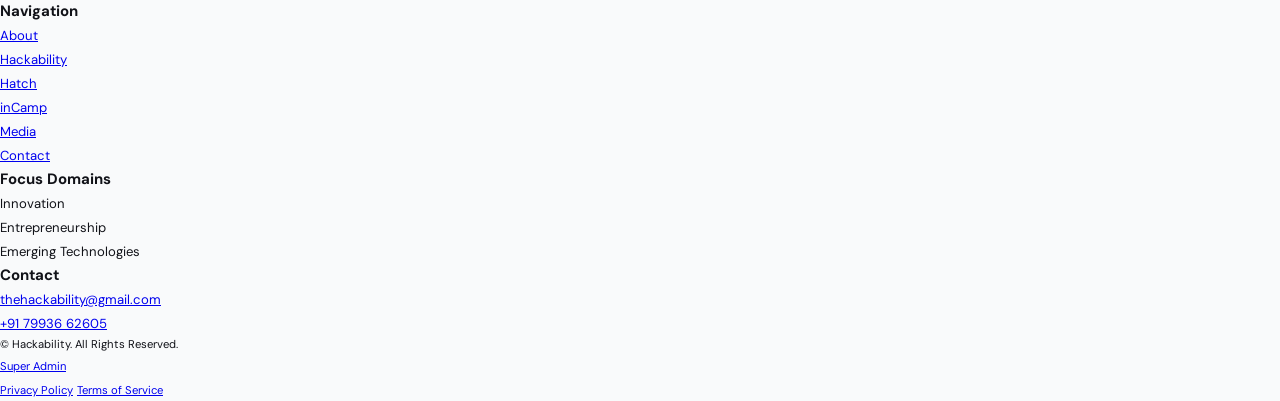
==== commit b6daf09a: "chore: enable clean URLs and clean up HTML page links" ====
--- a/index.html
+++ b/index.html
@@ -69,7 +69,7 @@
       <div class="hidden lg:flex justify-center absolute left-1/2 -translate-x-1/2 z-[60]">
         <ul class="nav-pill flex items-center gap-8 list-none m-0 px-10 py-4 rounded-full text-white/90">
           <li class="flex items-center">
-            <a href="about.html" class="text-base font-medium hover:text-white transition-colors cursor-pointer">About us</a>
+            <a href="/about" class="text-base font-medium hover:text-white transition-colors cursor-pointer">About us</a>
         </li>
         
         <!-- Our Ecosystem Dropdown -->
@@ -80,7 +80,7 @@
           
           <div class="mega-menu-content w-[500px] bg-white rounded-xl shadow-xl border border-hk-border p-4">
             <div class="grid grid-cols-2 gap-4">
-              <a href="hatch.html" class="group relative flex flex-col justify-between overflow-hidden rounded-lg border border-hk-border px-5 py-4 transition-colors hover:bg-grey-light mega-menu-grid-bg">
+              <a href="/hatch" class="group relative flex flex-col justify-between overflow-hidden rounded-lg border border-hk-border px-5 py-4 transition-colors hover:bg-grey-light mega-menu-grid-bg">
                 <i class="ph-fill ph-egg text-2xl text-yellow mb-4"></i>
                 <div class="pr-6">
                   <span class="text-sm font-bold text-navy block mb-1">Hatch</span>
@@ -88,7 +88,7 @@
                 </div>
                 <i class="ph-bold ph-arrow-up-right absolute top-4 right-4 text-grey-dark opacity-0"></i>
               </a>
-              <a href="hackability.html" class="group relative flex flex-col justify-between overflow-hidden rounded-lg border border-hk-border px-5 py-4 transition-colors hover:bg-grey-light mega-menu-grid-bg">
+              <a href="/hackability" class="group relative flex flex-col justify-between overflow-hidden rounded-lg border border-hk-border px-5 py-4 transition-colors hover:bg-grey-light mega-menu-grid-bg">
                 <i class="ph-fill ph-graduation-cap text-2xl text-yellow mb-4"></i>
                 <div class="pr-6">
                   <span class="text-sm font-bold text-navy block mb-1">Hackability</span>
@@ -107,7 +107,7 @@
           </button>
           
           <div id="products-dropdown-desktop" class="mega-menu-content w-[300px] bg-white rounded-xl shadow-xl border border-hk-border p-4">
-            <a href="index.html#products" class="group relative flex items-center gap-4 overflow-hidden rounded-lg border border-hk-border px-5 py-4 transition-colors hover:bg-grey-light mega-menu-grid-bg">
+            <a href="/#products" class="group relative flex items-center gap-4 overflow-hidden rounded-lg border border-hk-border px-5 py-4 transition-colors hover:bg-grey-light mega-menu-grid-bg">
               <i class="ph-fill ph-desktop-tower text-2xl text-yellow"></i>
               <div class="flex-1 pr-4">
                 <span class="text-sm font-bold text-navy block">inCamp</span>
@@ -125,7 +125,7 @@
           </button>
           
           <div id="partners-dropdown-desktop" class="mega-menu-content w-[300px] bg-white rounded-xl shadow-xl border border-hk-border p-4">
-            <a href="partners.html?category=Colleges" class="group relative flex items-center gap-4 overflow-hidden rounded-lg border border-hk-border px-5 py-4 transition-colors hover:bg-grey-light mega-menu-grid-bg">
+            <a href="/partners?category=Colleges" class="group relative flex items-center gap-4 overflow-hidden rounded-lg border border-hk-border px-5 py-4 transition-colors hover:bg-grey-light mega-menu-grid-bg">
               <i class="ph-fill ph-graduation-cap text-2xl text-yellow"></i>
               <div class="flex-1 pr-4">
                 <span class="text-sm font-bold text-navy block">Colleges</span>
@@ -133,7 +133,7 @@
               </div>
               <i class="ph-bold ph-arrow-up-right absolute top-4 right-4 text-grey-dark opacity-0"></i>
             </a>
-            <a href="partners.html?category=Organizations" class="group relative flex items-center gap-4 overflow-hidden rounded-lg border border-hk-border px-5 py-4 transition-colors hover:bg-grey-light mega-menu-grid-bg mt-2">
+            <a href="/partners?category=Organizations" class="group relative flex items-center gap-4 overflow-hidden rounded-lg border border-hk-border px-5 py-4 transition-colors hover:bg-grey-light mega-menu-grid-bg mt-2">
               <i class="ph-fill ph-buildings text-2xl text-yellow"></i>
               <div class="flex-1 pr-4">
                 <span class="text-sm font-bold text-navy block">Organizations</span>
@@ -141,7 +141,7 @@
               </div>
               <i class="ph-bold ph-arrow-up-right absolute top-4 right-4 text-grey-dark opacity-0"></i>
             </a>
-            <a href="partners.html?category=Mentors" class="group relative flex items-center gap-4 overflow-hidden rounded-lg border border-hk-border px-5 py-4 transition-colors hover:bg-grey-light mega-menu-grid-bg mt-2">
+            <a href="/partners?category=Mentors" class="group relative flex items-center gap-4 overflow-hidden rounded-lg border border-hk-border px-5 py-4 transition-colors hover:bg-grey-light mega-menu-grid-bg mt-2">
               <i class="ph-fill ph-users-three text-2xl text-yellow"></i>
               <div class="flex-1 pr-4">
                 <span class="text-sm font-bold text-navy block">Mentors</span>
@@ -152,7 +152,7 @@
           </div>
         </li>
           <li class="flex items-center">
-            <a href="blog.html" class="text-base font-medium hover:text-white transition-colors cursor-pointer">Blog</a>
+            <a href="/blog" class="text-base font-medium hover:text-white transition-colors cursor-pointer">Blog</a>
           </li>
         </ul>
       </div>
@@ -176,11 +176,11 @@
       <div class="nav-card" style="background-color: #0D1B8E; color: white;">
         <div class="nav-card-label font-display">Our Ecosystem</div>
         <div class="nav-card-links mt-4">
-          <a class="nav-card-link" href="hatch.html">
+          <a class="nav-card-link" href="/hatch">
             <svg class="nav-card-link-icon" viewBox="0 0 24 24" fill="none" stroke="currentColor" stroke-width="2"><path d="M7 17L17 7M17 7H7M17 7V17"/></svg>
             Hatch (K-12)
           </a>
-          <a class="nav-card-link" href="hackability.html">
+          <a class="nav-card-link" href="/hackability">
             <svg class="nav-card-link-icon" viewBox="0 0 24 24" fill="none" stroke="currentColor" stroke-width="2"><path d="M7 17L17 7M17 7H7M17 7V17"/></svg>
             Hackability (Higher Ed)
           </a>
@@ -191,7 +191,7 @@
       <div class="nav-card" style="background-color: #6D28D9; color: white;">
         <div class="nav-card-label font-display">Products</div>
         <div id="products-dropdown-mobile" class="nav-card-links mt-4">
-          <a class="nav-card-link" href="index.html#products">
+          <a class="nav-card-link" href="/#products">
             <svg class="nav-card-link-icon" viewBox="0 0 24 24" fill="none" stroke="currentColor" stroke-width="2"><path d="M7 17L17 7M17 7H7M17 7V17"/></svg>
             inCamp Platform
           </a>
@@ -202,11 +202,11 @@
       <div class="nav-card" style="background-color: #F5C200; color: #0D1B8E;">
         <div class="nav-card-label font-display">Company</div>
         <div class="nav-card-links mt-4">
-          <a class="nav-card-link text-navy" href="about.html">
+          <a class="nav-card-link text-navy" href="/about">
             <svg class="nav-card-link-icon" viewBox="0 0 24 24" fill="none" stroke="currentColor" stroke-width="2"><path d="M7 17L17 7M17 7H7M17 7V17"/></svg>
             About Us
           </a>
-          <a class="nav-card-link text-navy" href="blog.html">
+          <a class="nav-card-link text-navy" href="/blog">
             <svg class="nav-card-link-icon" viewBox="0 0 24 24" fill="none" stroke="currentColor" stroke-width="2"><path d="M7 17L17 7M17 7H7M17 7V17"/></svg>
             Blog
           </a>
@@ -217,15 +217,15 @@
       <div class="nav-card" style="background-color: #059669; color: white;">
         <div class="nav-card-label font-display">Our Network</div>
         <div id="partners-dropdown-mobile" class="nav-card-links mt-4">
-          <a class="nav-card-link" href="partners.html?category=Colleges">
+          <a class="nav-card-link" href="/partners?category=Colleges">
             <svg class="nav-card-link-icon" viewBox="0 0 24 24" fill="none" stroke="currentColor" stroke-width="2"><path d="M7 17L17 7M17 7H7M17 7V17"/></svg>
             Colleges
           </a>
-          <a class="nav-card-link" href="partners.html?category=Organizations">
+          <a class="nav-card-link" href="/partners?category=Organizations">
             <svg class="nav-card-link-icon" viewBox="0 0 24 24" fill="none" stroke="currentColor" stroke-width="2"><path d="M7 17L17 7M17 7H7M17 7V17"/></svg>
             Organizations
           </a>
-          <a class="nav-card-link" href="partners.html?category=Mentors">
+          <a class="nav-card-link" href="/partners?category=Mentors">
             <svg class="nav-card-link-icon" viewBox="0 0 24 24" fill="none" stroke="currentColor" stroke-width="2"><path d="M7 17L17 7M17 7H7M17 7V17"/></svg>
             Mentors
           </a>
@@ -296,7 +296,7 @@
       </div>
       <div id="portal-cards" class="w-full max-w-7xl mx-auto grid grid-cols-1 md:grid-cols-2 gap-8 lg:gap-12 reveal reveal-delay-2">
         <!-- College portal (Hackability) -->
-        <a href="hackability.html" class="group relative flex flex-col h-full overflow-hidden rounded-2xl border border-hk-border bg-white/60 backdrop-blur-md transition-all duration-300 hover:border-navy/50 hover:shadow-2xl hover:shadow-navy/10 no-underline">
+        <a href="/hackability" class="group relative flex flex-col h-full overflow-hidden rounded-2xl border border-hk-border bg-white/60 backdrop-blur-md transition-all duration-300 hover:border-navy/50 hover:shadow-2xl hover:shadow-navy/10 no-underline">
           <!-- Image Section -->
           <div class="relative aspect-[2/1] overflow-hidden bg-grey-light">
             <img src="https://images.unsplash.com/photo-1541339907198-e08756dedf3f?w=800&q=80" alt="Hackability" class="h-full w-full object-cover transition-transform duration-500 group-hover:scale-110" />
@@ -345,7 +345,7 @@
         </a>
 
         <!-- School portal (Hatch) -->
-        <a href="hatch.html" class="group relative flex flex-col h-full overflow-hidden rounded-2xl border border-hk-border bg-white/60 backdrop-blur-md transition-all duration-300 hover:border-yellow/50 hover:shadow-2xl hover:shadow-yellow/10 no-underline">
+        <a href="/hatch" class="group relative flex flex-col h-full overflow-hidden rounded-2xl border border-hk-border bg-white/60 backdrop-blur-md transition-all duration-300 hover:border-yellow/50 hover:shadow-2xl hover:shadow-yellow/10 no-underline">
           <!-- Image Section -->
           <div class="relative aspect-[2/1] overflow-hidden bg-grey-light">
             <img src="https://images.unsplash.com/photo-1503676260728-1c00da094a0b?w=800&q=80" alt="Hatch" class="h-full w-full object-cover transition-transform duration-500 group-hover:scale-110" />
@@ -867,7 +867,7 @@
         <div>
           <h4 class="font-display font-semibold text-white mb-6">Navigation</h4>
           <ul class="flex flex-col gap-3 list-none p-0 m-0">
-            <li><a href="about.html" class="text-sm text-white/60 hover:text-white no-underline transition-colors">About</a></li>
+            <li><a href="/about" class="text-sm text-white/60 hover:text-white no-underline transition-colors">About</a></li>
             <li><a href="#ecosystem" class="text-sm text-white/60 hover:text-white no-underline transition-colors">Hackability</a></li>
             <li><a href="#ecosystem" class="text-sm text-white/60 hover:text-white no-underline transition-colors">Hatch</a></li>
             <li><a href="#products" class="text-sm text-white/60 hover:text-white no-underline transition-colors">inCamp</a></li>
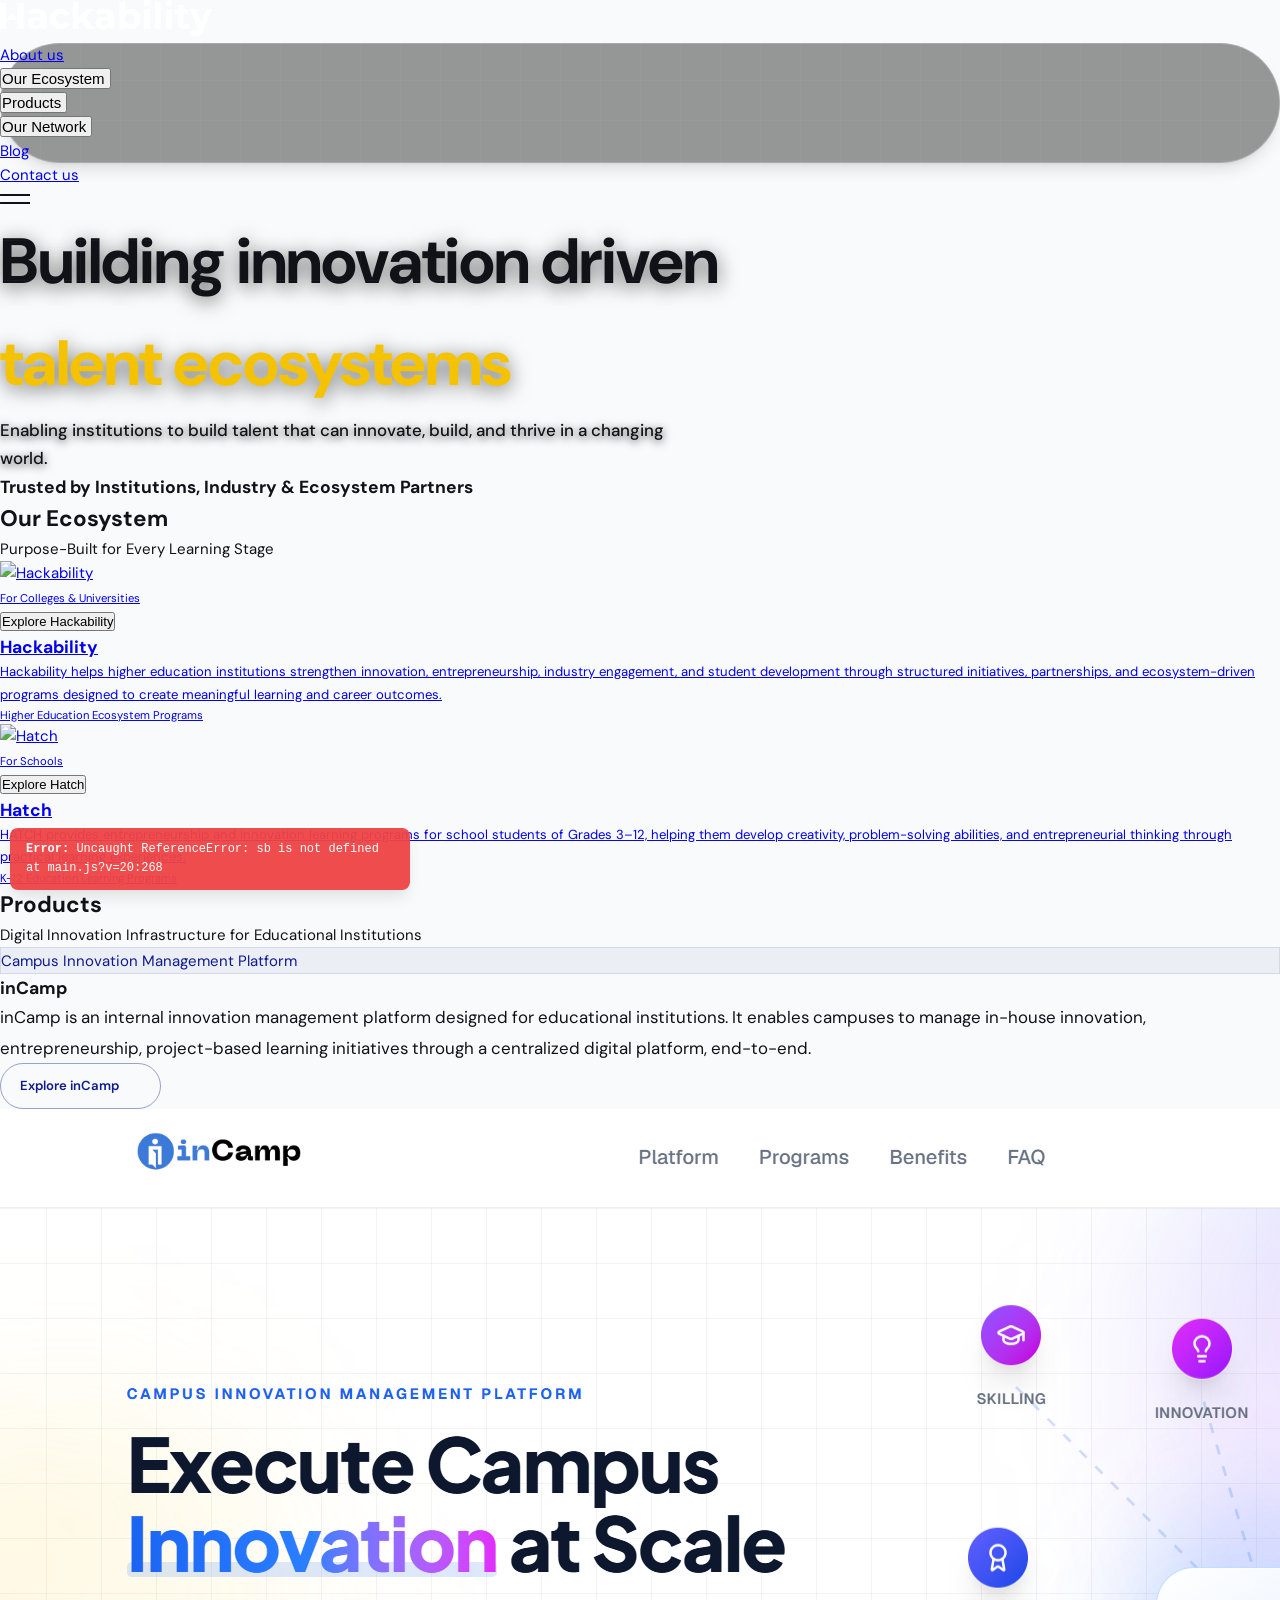
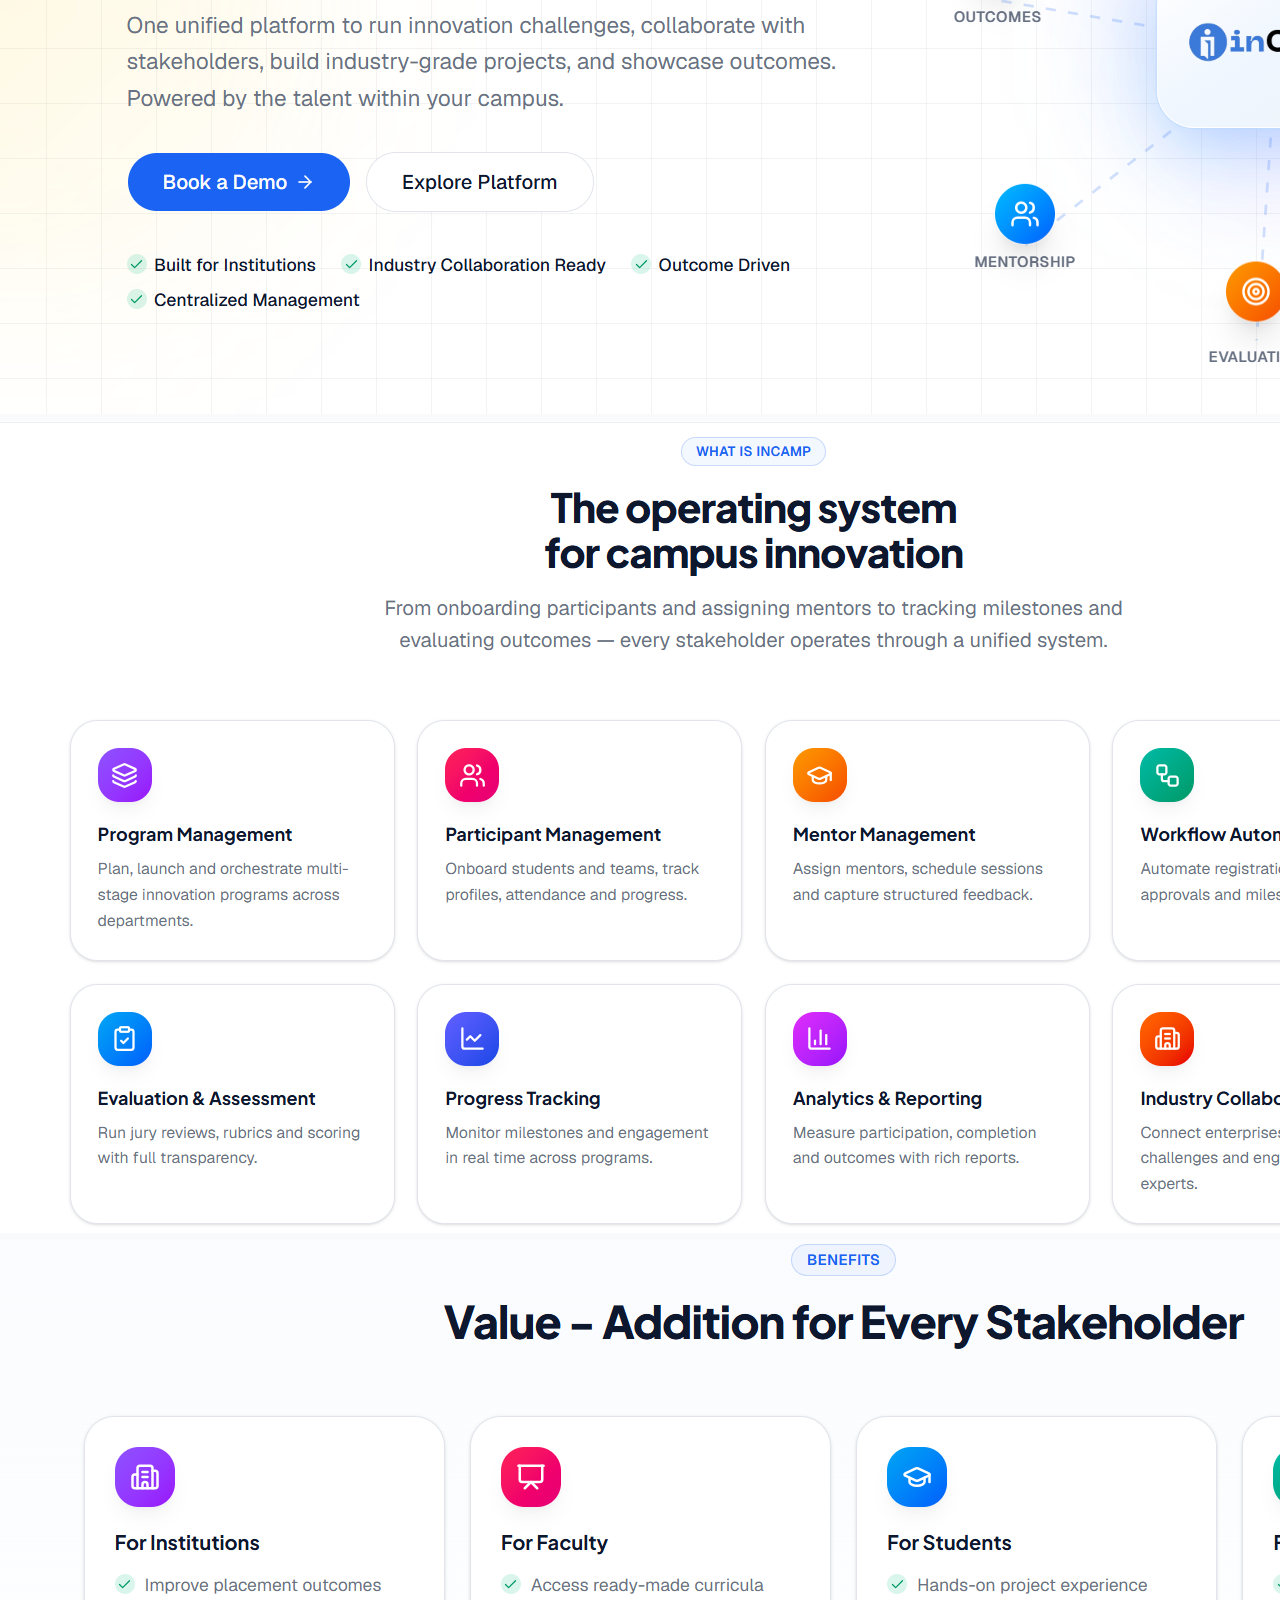
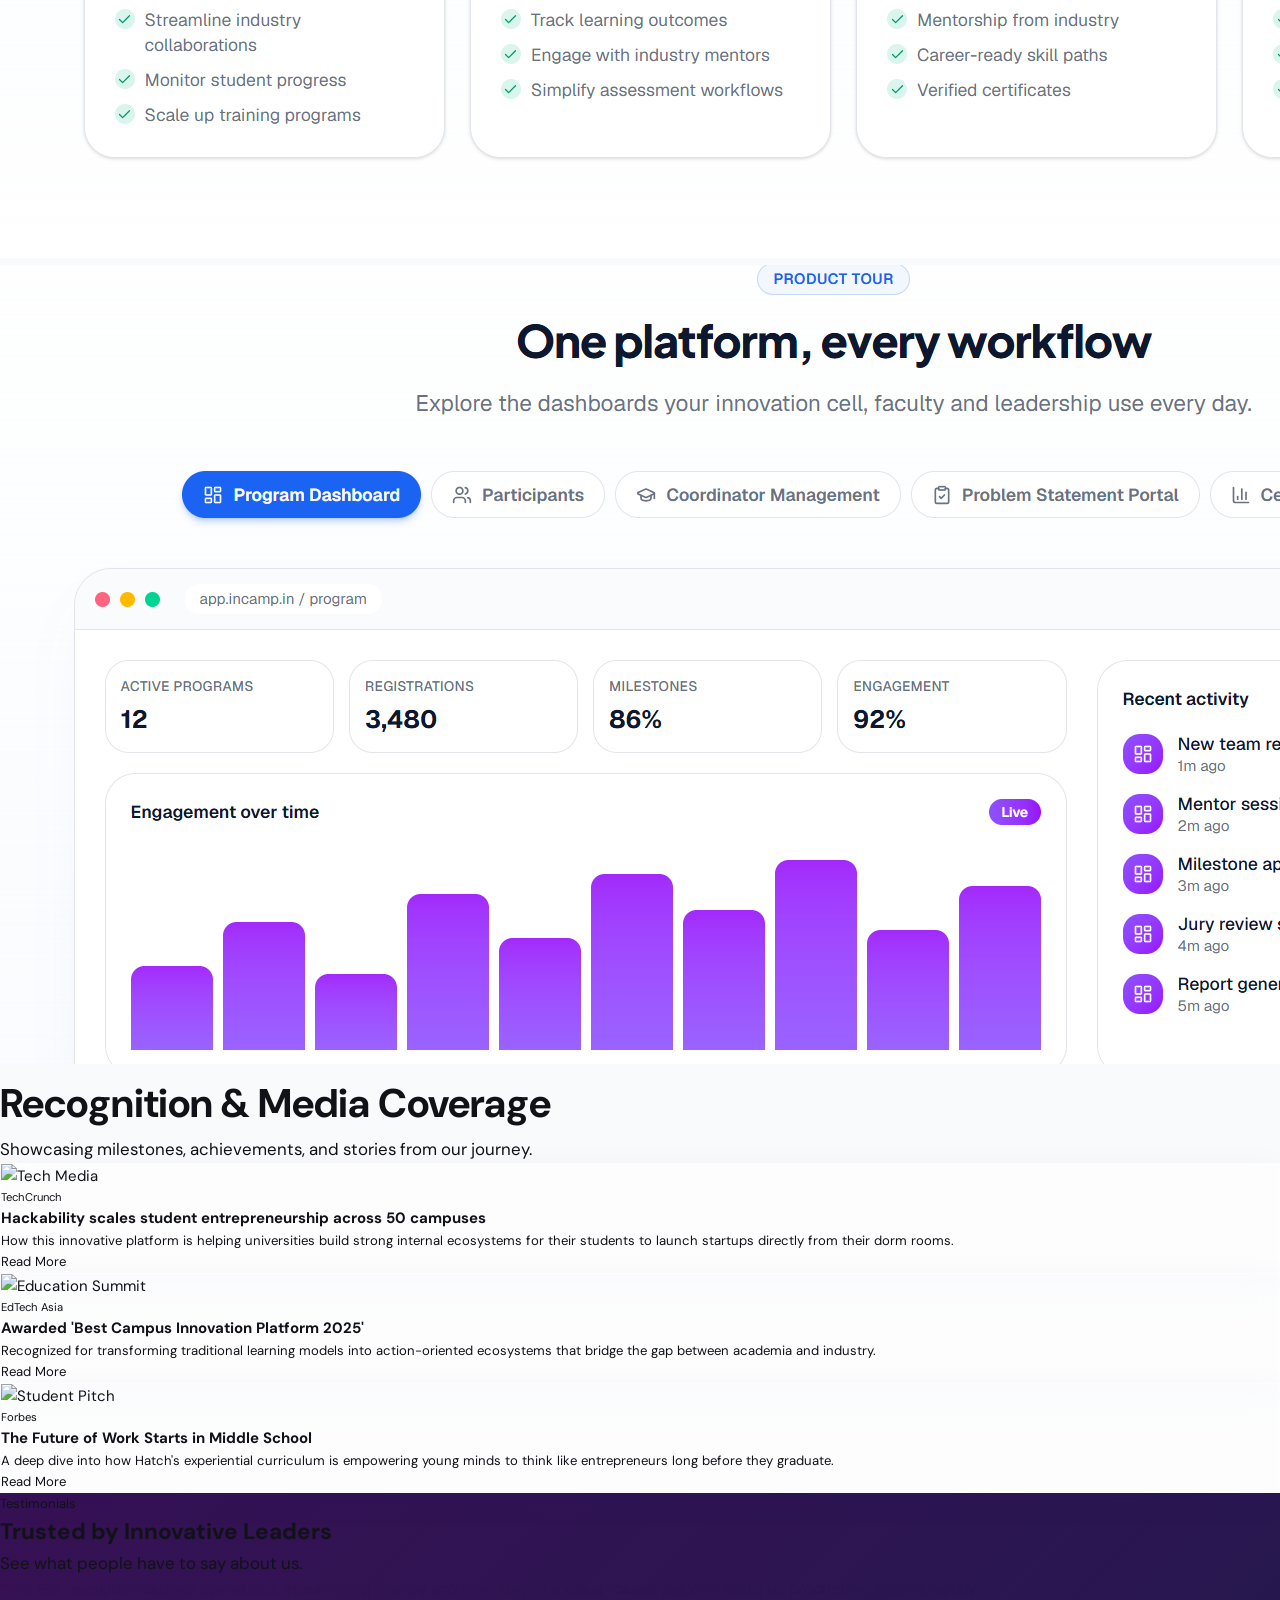
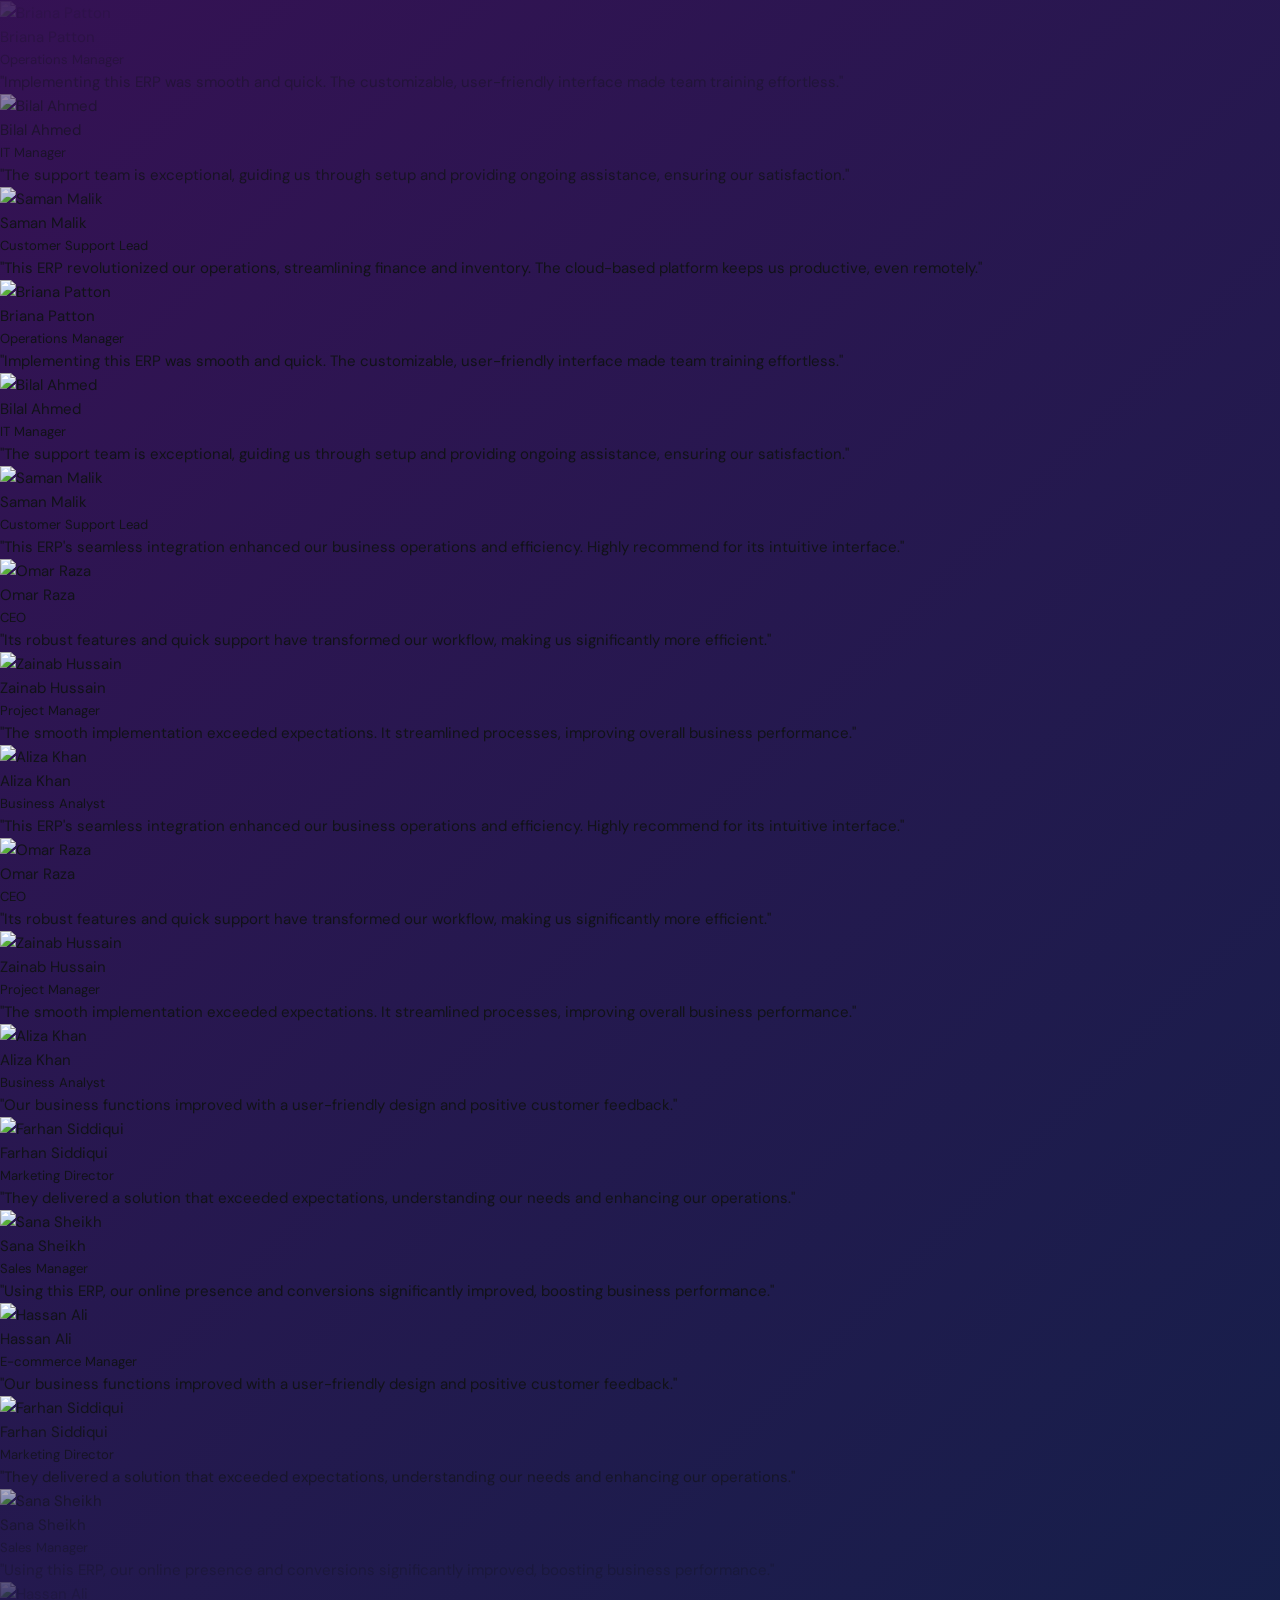
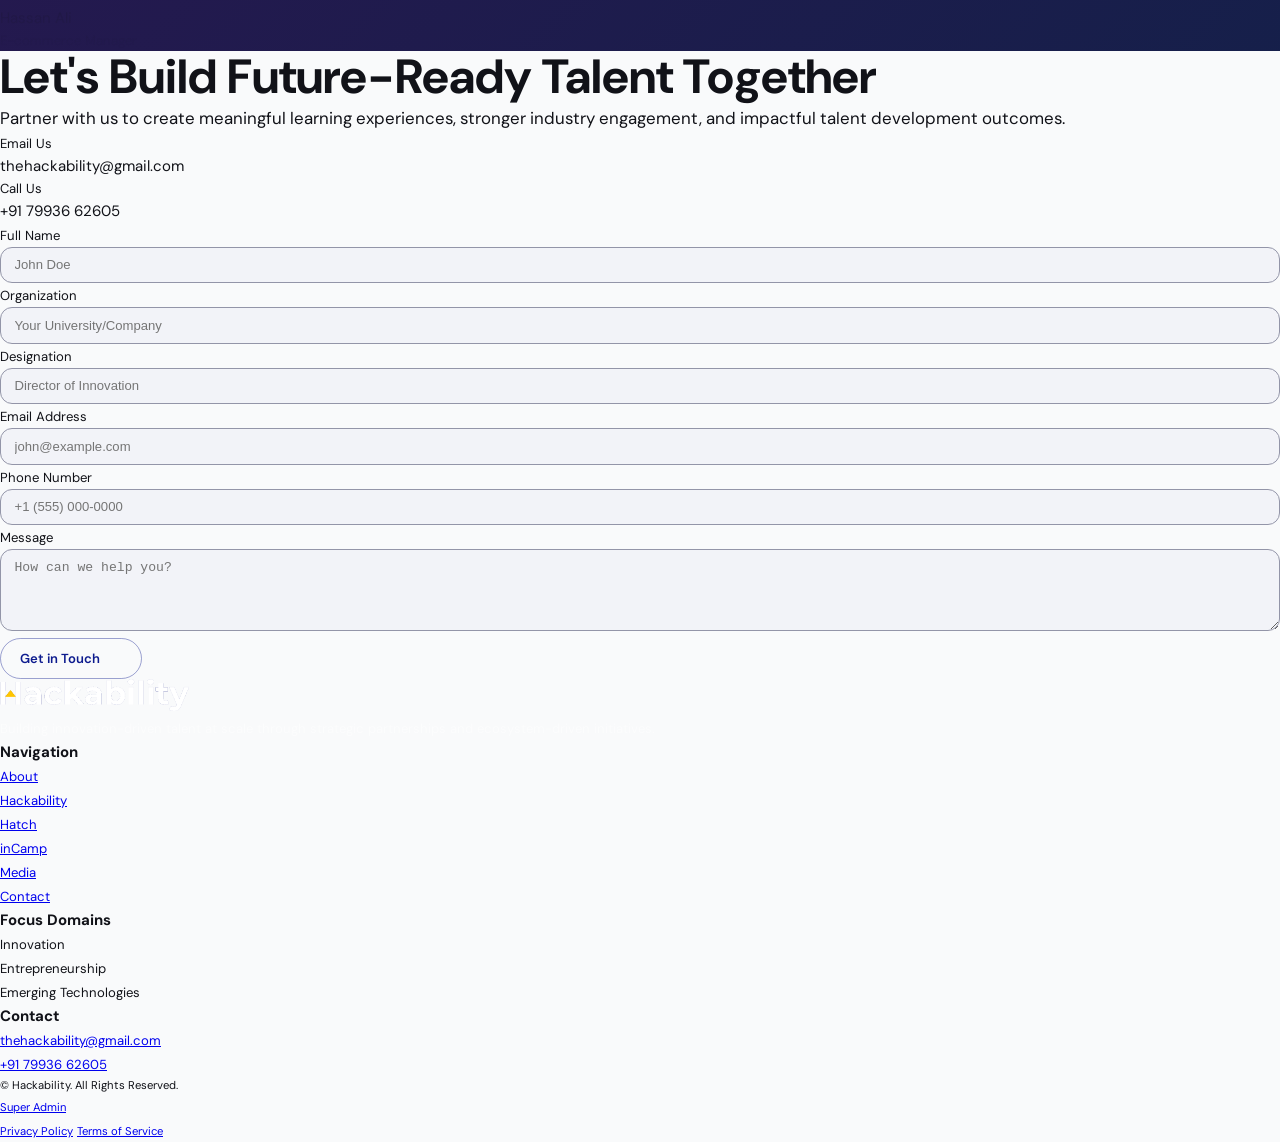
==== commit 494897c7: "chore: implement comprehensive SEO, AEO, and GEO enhancements; fix mobile UI bugs" ====
--- a/index.html
+++ b/index.html
@@ -5,6 +5,23 @@
   <meta name="viewport" content="width=device-width, initial-scale=1.0" />
   <title>Hackability — Building innovation driven talent ecosystems</title>
   <meta name="description" content="Hackability helps institutions build innovation culture, strengthen industry engagement, and develop future-ready talent." />
+  
+  <!-- Canonical URL -->
+  <link rel="canonical" href="https://www.hackability.in/" />
+
+  <!-- Open Graph / Facebook -->
+  <meta property="og:type" content="website" />
+  <meta property="og:url" content="https://www.hackability.in/" />
+  <meta property="og:title" content="Hackability — Building innovation driven talent ecosystems" />
+  <meta property="og:description" content="Hackability helps institutions build innovation culture, strengthen industry engagement, and develop future-ready talent." />
+  <meta property="og:image" content="https://www.hackability.in/assets/images/og-image.jpg" />
+
+  <!-- Twitter -->
+  <meta property="twitter:card" content="summary_large_image" />
+  <meta property="twitter:url" content="https://www.hackability.in/" />
+  <meta property="twitter:title" content="Hackability — Building innovation driven talent ecosystems" />
+  <meta property="twitter:description" content="Hackability helps institutions build innovation culture, strengthen industry engagement, and develop future-ready talent." />
+  <meta property="twitter:image" content="https://www.hackability.in/assets/images/og-image.jpg" />
 
   <!-- Fonts -->
   <link rel="preconnect" href="https://fonts.googleapis.com" />
@@ -51,6 +68,44 @@
   <!-- design-system.css loaded above -->
   <script src="https://cdnjs.cloudflare.com/ajax/libs/gsap/3.12.2/gsap.min.js"></script>
   <link rel="stylesheet" href="css/card-nav.css" />
+  <!-- Schema.org JSON-LD (AEO & GEO) -->
+  <script type="application/ld+json">
+  {
+    "@context": "https://schema.org",
+    "@type": "Organization",
+    "name": "Hackability",
+    "url": "https://www.hackability.in/",
+    "logo": "https://www.hackability.in/assets/logo-dark.png",
+    "description": "Hackability helps institutions build innovation culture, strengthen industry engagement, and develop future-ready talent.",
+    "contactPoint": {
+      "@type": "ContactPoint",
+      "email": "thehackability@gmail.com",
+      "telephone": "+91-79936-62605",
+      "contactType": "customer support"
+    }
+  }
+  </script>
+  <script type="application/ld+json">
+  {
+    "@context": "https://schema.org",
+    "@type": "FAQPage",
+    "mainEntity": [{
+      "@type": "Question",
+      "name": "What is Hackability?",
+      "acceptedAnswer": {
+        "@type": "Answer",
+        "text": "Hackability is a talent ecosystem platform that partners with educational institutions to build innovation culture, strengthen industry engagement, and develop future-ready talent."
+      }
+    }, {
+      "@type": "Question",
+      "name": "What programs does Hackability offer?",
+      "acceptedAnswer": {
+        "@type": "Answer",
+        "text": "Hackability offers two main programs: 'Hatch' for K-12 students focusing on early entrepreneurship, and 'Hackability for Higher Education' focused on talent development, hackathons, and industry readiness for college students."
+      }
+    }]
+  }
+  </script>
 </head>
 <body class="font-body bg-white text-grey-dark" data-page="parent">
 
@@ -235,7 +290,7 @@
   </nav>
 
   <!-- ===================== HERO ===================== -->
-  <section id="hero" class="bg-black min-h-screen flex flex-col justify-end relative overflow-hidden">
+  <section id="hero" class="bg-black min-h-screen flex flex-col justify-center lg:justify-end relative overflow-hidden">
 
     <!-- Background Carousel -->
     <div id="hero-carousel-bg" class="absolute inset-0 z-[0] pointer-events-none">
@@ -403,17 +458,17 @@
     <!-- Stable yellow gradient from bottom reaching higher -->
     <div class="absolute inset-0 bg-gradient-to-t from-yellow/40 via-yellow/10 to-transparent pointer-events-none z-0"></div>
     
-    <div class="max-w-7xl mx-auto px-6 relative z-10">
+    <div class="max-w-[100rem] mx-auto px-6 relative z-10">
       <div class="text-center mb-10 reveal flex flex-col items-center">
         <h2 class="font-display font-bold text-yellow text-4xl md:text-5xl lg:text-6xl mb-3">Products</h2>
         <p class="font-display font-medium text-white text-xl md:text-2xl max-w-3xl">Digital Innovation Infrastructure for Educational Institutions</p>
       </div>
 
-      <div class="rounded-3xl p-6 md:p-8 lg:p-12 grid grid-cols-1 lg:grid-cols-2 gap-8 lg:gap-12 items-center reveal bg-white text-navy shadow-[0_20px_50px_rgba(245,194,0,0.15)] relative overflow-hidden">
+      <div class="rounded-3xl p-6 md:p-8 lg:p-12 grid grid-cols-1 lg:grid-cols-12 gap-8 lg:gap-12 items-center reveal bg-white text-navy shadow-[0_20px_50px_rgba(245,194,0,0.15)] relative overflow-hidden">
         <!-- Background accent -->
         <div class="absolute top-0 right-0 w-[500px] h-[500px] bg-navy-tint rounded-full blur-[150px] opacity-60 pointer-events-none transform translate-x-1/2 -translate-y-1/2"></div>
         
-        <div class="relative z-10">
+        <div class="relative z-10 lg:col-span-4">
           <div class="inline-flex flex-col md:flex-row items-start md:items-center gap-2 px-3 py-2 md:px-4 rounded-xl md:rounded-full mb-4" style="background:rgba(13,27,142,0.05); border: 1px solid rgba(13,27,142,0.1);">
             <i class="ph-bold ph-desktop-tower" style="font-size:16px;color:#0D1B8E;"></i>
             <span class="font-data font-semibold text-[10px] md:text-xs uppercase tracking-widest leading-snug" style="color:#0D1B8E;">Campus Innovation Management Platform</span>
@@ -424,7 +479,7 @@
             inCamp is an internal innovation management platform designed for educational institutions. It enables campuses to manage in-house innovation, entrepreneurship, project-based learning initiatives through a centralized digital platform, end-to-end.
           </p>
 
-          <a href="#contact" class="btn-flow btn-flow-navy mt-2">
+          <a href="https://www.incamp.in/" target="_blank" rel="noopener noreferrer" class="btn-flow btn-flow-navy mt-2">
             <i class="ph-bold ph-arrow-right flow-arrow-left"></i>
             <span class="flow-text">Explore inCamp</span>
             <span class="flow-circle"></span>
@@ -432,17 +487,20 @@
           </a>
         </div>
 
-        <div class="relative z-10 w-full rounded-2xl overflow-hidden shadow-xl border border-hk-border" id="incamp-carousel">
-          <!-- Slide 1 (relative to provide container height) -->
-          <img src="assets/images/incamp-mockup.png" alt="inCamp Dashboard 1" class="carousel-slide relative w-full h-auto object-cover transition-opacity duration-1000 opacity-100" />
+        <div class="relative z-10 w-full aspect-video lg:col-span-8 bg-white rounded-2xl overflow-hidden shadow-xl border border-hk-border" id="incamp-carousel">
+          <!-- Slide 1 -->
+          <img src="assets/images/incamp-slide-1.png" alt="inCamp Dashboard 1" class="carousel-slide absolute inset-0 w-full h-full object-cover transition-opacity duration-1000 opacity-100" />
           <!-- Slide 2 -->
-          <img src="assets/images/incamp-mockup.png" alt="inCamp Dashboard 2" class="carousel-slide absolute inset-0 w-full h-full object-cover transition-opacity duration-1000 opacity-0" />
+          <img src="assets/images/incamp-slide-2.png" alt="inCamp Dashboard 2" class="carousel-slide absolute inset-0 w-full h-full object-cover transition-opacity duration-1000 opacity-0" />
           <!-- Slide 3 -->
-          <img src="assets/images/incamp-mockup.png" alt="inCamp Dashboard 3" class="carousel-slide absolute inset-0 w-full h-full object-cover transition-opacity duration-1000 opacity-0" />
+          <img src="assets/images/incamp-slide-3.png" alt="inCamp Dashboard 3" class="carousel-slide absolute inset-0 w-full h-full object-cover transition-opacity duration-1000 opacity-0" />
+          <!-- Slide 4 -->
+          <img src="assets/images/incamp-slide-4.png" alt="inCamp Dashboard 4" class="carousel-slide absolute inset-0 w-full h-full object-cover transition-opacity duration-1000 opacity-0" />
           
           <!-- Indicators -->
           <div class="absolute bottom-4 left-1/2 -translate-x-1/2 flex gap-2 z-20 bg-black/30 px-3 py-2 rounded-full backdrop-blur-sm">
             <span class="carousel-dot w-2 h-2 rounded-full bg-white shadow-sm opacity-100 transition-opacity duration-500"></span>
+            <span class="carousel-dot w-2 h-2 rounded-full bg-white shadow-sm opacity-40 transition-opacity duration-500"></span>
             <span class="carousel-dot w-2 h-2 rounded-full bg-white shadow-sm opacity-40 transition-opacity duration-500"></span>
             <span class="carousel-dot w-2 h-2 rounded-full bg-white shadow-sm opacity-40 transition-opacity duration-500"></span>
           </div>
--- a/css/design-system.css
+++ b/css/design-system.css
@@ -621,3 +621,12 @@
   z-index: 0;
   pointer-events: none;
 }
+
+/* Utility for hiding scrollbars */
+.hide-scrollbar {
+  -ms-overflow-style: none;
+  scrollbar-width: none;
+}
+.hide-scrollbar::-webkit-scrollbar {
+  display: none;
+}
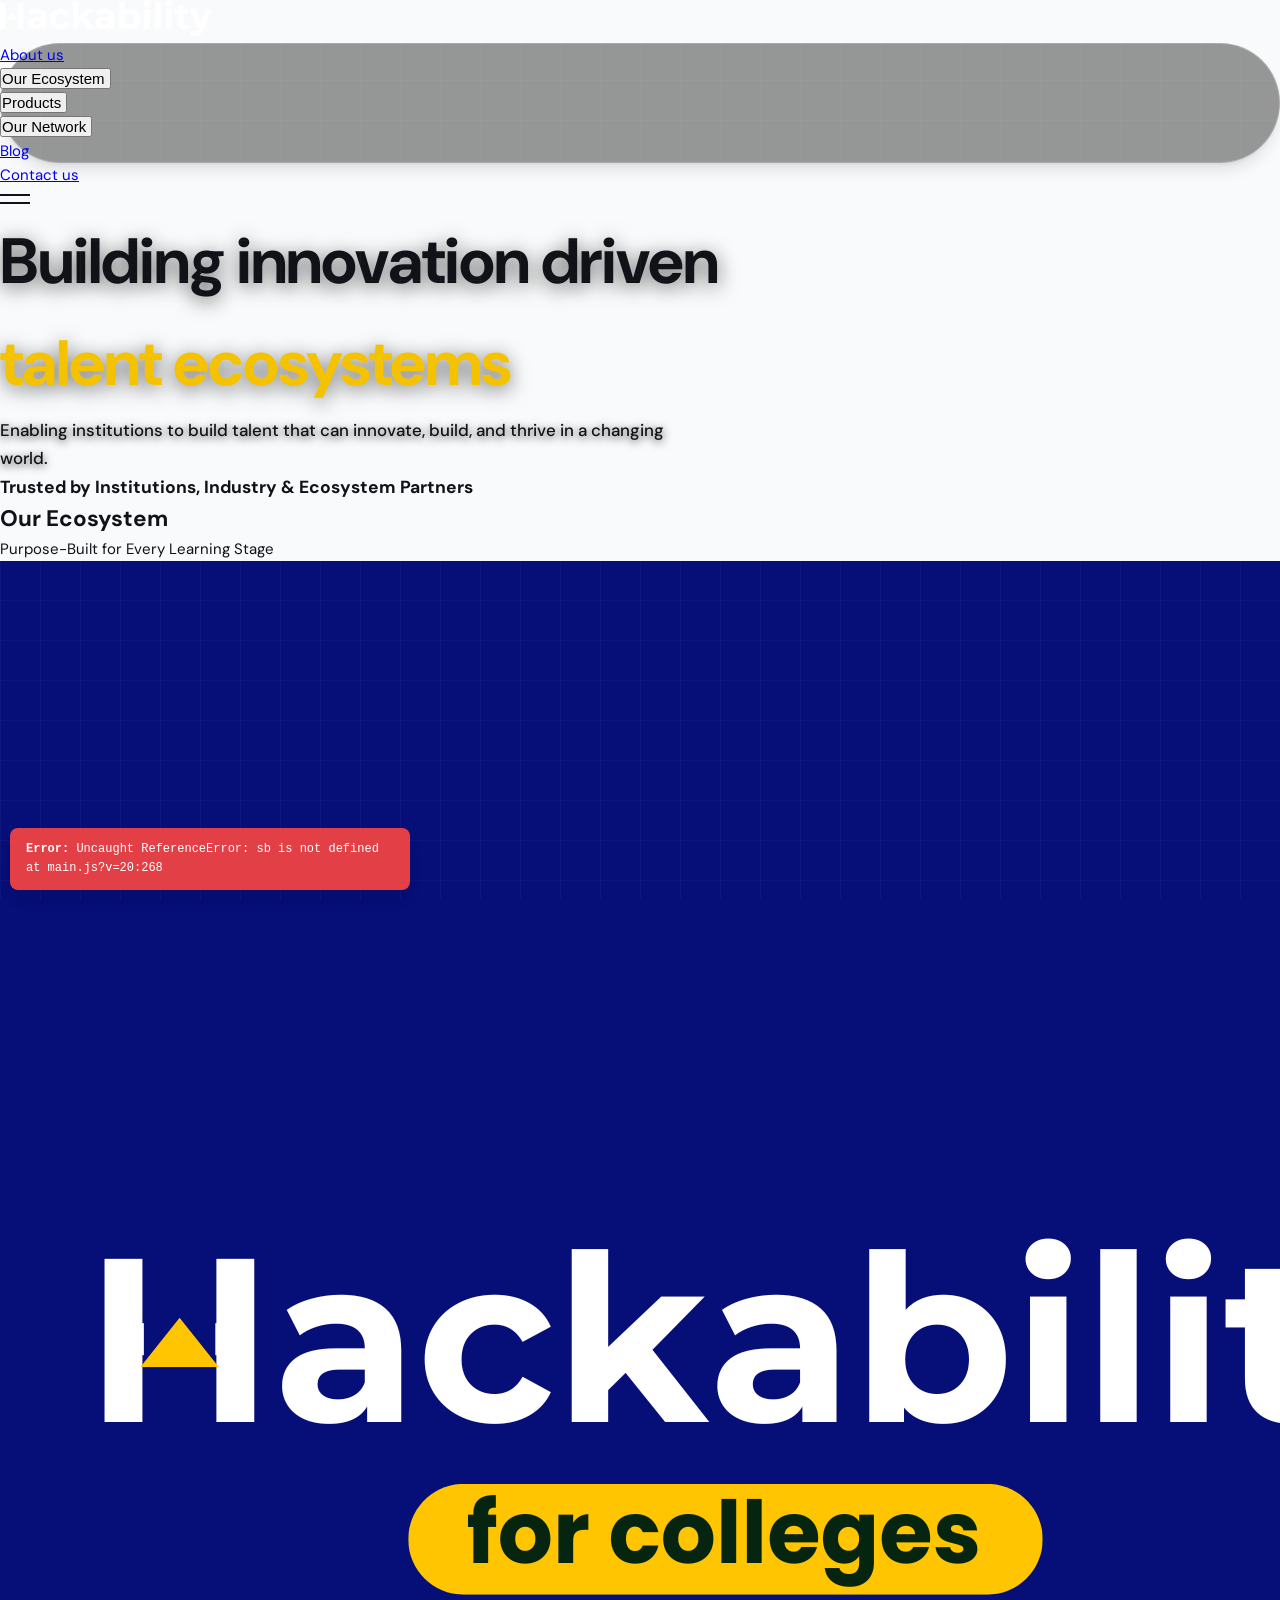
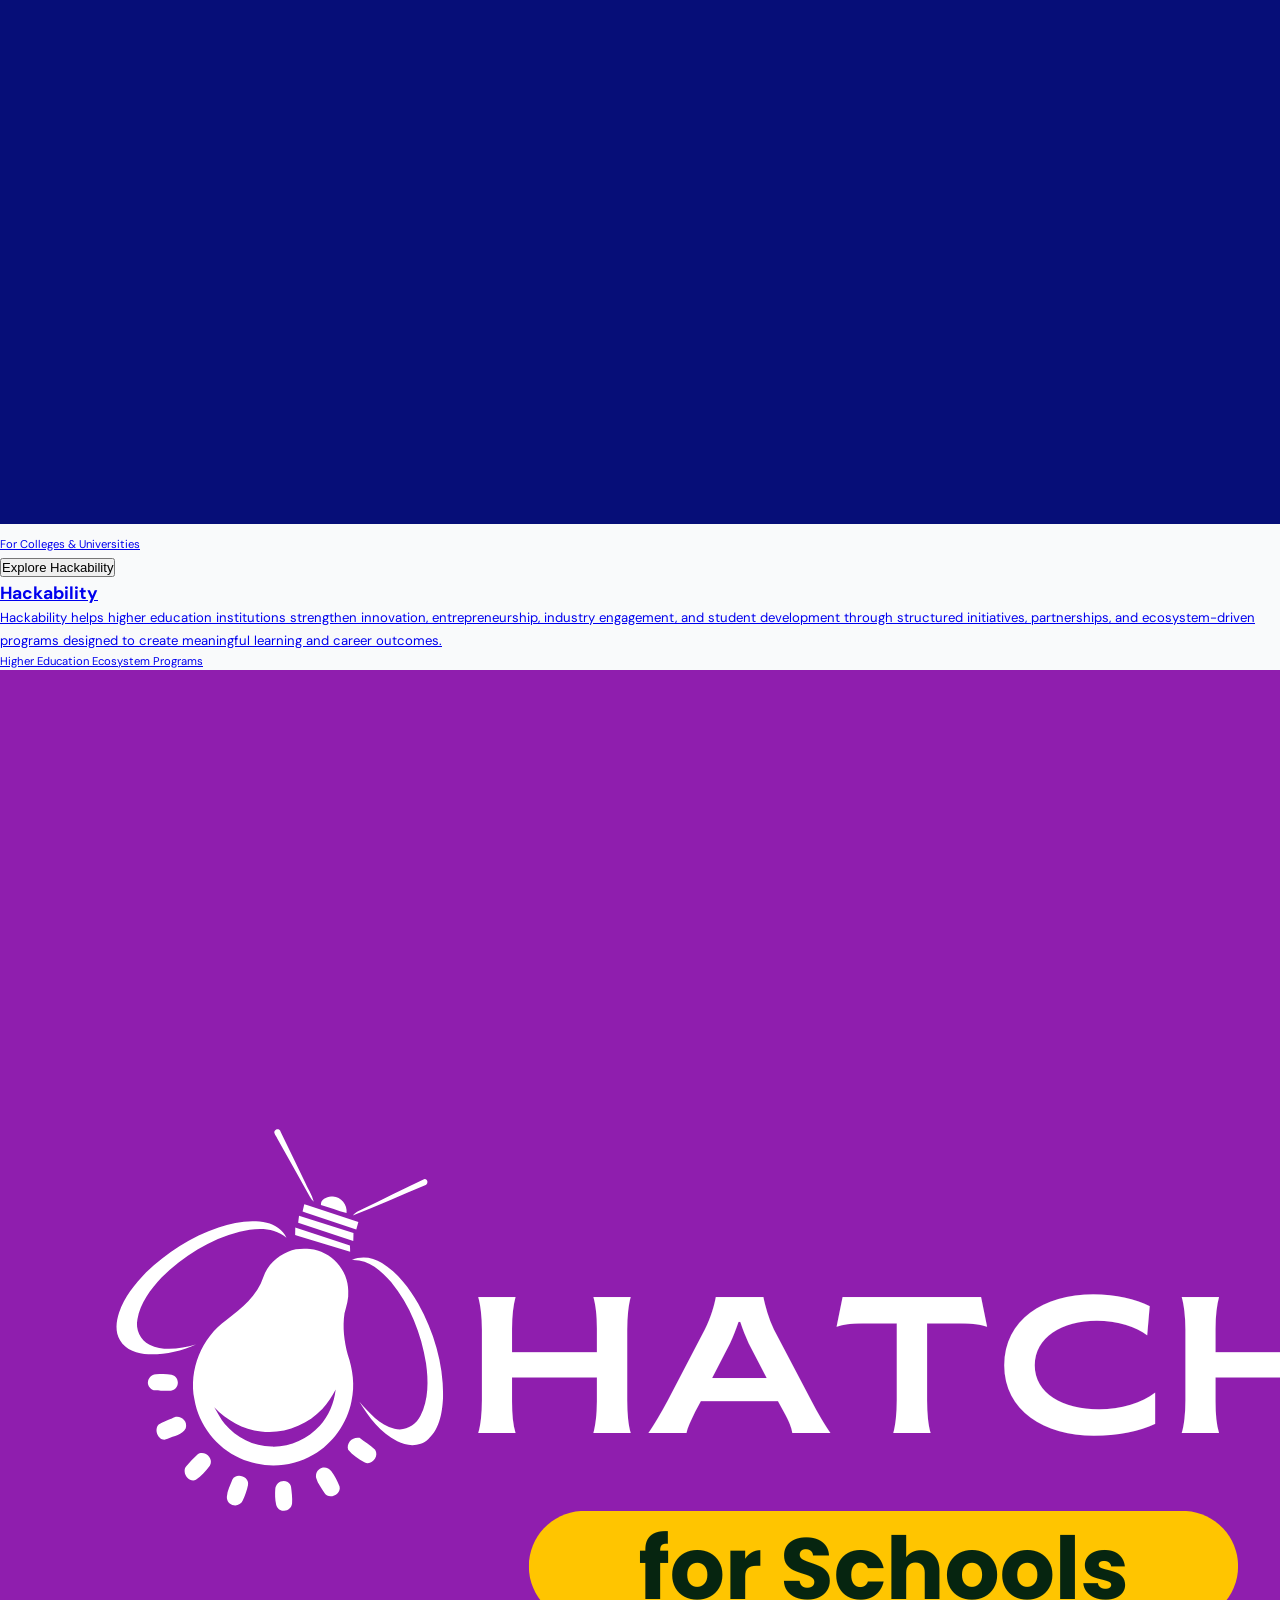
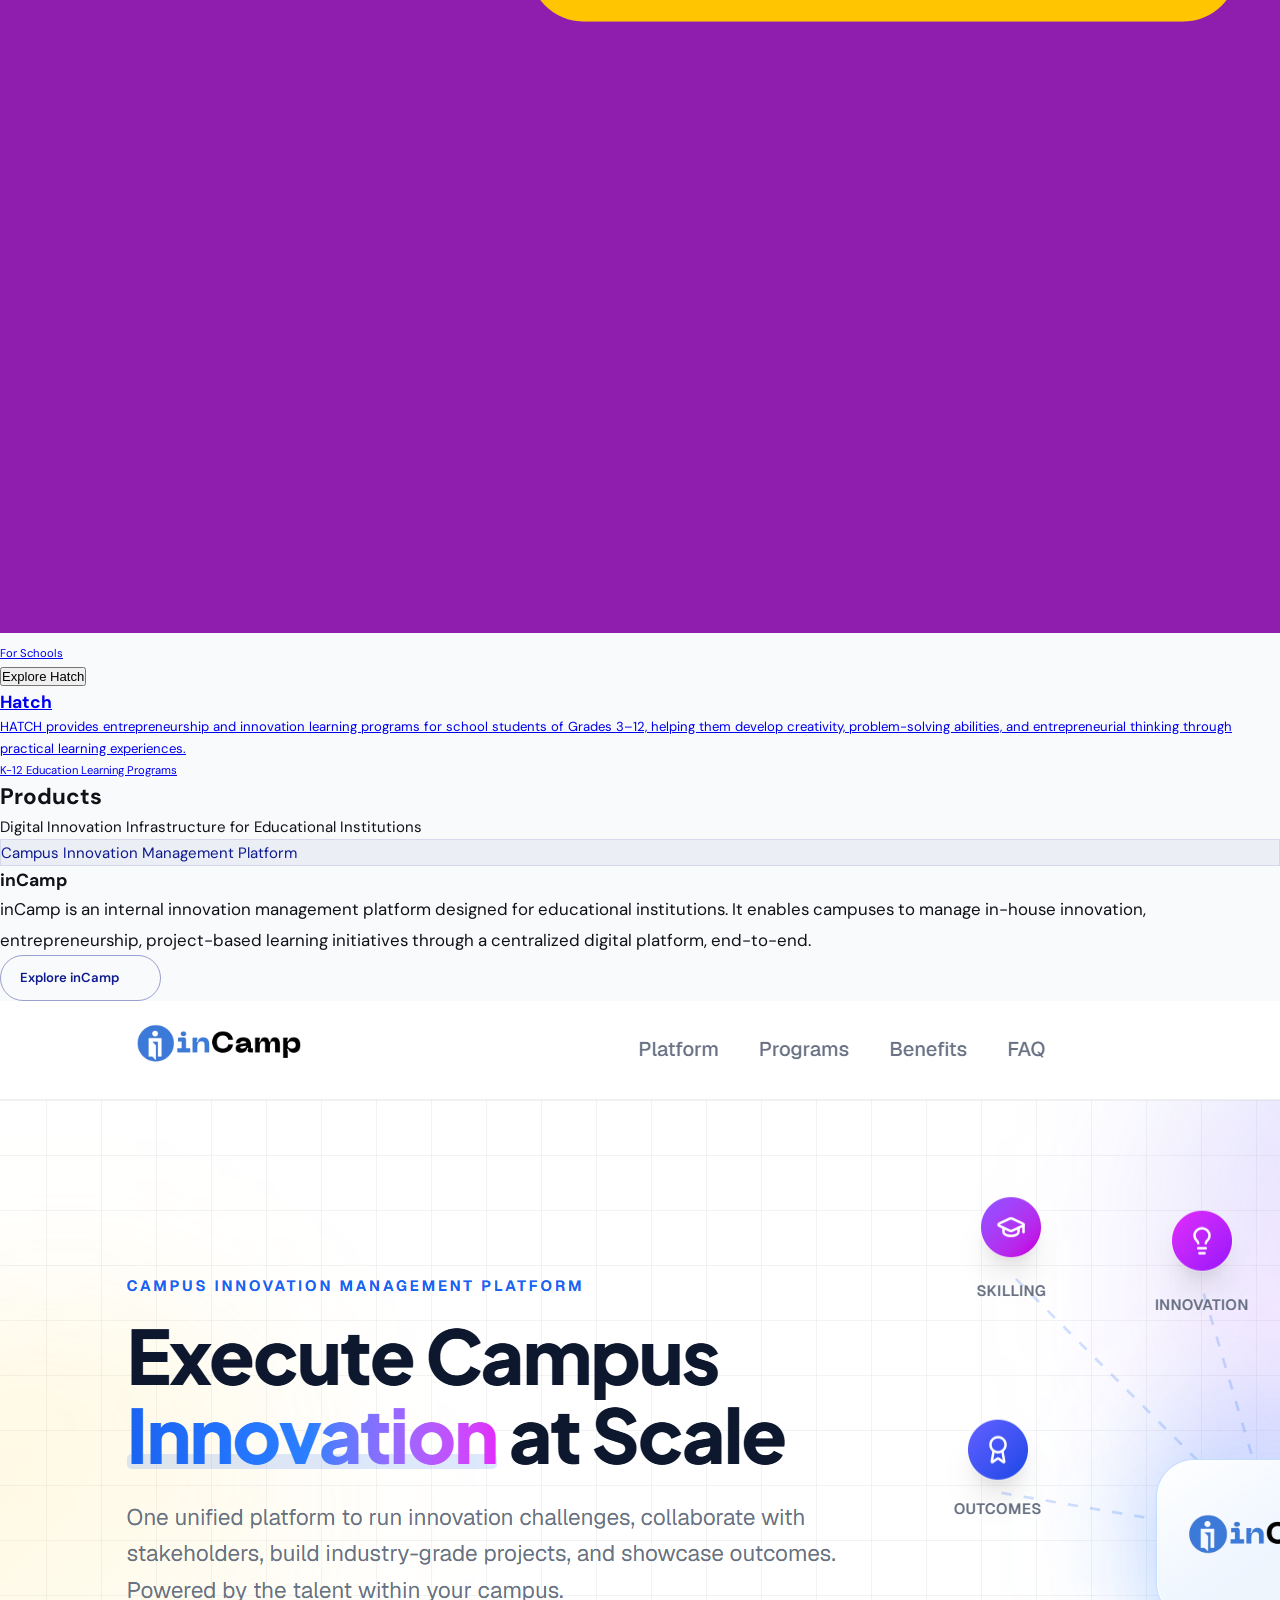
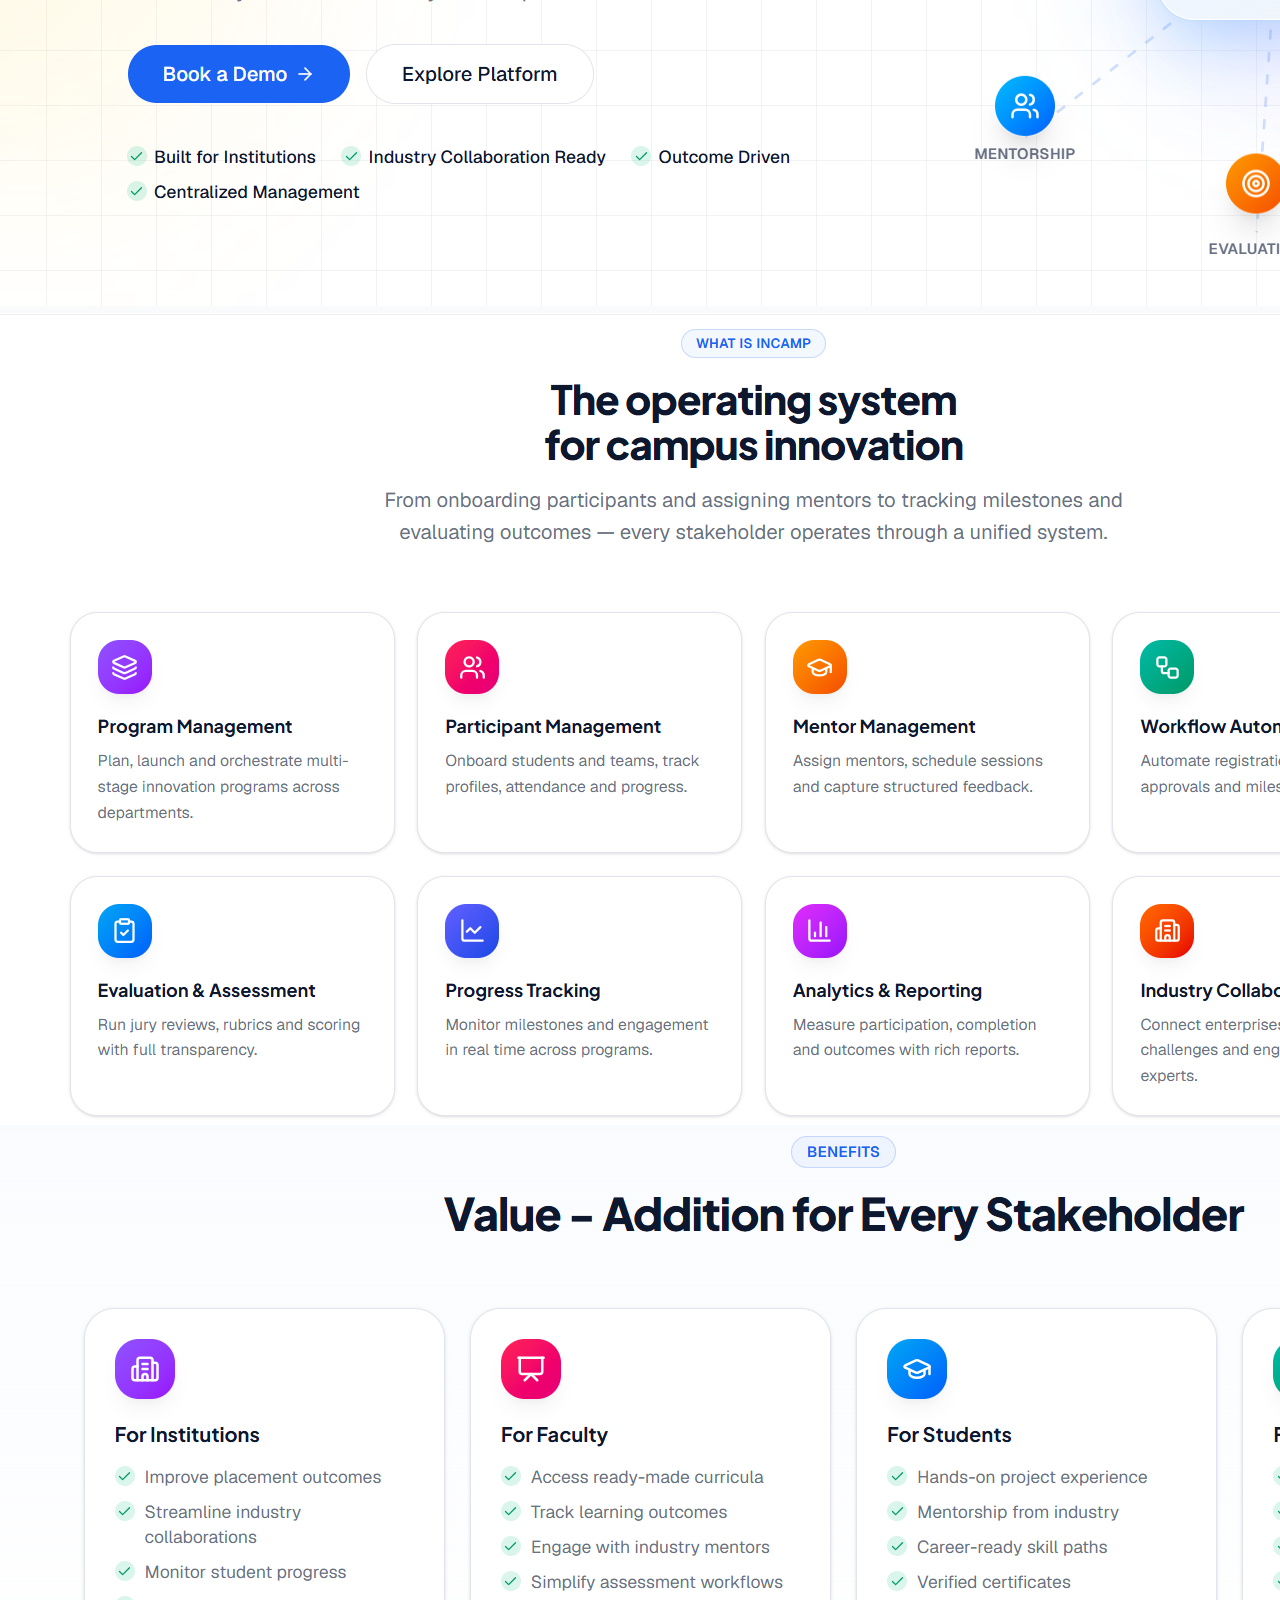
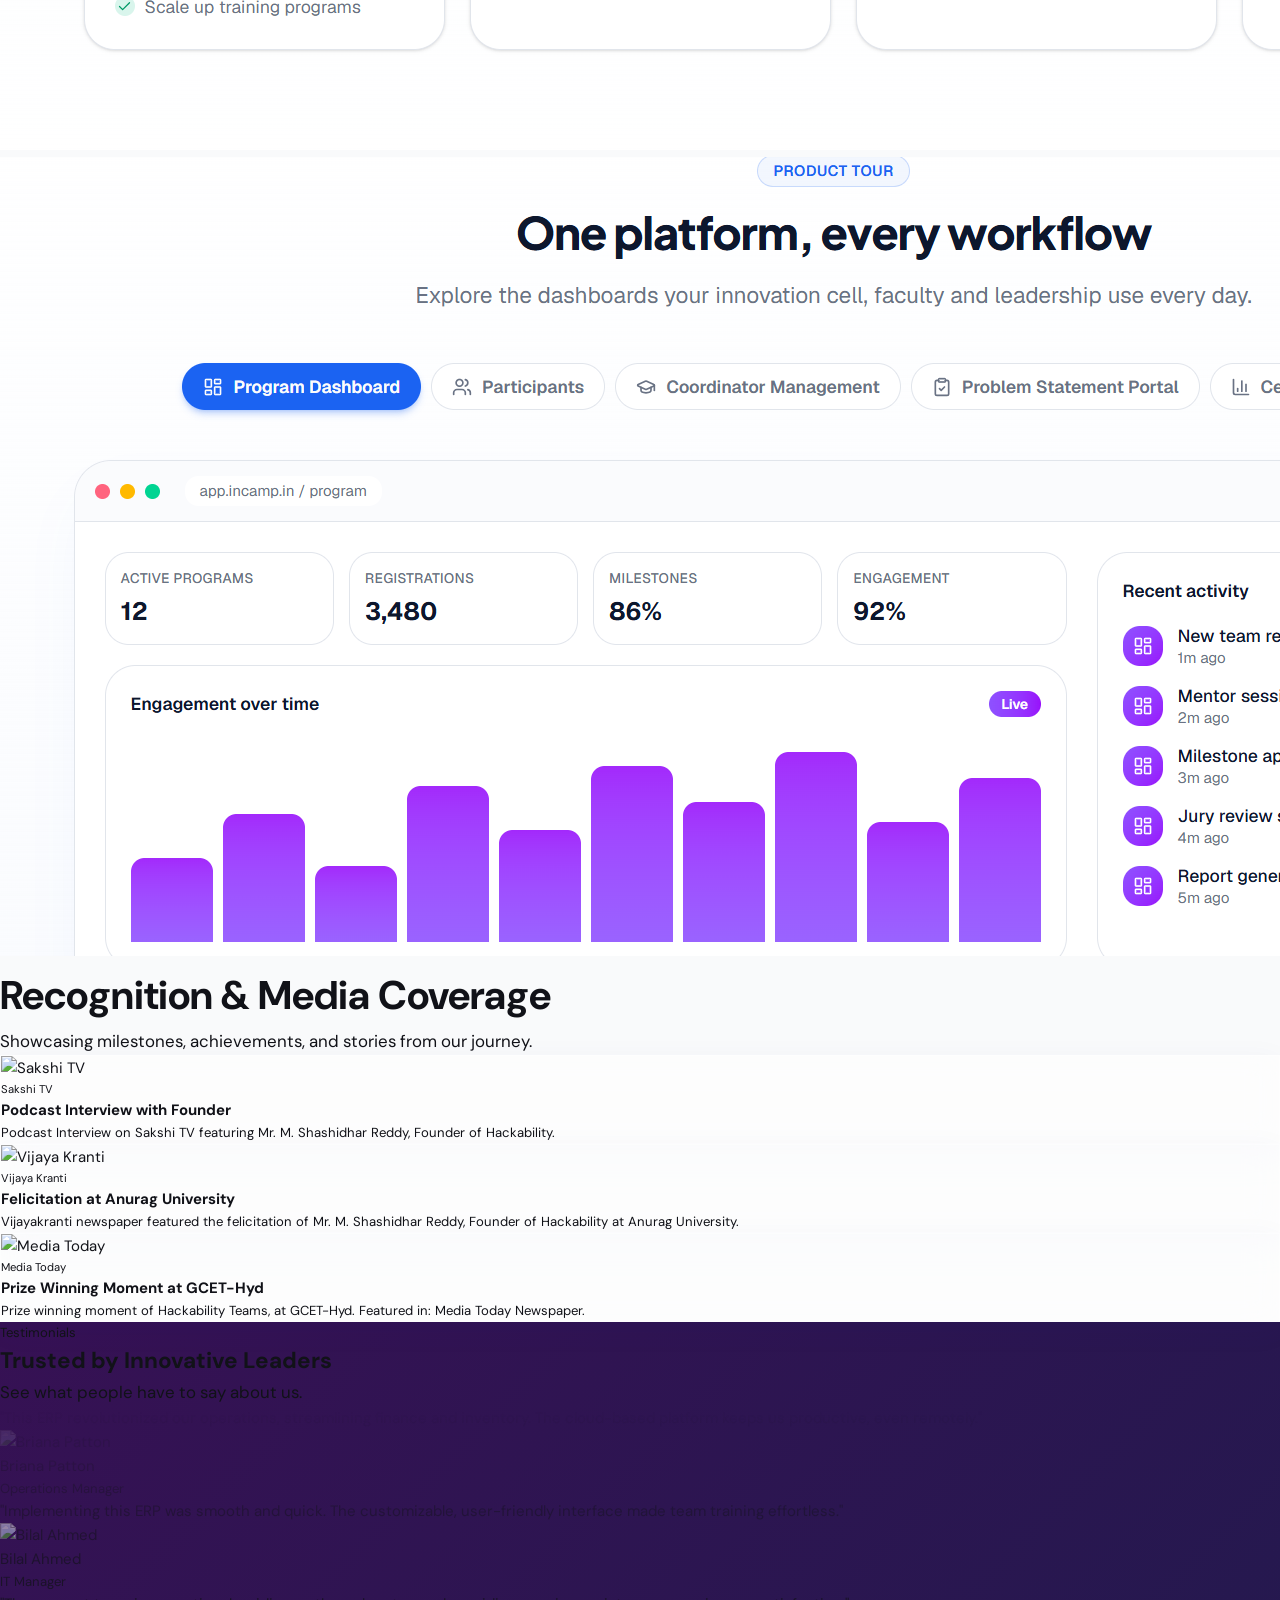
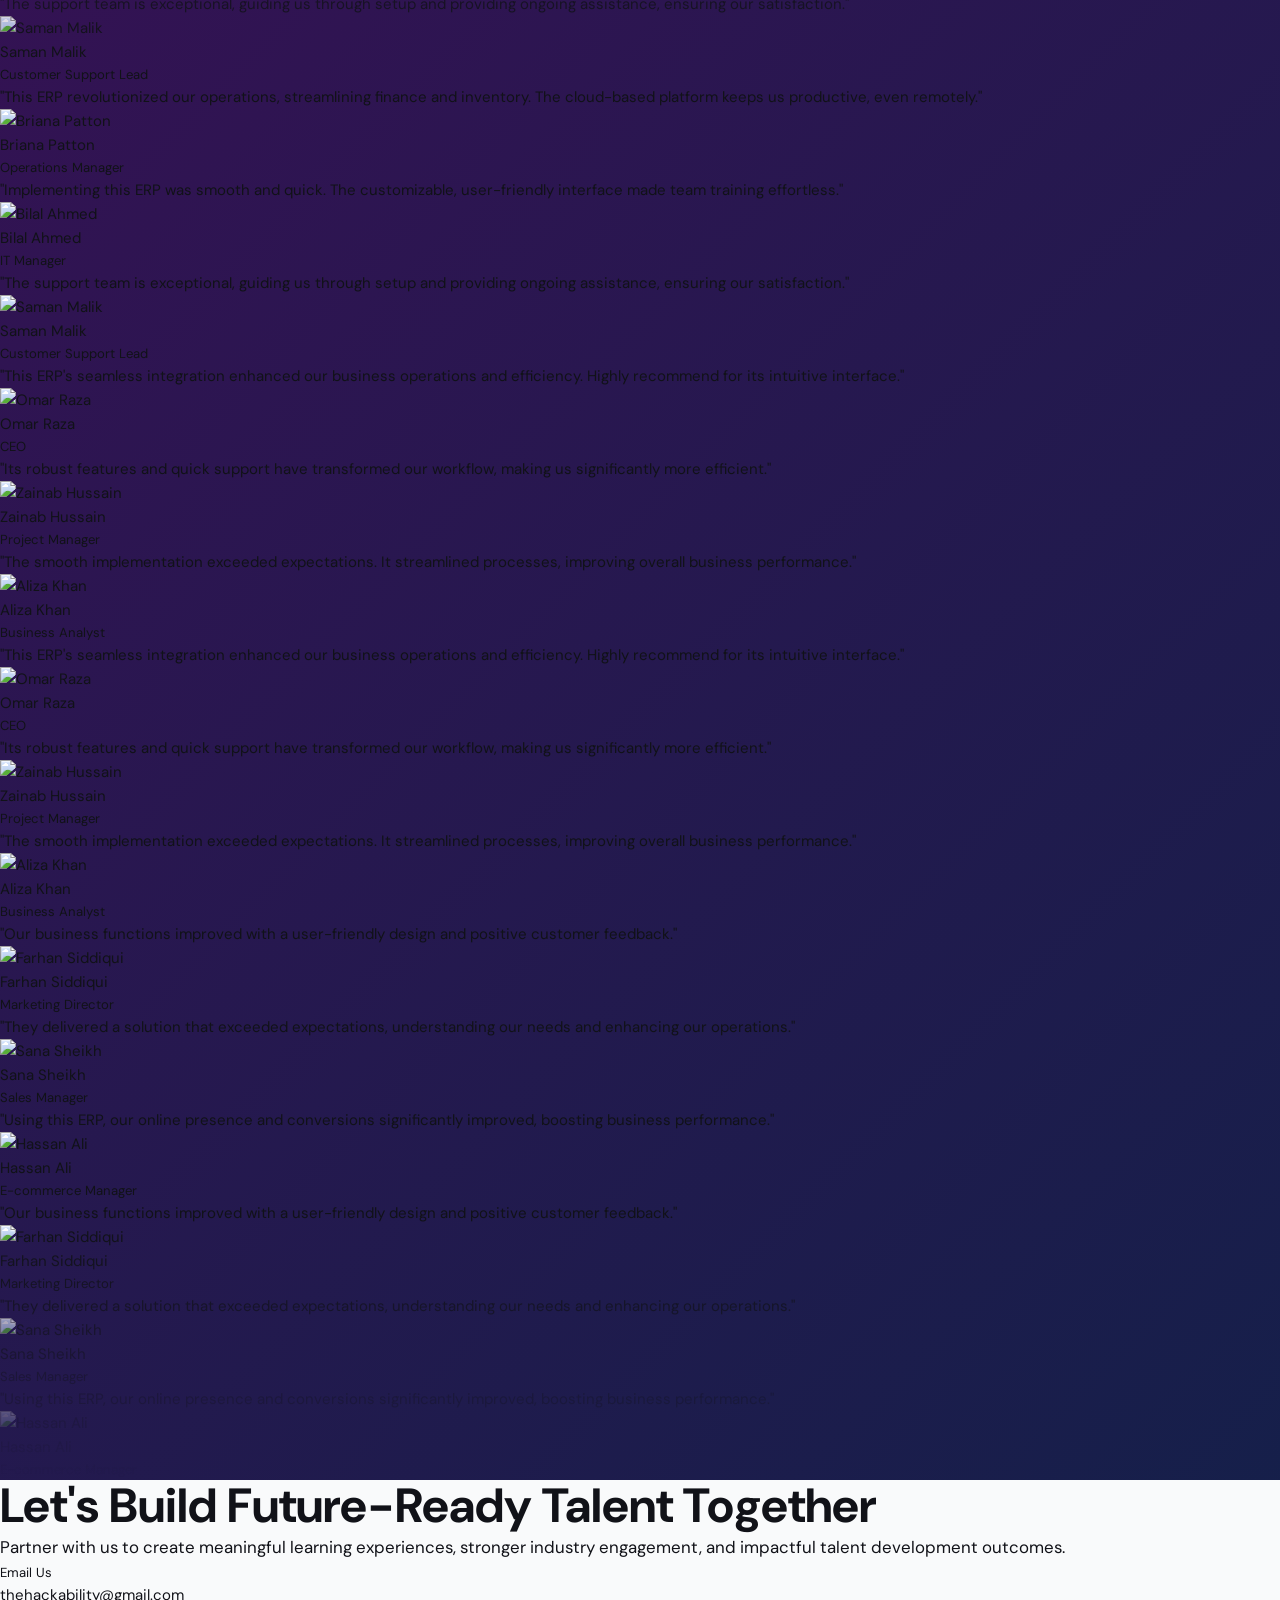
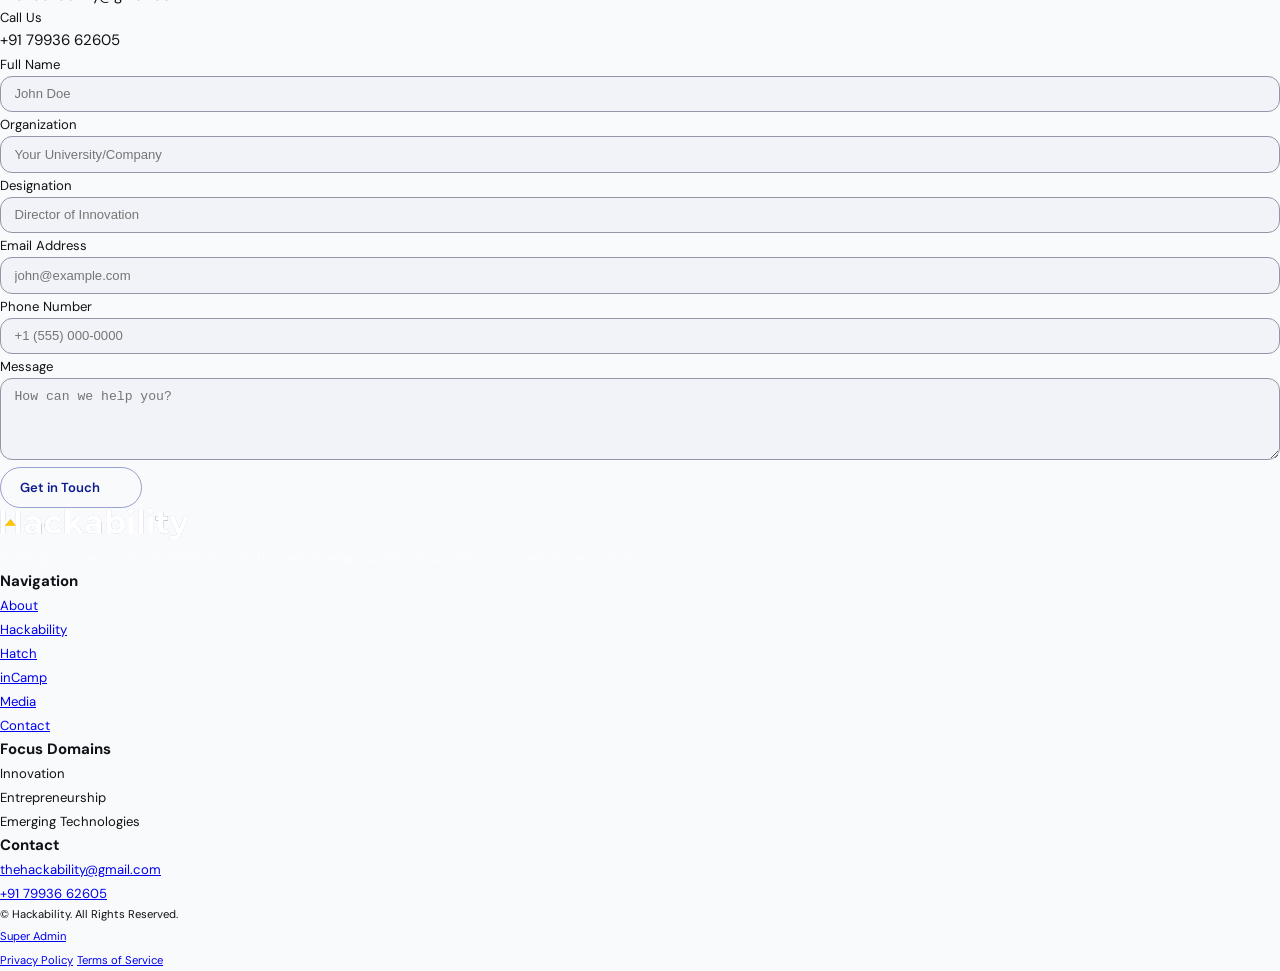
==== commit 55f4f186: "Update Hackability page layout and add new assets" ====
--- a/index.html
+++ b/index.html
@@ -136,18 +136,16 @@
           <div class="mega-menu-content w-[500px] bg-white rounded-xl shadow-xl border border-hk-border p-4">
             <div class="grid grid-cols-2 gap-4">
               <a href="/hatch" class="group relative flex flex-col justify-between overflow-hidden rounded-lg border border-hk-border px-5 py-4 transition-colors hover:bg-grey-light mega-menu-grid-bg">
-                <i class="ph-fill ph-egg text-2xl text-yellow mb-4"></i>
-                <div class="pr-6">
-                  <span class="text-sm font-bold text-navy block mb-1">Hatch</span>
-                  <span class="text-xs text-grey-dark block">Entrepreneurship program<br>for school students</span>
+                <div class="w-full text-center">
+                  <img src="assets/images/hatch-logo.svg" alt="Hatch Logo" class="h-[120px] w-auto max-w-full mx-auto mb-3 object-contain object-center block transform scale-[1.8] translate-y-3 origin-center" />
+                  <span class="text-xs text-grey-dark block pr-6 text-left">Entrepreneurship program<br>for school students</span>
                 </div>
                 <i class="ph-bold ph-arrow-up-right absolute top-4 right-4 text-grey-dark opacity-0"></i>
               </a>
               <a href="/hackability" class="group relative flex flex-col justify-between overflow-hidden rounded-lg border border-hk-border px-5 py-4 transition-colors hover:bg-grey-light mega-menu-grid-bg">
-                <i class="ph-fill ph-graduation-cap text-2xl text-yellow mb-4"></i>
-                <div class="pr-6">
-                  <span class="text-sm font-bold text-navy block mb-1">Hackability</span>
-                  <span class="text-xs text-grey-dark block">Talent development program<br>for higher education</span>
+                <div class="w-full text-center">
+                  <img src="assets/images/hackability-logo.svg" alt="Hackability Logo" class="h-[120px] w-auto max-w-full mx-auto mb-3 object-contain object-center block transform scale-[1.8] -translate-y-3 origin-center" />
+                  <span class="text-xs text-grey-dark block pr-6 text-left">Talent development program<br>for higher education</span>
                 </div>
                 <i class="ph-bold ph-arrow-up-right absolute top-4 right-4 text-grey-dark opacity-0"></i>
               </a>
@@ -162,7 +160,7 @@
           </button>
           
           <div id="products-dropdown-desktop" class="mega-menu-content w-[300px] bg-white rounded-xl shadow-xl border border-hk-border p-4">
-            <a href="/#products" class="group relative flex items-center gap-4 overflow-hidden rounded-lg border border-hk-border px-5 py-4 transition-colors hover:bg-grey-light mega-menu-grid-bg">
+            <a href="https://www.incamp.in" target="_blank" rel="noopener noreferrer" class="group relative flex items-center gap-4 overflow-hidden rounded-lg border border-hk-border px-5 py-4 transition-colors hover:bg-grey-light mega-menu-grid-bg">
               <i class="ph-fill ph-desktop-tower text-2xl text-yellow"></i>
               <div class="flex-1 pr-4">
                 <span class="text-sm font-bold text-navy block">inCamp</span>
@@ -246,7 +244,7 @@
       <div class="nav-card" style="background-color: #6D28D9; color: white;">
         <div class="nav-card-label font-display">Products</div>
         <div id="products-dropdown-mobile" class="nav-card-links mt-4">
-          <a class="nav-card-link" href="/#products">
+          <a class="nav-card-link" href="https://www.incamp.in" target="_blank" rel="noopener noreferrer">
             <svg class="nav-card-link-icon" viewBox="0 0 24 24" fill="none" stroke="currentColor" stroke-width="2"><path d="M7 17L17 7M17 7H7M17 7V17"/></svg>
             inCamp Platform
           </a>
@@ -354,7 +352,7 @@
         <a href="/hackability" class="group relative flex flex-col h-full overflow-hidden rounded-2xl border border-hk-border bg-white/60 backdrop-blur-md transition-all duration-300 hover:border-navy/50 hover:shadow-2xl hover:shadow-navy/10 no-underline">
           <!-- Image Section -->
           <div class="relative aspect-[2/1] overflow-hidden bg-grey-light">
-            <img src="https://images.unsplash.com/photo-1541339907198-e08756dedf3f?w=800&q=80" alt="Hackability" class="h-full w-full object-cover transition-transform duration-500 group-hover:scale-110" />
+            <img src="assets/hackability%20Logo/1.png" alt="Hackability" class="h-full w-full object-cover object-[center_55%] transition-transform duration-500 group-hover:scale-110" />
             <div class="absolute inset-0 bg-gradient-to-t from-navy/90 to-transparent opacity-60 transition-opacity duration-300 group-hover:opacity-40"></div>
             
             <!-- Tags / Eyebrow -->
@@ -403,7 +401,7 @@
         <a href="/hatch" class="group relative flex flex-col h-full overflow-hidden rounded-2xl border border-hk-border bg-white/60 backdrop-blur-md transition-all duration-300 hover:border-yellow/50 hover:shadow-2xl hover:shadow-yellow/10 no-underline">
           <!-- Image Section -->
           <div class="relative aspect-[2/1] overflow-hidden bg-grey-light">
-            <img src="https://images.unsplash.com/photo-1503676260728-1c00da094a0b?w=800&q=80" alt="Hatch" class="h-full w-full object-cover transition-transform duration-500 group-hover:scale-110" />
+            <img src="assets/hackability%20Logo/2.png" alt="Hatch" class="h-full w-full object-cover object-[center_45%] transition-transform duration-500 group-hover:scale-110" />
             <div class="absolute inset-0 bg-gradient-to-t from-[#8a6d00] to-transparent opacity-60 transition-opacity duration-300 group-hover:opacity-40"></div>
             
             <!-- Tags / Eyebrow -->
@@ -489,13 +487,13 @@
 
         <div class="relative z-10 w-full aspect-video lg:col-span-8 bg-white rounded-2xl overflow-hidden shadow-xl border border-hk-border" id="incamp-carousel">
           <!-- Slide 1 -->
-          <img src="assets/images/incamp-slide-1.png" alt="inCamp Dashboard 1" class="carousel-slide absolute inset-0 w-full h-full object-cover transition-opacity duration-1000 opacity-100" />
+          <img src="assets/images/incamp-slide-1.png" alt="inCamp Dashboard 1" class="carousel-slide absolute inset-0 w-full h-full object-contain transition-opacity duration-1000 opacity-100" />
           <!-- Slide 2 -->
-          <img src="assets/images/incamp-slide-2.png" alt="inCamp Dashboard 2" class="carousel-slide absolute inset-0 w-full h-full object-cover transition-opacity duration-1000 opacity-0" />
+          <img src="assets/images/incamp-slide-2.png" alt="inCamp Dashboard 2" class="carousel-slide absolute inset-0 w-full h-full object-contain transition-opacity duration-1000 opacity-0" />
           <!-- Slide 3 -->
-          <img src="assets/images/incamp-slide-3.png" alt="inCamp Dashboard 3" class="carousel-slide absolute inset-0 w-full h-full object-cover transition-opacity duration-1000 opacity-0" />
+          <img src="assets/images/incamp-slide-3.png" alt="inCamp Dashboard 3" class="carousel-slide absolute inset-0 w-full h-full object-contain transition-opacity duration-1000 opacity-0" />
           <!-- Slide 4 -->
-          <img src="assets/images/incamp-slide-4.png" alt="inCamp Dashboard 4" class="carousel-slide absolute inset-0 w-full h-full object-cover transition-opacity duration-1000 opacity-0" />
+          <img src="assets/images/incamp-slide-4.png" alt="inCamp Dashboard 4" class="carousel-slide absolute inset-0 w-full h-full object-contain transition-opacity duration-1000 opacity-0" />
           
           <!-- Indicators -->
           <div class="absolute bottom-4 left-1/2 -translate-x-1/2 flex gap-2 z-20 bg-black/30 px-3 py-2 rounded-full backdrop-blur-sm">
@@ -552,38 +550,35 @@
       <div class="grid grid-cols-1 md:grid-cols-3 gap-8 relative z-10">
         <!-- Card 1 -->
         <div class="glass-panel bg-white/60 rounded-2xl overflow-hidden transition-all duration-300 reveal border border-white/40 group cursor-pointer hover:-translate-y-2 hover:shadow-[0_20px_40px_rgba(13,27,142,0.1)]">
-          <div class="h-48 w-full overflow-hidden">
-            <img src="https://images.unsplash.com/photo-1542744173-8e7e53415bb0?auto=format&fit=crop&q=80&w=600" alt="Tech Media" class="w-full h-full object-cover group-hover:scale-105 transition-transform duration-500" />
+          <div class="w-full aspect-video overflow-hidden bg-white">
+            <img src="assets/images/media_1.png" alt="Sakshi TV" class="w-full h-full object-cover group-hover:scale-[1.03] transition-transform duration-500" />
           </div>
           <div class="p-6 md:p-8">
-            <div class="text-yellow-dark font-data font-bold text-xs uppercase tracking-widest mb-2">TechCrunch</div>
-            <h4 class="font-display font-bold text-navy text-xl mb-3">Hackability scales student entrepreneurship across 50 campuses</h4>
-            <p class="text-grey-dark text-sm mb-6 line-clamp-3" style="line-height:1.6;">How this innovative platform is helping universities build strong internal ecosystems for their students to launch startups directly from their dorm rooms.</p>
-            <div class="text-navy font-bold text-sm group-hover:text-yellow transition-colors flex items-center gap-1">Read More <i class="ph-bold ph-arrow-right"></i></div>
+            <div class="text-yellow-dark font-data font-bold text-xs uppercase tracking-widest mb-2">Sakshi TV</div>
+            <h4 class="font-display font-bold text-navy text-xl mb-3">Podcast Interview with Founder</h4>
+            <p class="text-grey-dark text-sm mb-6 line-clamp-3" style="line-height:1.6;">Podcast Interview on Sakshi TV featuring Mr. M. Shashidhar Reddy, Founder of Hackability.</p>
           </div>
         </div>
         <!-- Card 2 -->
         <div class="glass-panel bg-white/60 rounded-2xl overflow-hidden transition-all duration-300 reveal reveal-delay-1 border border-white/40 group cursor-pointer hover:-translate-y-2 hover:shadow-[0_20px_40px_rgba(13,27,142,0.1)]">
-          <div class="h-48 w-full overflow-hidden">
-            <img src="https://images.unsplash.com/photo-1551836022-d5d88e9218df?auto=format&fit=crop&q=80&w=600" alt="Education Summit" class="w-full h-full object-cover group-hover:scale-105 transition-transform duration-500" />
+          <div class="w-full aspect-video overflow-hidden bg-white">
+            <img src="assets/images/media_2.png" alt="Vijaya Kranti" class="w-full h-full object-cover group-hover:scale-[1.03] transition-transform duration-500" />
           </div>
           <div class="p-6 md:p-8">
-            <div class="text-yellow-dark font-data font-bold text-xs uppercase tracking-widest mb-2">EdTech Asia</div>
-            <h4 class="font-display font-bold text-navy text-xl mb-3">Awarded 'Best Campus Innovation Platform 2025'</h4>
-            <p class="text-grey-dark text-sm mb-6 line-clamp-3" style="line-height:1.6;">Recognized for transforming traditional learning models into action-oriented ecosystems that bridge the gap between academia and industry.</p>
-            <div class="text-navy font-bold text-sm group-hover:text-yellow transition-colors flex items-center gap-1">Read More <i class="ph-bold ph-arrow-right"></i></div>
+            <div class="text-yellow-dark font-data font-bold text-xs uppercase tracking-widest mb-2">Vijaya Kranti</div>
+            <h4 class="font-display font-bold text-navy text-xl mb-3">Felicitation at Anurag University</h4>
+            <p class="text-grey-dark text-sm mb-6 line-clamp-3" style="line-height:1.6;">Vijayakranti newspaper featured the felicitation of Mr. M. Shashidhar Reddy, Founder of Hackability at Anurag University.</p>
           </div>
         </div>
         <!-- Card 3 -->
         <div class="glass-panel bg-white/60 rounded-2xl overflow-hidden transition-all duration-300 reveal reveal-delay-2 border border-white/40 group cursor-pointer hover:-translate-y-2 hover:shadow-[0_20px_40px_rgba(13,27,142,0.1)]">
-          <div class="h-48 w-full overflow-hidden">
-            <img src="https://images.unsplash.com/photo-1515169067868-5387ec356754?auto=format&fit=crop&q=80&w=600" alt="Student Pitch" class="w-full h-full object-cover group-hover:scale-105 transition-transform duration-500" />
+          <div class="w-full aspect-video overflow-hidden bg-white">
+            <img src="assets/images/media_3.png" alt="Media Today" class="w-full h-full object-cover group-hover:scale-[1.03] transition-transform duration-500" />
           </div>
           <div class="p-6 md:p-8">
-            <div class="text-yellow-dark font-data font-bold text-xs uppercase tracking-widest mb-2">Forbes</div>
-            <h4 class="font-display font-bold text-navy text-xl mb-3">The Future of Work Starts in Middle School</h4>
-            <p class="text-grey-dark text-sm mb-6 line-clamp-3" style="line-height:1.6;">A deep dive into how Hatch's experiential curriculum is empowering young minds to think like entrepreneurs long before they graduate.</p>
-    <div class="text-navy font-bold text-sm group-hover:text-yellow transition-colors flex items-center gap-1">Read More <i class="ph-bold ph-arrow-right"></i></div>
+            <div class="text-yellow-dark font-data font-bold text-xs uppercase tracking-widest mb-2">Media Today</div>
+            <h4 class="font-display font-bold text-navy text-xl mb-3">Prize Winning Moment at GCET-Hyd</h4>
+            <p class="text-grey-dark text-sm mb-6 line-clamp-3" style="line-height:1.6;">Prize winning moment of Hackability Teams, at GCET-Hyd. Featured in: Media Today Newspaper.</p>
           </div>
         </div>
       </div>
@@ -928,7 +923,7 @@
             <li><a href="/about" class="text-sm text-white/60 hover:text-white no-underline transition-colors">About</a></li>
             <li><a href="#ecosystem" class="text-sm text-white/60 hover:text-white no-underline transition-colors">Hackability</a></li>
             <li><a href="#ecosystem" class="text-sm text-white/60 hover:text-white no-underline transition-colors">Hatch</a></li>
-            <li><a href="#products" class="text-sm text-white/60 hover:text-white no-underline transition-colors">inCamp</a></li>
+            <li><a href="https://www.incamp.in" target="_blank" rel="noopener noreferrer" class="text-sm text-white/60 hover:text-white no-underline transition-colors">inCamp</a></li>
             <li><a href="#media" class="text-sm text-white/60 hover:text-white no-underline transition-colors">Media</a></li>
             <li><a href="#contact" class="text-sm text-white/60 hover:text-white no-underline transition-colors">Contact</a></li>
           </ul>
